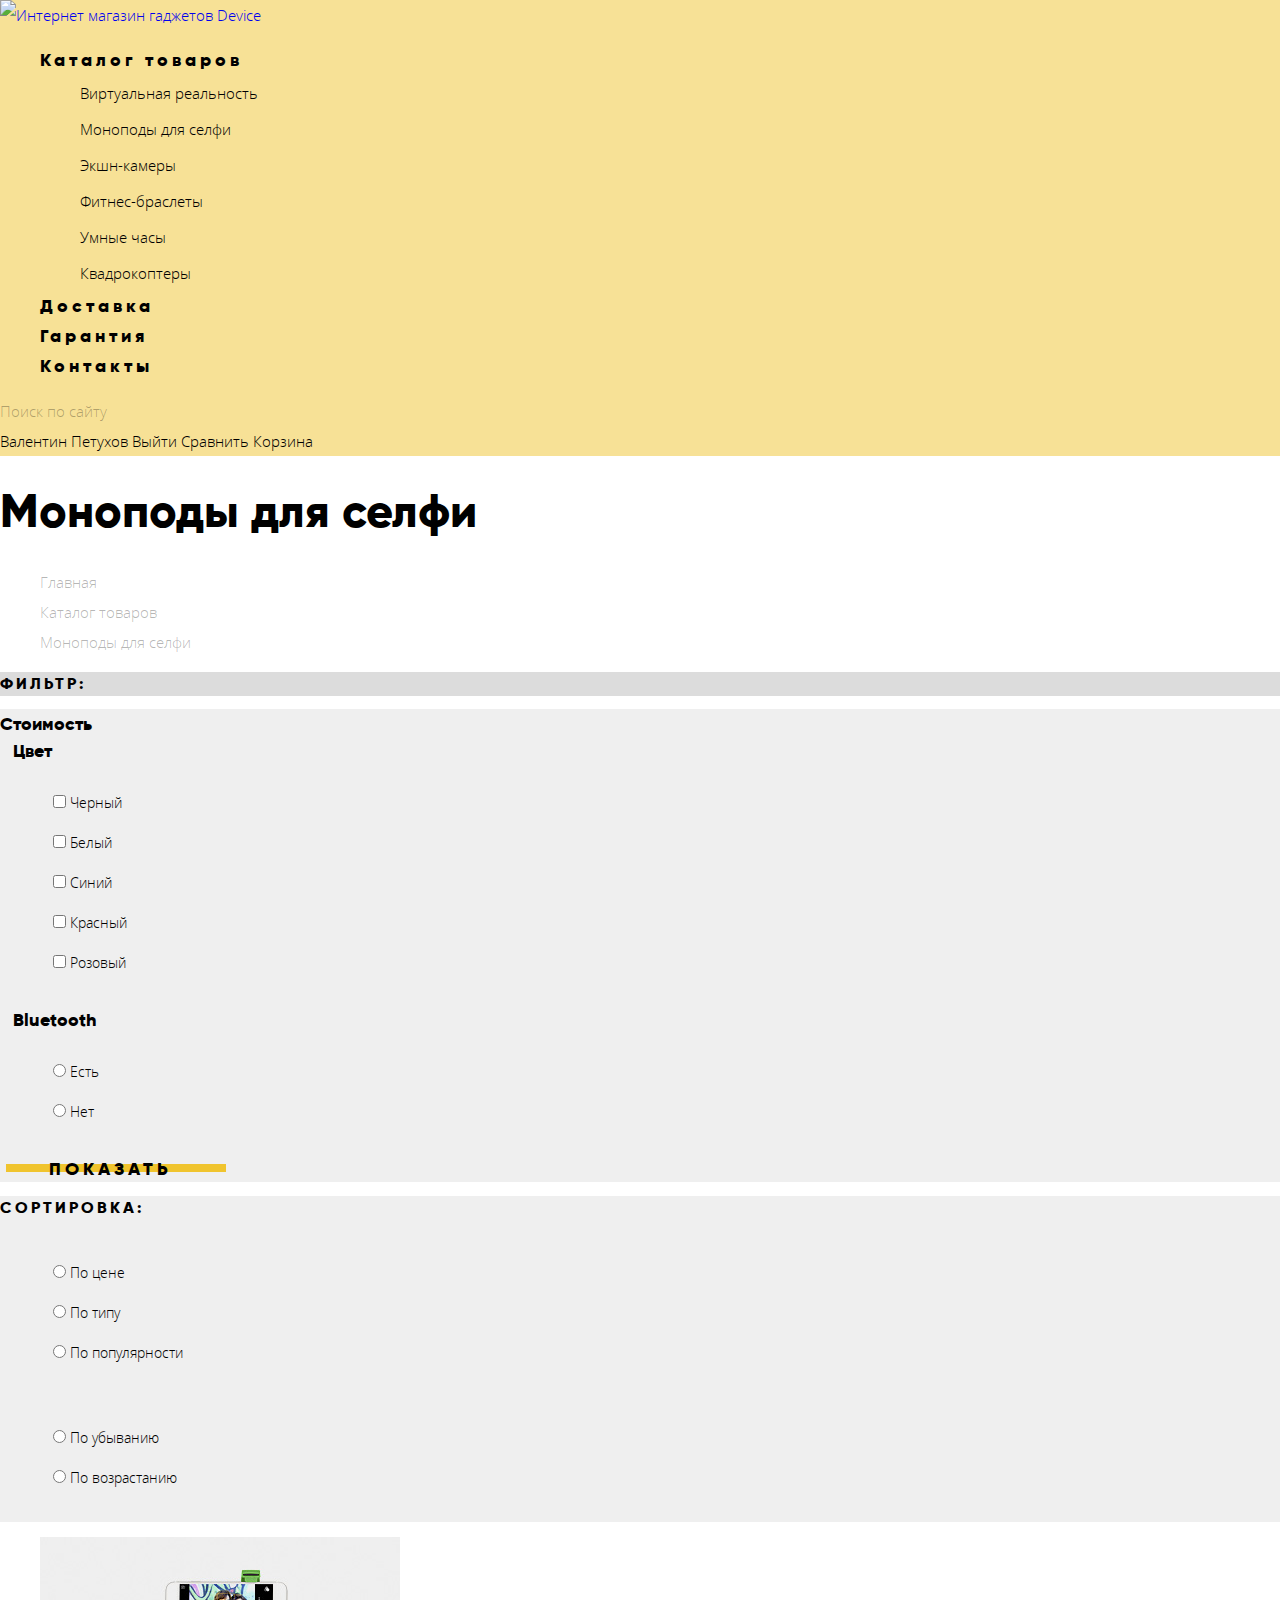
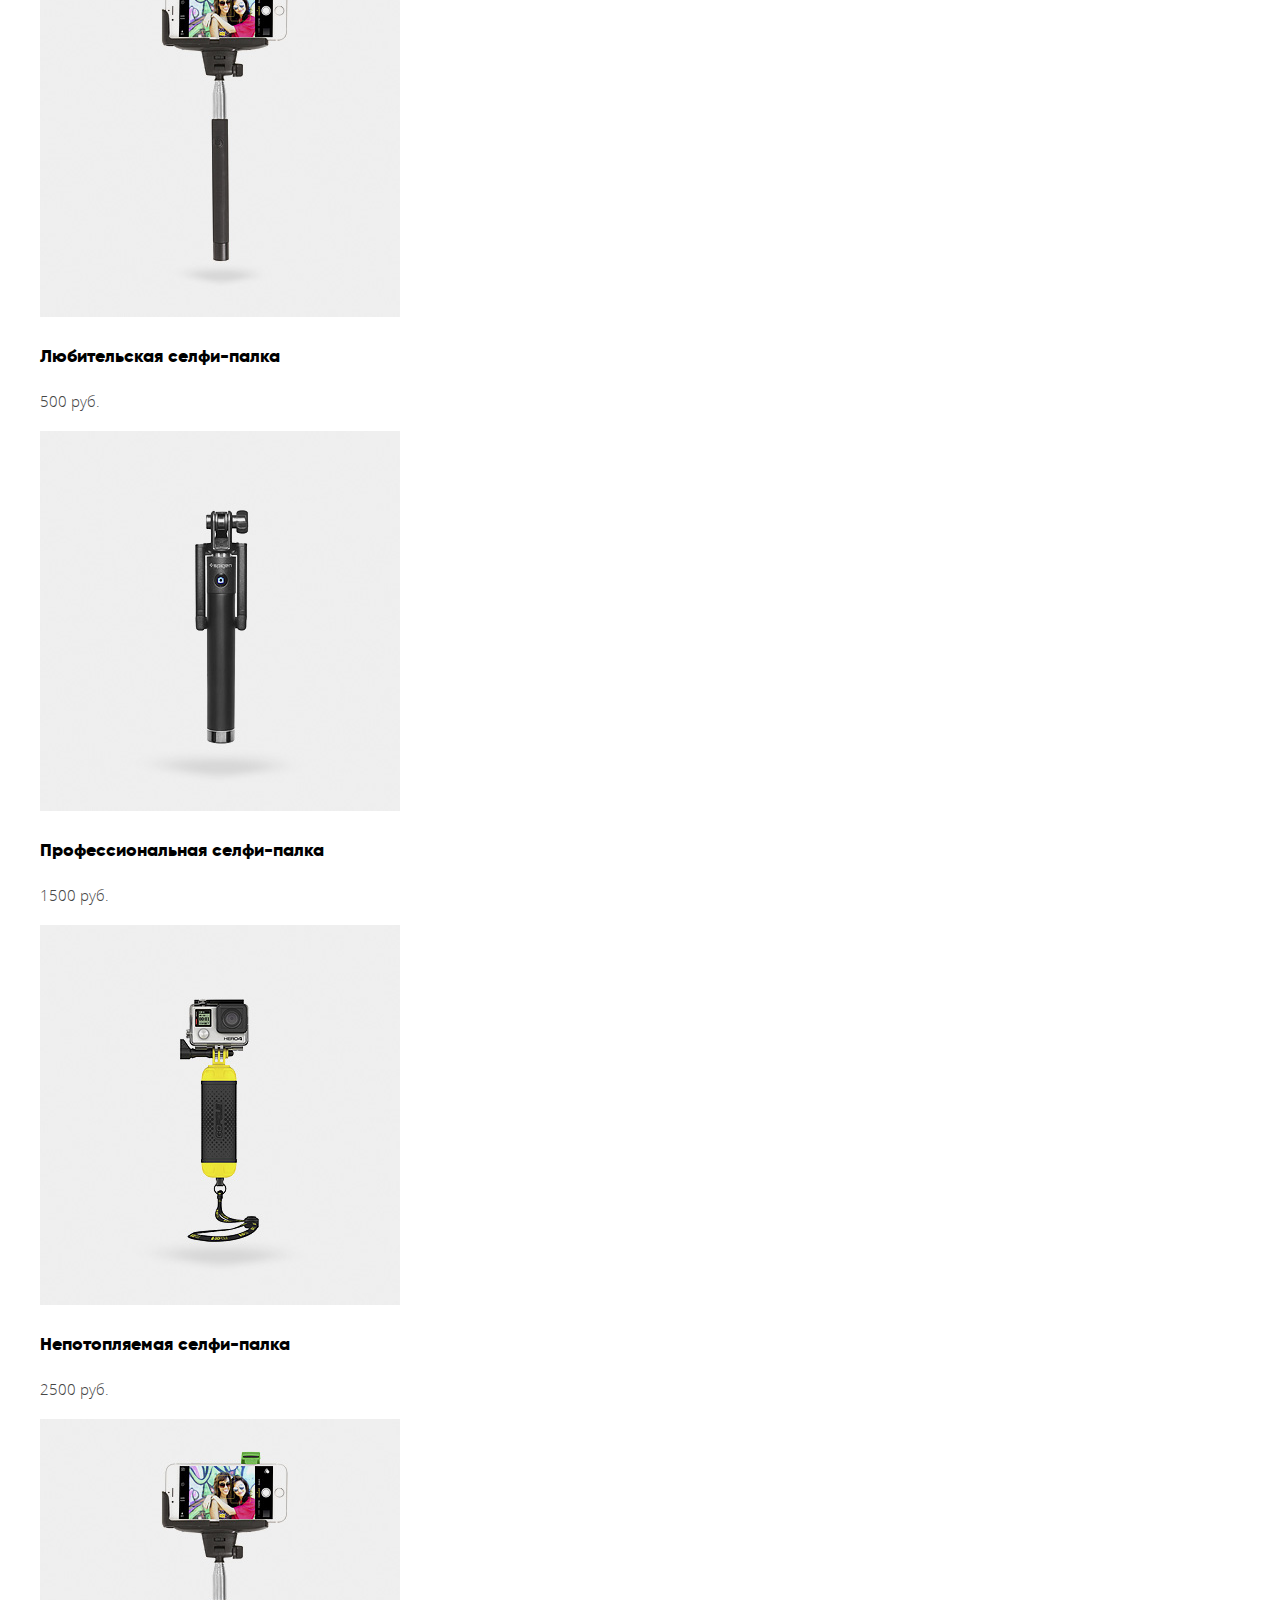
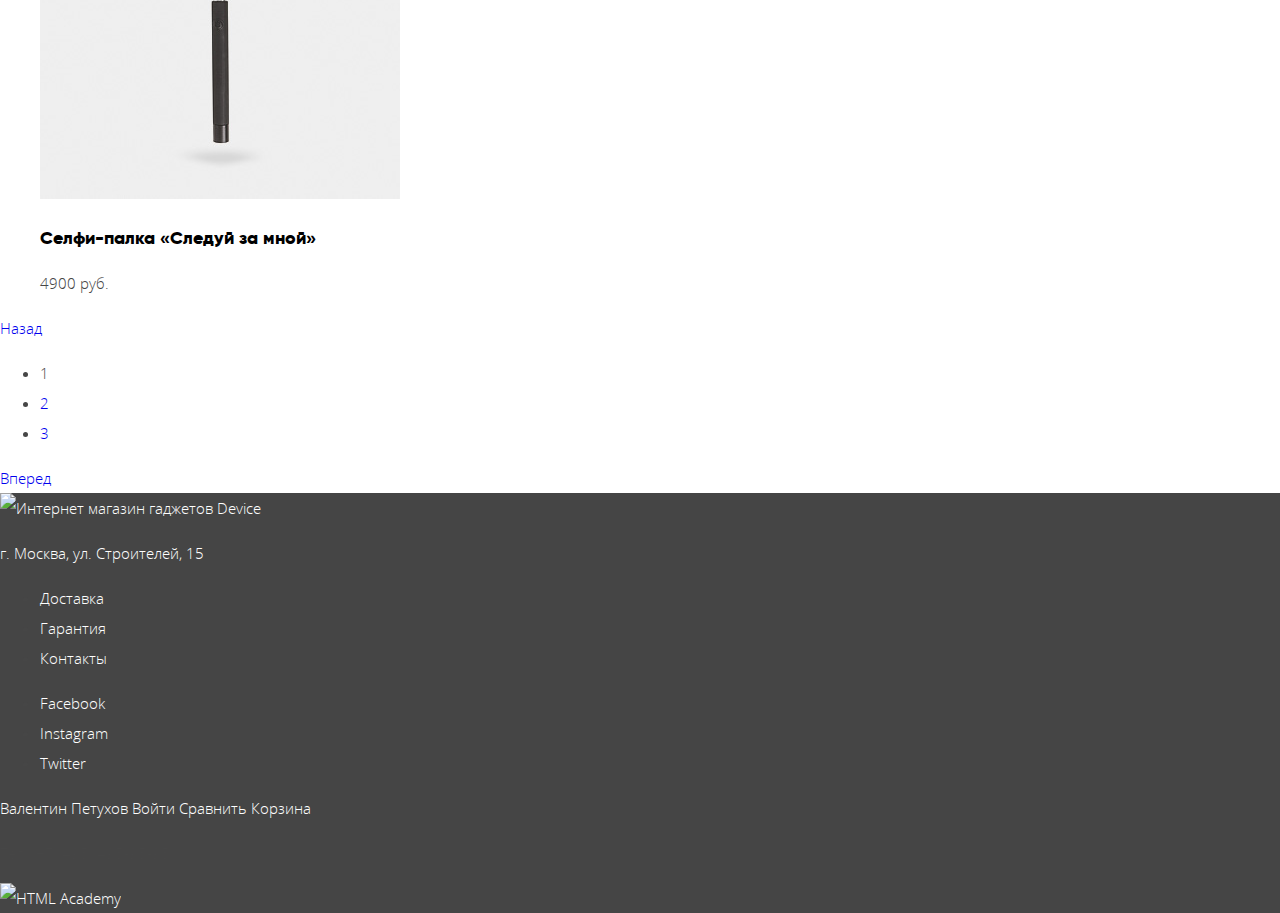
==== catalog-monopods.html @ 1bd2a0da "Внесены изменения" ====
<!DOCTYPE html>
<html lang="ru">

<head>
  <meta charset="utf-8">
  <title>HTML Academy: Девайс</title>
  <link rel="stylesheet" href="css/normalize.css">
  <link rel="stylesheet" href="css/style.css">
</head>

<body>
  <header class="page-header">
    <nav class="page-navigation">
      <a href="index.html">
        <img class="logo page-header__logo" src="img/logo.svg" width="163" height="35"
          alt="Интернет магазин гаджетов Device">
      </a>
      <ul class="main-menu list-format">
        <li class="main-menu__item">
          <a href="#">Каталог товаров</a>
          <ul class="sub-menu list-format">
            <li class="sub-menu__item"><a href="#">Виртуальная реальность</a></li>
            <li class="sub-menu__item"><a href="#">Моноподы для селфи</a></li>
            <li class="sub-menu__item"><a href="#">Экшн-камеры</a></li>
            <li class="sub-menu__item"><a href="#">Фитнес-браслеты</a></li>
            <li class="sub-menu__item"><a href="#">Умные часы</a></li>
            <li class="sub-menu__item"><a href="#">Квадрокоптеры</a></li>
          </ul>
        </li>
        <li class="main-menu__item"><a href="#">Доставка</a></li>
        <li class="main-menu__item"><a href="#">Гарантия</a></li>
        <li class="main-menu__item"><a href="#">Контакты</a></li>
      </ul>

      <form class="search-form" action="#" method="get">
        <label class="search-form__label" for="search-field">Поиск по сайту</label>
        <input class="search-form__field" type="search" name="search" id="search-field" placeholder="Введите текст">
        <button class="search-form__button" type="submit">Найти</button>
      </form>

      <a class="user-button page-navigation__button" href="#">Валентин Петухов</a>
      <a class="logout-button page-navigation__button" href="#">Выйти</a>
      <a class="compare-button page-navigation__button" href="#">Сравнить</a>
      <a class="cart-button page-navigation__button" href="#">Корзина</a>
    </nav>
  </header>

  <main class="content">
    <h1 class="content__page-title">Моноподы для селфи</h1>
    <ul class="breadcrumbs list-format">
      <li class="breadcrumbs__item"><a href="index.html">Главная</a></li>
      <li class="breadcrumbs__item"><a href="#">Каталог товаров</a></li>
      <li class="breadcrumbs__item">Моноподы для селфи</li>
    </ul>

    <section class="filters">
      <h2 class="content__section-title filter-sorting-title filters__title">Фильтр:</h2>

      <form class="filter form" action="#" method="get">

        <label class="form__title">Стоимость</label>

        <fieldset class="form__fields">
          <legend class="form__title">Цвет</legend>
          <ul class="form__list list-format">
            <li class="form__item">
              <label>
                <input class="form__input" type="checkbox" name="color" value="black">
                <span class="form__label">Черный</span>
              </label>
            </li>

            <li class="form__item">
              <label>
                <input class="form__input" type="checkbox" name="color" value="white">
                <span class="form__label">Белый</span>
              </label>
            </li>

            <li class="form__item">
              <label>
                <input class="form__input" type="checkbox" name="color" value="blue">
                <span class="form__label">Синий</span>
              </label>
            </li>

            <li class="form__item">
              <label>
                <input class="form__input" type="checkbox" name="color" value="red">
                <span class="form__label">Красный</span>
              </label>
            </li>

            <li class="form__item">
              <label>
                <input class="form__input" type="checkbox" name="color" value="pink">
                <span class="form__label">Розовый</span>
              </label>
            </li>
          </ul>
        </fieldset>

        <fieldset class="form__fields">
          <legend class="form__title">Bluetooth</legend>
          <ul class="form__list list-format">
            <li class="form__item">
              <label>
                <input class="form__input" type="radio" name="bluetooth" value="yes">
                <span class="form__label">Есть</span>
              </label>
            </li>
            <li class="form__item">
              <label>
                <input class="form__input" type="radio" name="bluetooth" value="no">
                <span class="form__label">Нет</span>
              </label>
            </li>
          </ul>
        </fieldset>

        <button class="filters__button content__button" type="submit">Показать</button>

      </form>
    </section>

    <section class="sorting">
      <h2 class="content__section-title filter-sorting-title">Сортировка:</h2>

      <form class="sort form" action="#" method="get">
        <fieldset class="form__fields">
          <legend class="form__title visually-hidden">Сортировать:</legend>
          <ul class="form__list list-format">
            <li class="form__item">
              <label>
                <input class="form__input" type="radio" name="sorting-type">
                <span class="form__label">По цене</span>
              </label>
            </li>

            <li class="form__item">
              <label>
                <input class="form__input" type="radio" name="sorting-type">
                <span class="form__label">По типу</span>
              </label>
            </li>

            <li class="form__item">
              <label>
                <input class="form__input" type="radio" name="sorting-type">
                <span class="form__label">По популярности</span>
              </label>
            </li>
          </ul>
        </fieldset>


        <fieldset class="form__fields">
          <legend class="sorting__fieldset-title visually-hidden">Направления сортировки</legend>
          <ul class="form__list list-format">
            <li class="form__item">
              <label>
                <input class="form__input" type="radio" name="sorting-direction">
                <span class="form__label">По убыванию</span>
              </label>
            </li>

            <li class="form__item">
              <label>
                <input class="form__input" type="radio" name="sorting-direction">
                <span class="form__label">По возрастанию</span>
              </label>
            </li>
          </ul>
        </fieldset>

        <button class="visually-hidden">Отсортировать</button>

      </form>
    </section>

    <section class="products">
      <h2 class="content__section-title visually-hidden">Карточки товаров "Моноподы для селфи"</h2>
      <ul class="products-list list-format">
        <li class="product-item">

          <img class="product-item__image" src="img/item-1.jpg" width="360" height="380" alt="Любительская селфи-палка">

          <h3 class="product-item__title">
            <a href="#">Любительская селфи-палка</a>
          </h3>

          <p class="product-item__price">500 руб.</p>

          <div class="product-item__hover visually-hidden">
            <a class="content__button" href="#">В корзину</a>
            <a class="add-to-compare-button" href="#">Добавить к сравнению</a>
          </div>

        </li>

        <li class="product-item">

          <img class="product-item__image" src="img/item-2.jpg" width="360" height="380"
            alt="Профессиональная селфи-палка">

          <h3 class="product-item__title">
            <a href="#">Профессиональная селфи-палка</a>
          </h3>

          <p class="product-item__price">1500 руб.</p>

          <div class="product-item__hover visually-hidden">
            <a class="content__button" href="#">В корзину</a>
            <a class="add-to-compare-button" href="#">Добавить к сравнению</a>
          </div>

        </li>

        <li class="product-item">

          <img class="product-item__image" src="img/item-3.jpg" width="360" height="380"
            alt="Непотопляемая селфи-палка">

          <h3 class="product-item__title">
            <a href="#">Непотопляемая селфи-палка</a>
          </h3>
          <p class="product-item__price">2500 руб.</p>

          <div class="product-item__hover visually-hidden">
            <a class="content__button" href="#">В корзину</a>
            <a class="add-to-compare-button" href="#">Добавить к сравнению</a>
          </div>

        </li>

        <li class="product-item">

          <img class="product-item__image" src="img/item-1.jpg" width="360" height="380"
            alt="Селфи-палка «Следуй за мной»">

          <h3 class="product-item__title">
            <a href="#">Селфи-палка «Следуй за мной»</a>
          </h3>

          <p class="product-item__price">4900 руб.</p>

          <div class="product-item__hover">
            <a class="content__button" a="#">В корзину</a>
            <a class="add-to-compare-button" a="#">Добавить к сравнению</a>
          </div>

        </li>
      </ul>

      <div class="pagination">
        <a class="pagination__nav-back" href="#">Назад</a>
        <ul class="pagination__list">
          <li class="pagination__item">
            <a class="pagination_link">1</a>
          </li>
          <li class="pagination__item">
            <a class="pagination_link" href="#">2</a>
          </li>
          <li class="pagination__item">
            <a class="pagination_link" href="#">3</a>
          </li>
        </ul>
        <a class="pagination__nav-front" href="#">Вперед</a>
      </div>
    </section>
  </main>

  <footer class="page-footer">
    <div class="page-footer__left-side">
      <a href="index.html">
        <img class="logo page-footer__logo" src="img/logo.svg" width="163" height="35"
          alt="Интернет магазин гаджетов Device">
      </a>
      <p class="page-footer__text">г. Москва, ул. Строителей, 15</p>
    </div>

    <div class="page-footer__mid-side">
      <ul>
        <li><a href="#">Доставка</a></li>
        <li><a href="#">Гарантия</a></li>
        <li><a href="#">Контакты</a></li>
      </ul>
      <ul>
        <li><a href="#">Facebook</a></li>
        <li><a href="#">Instagram</a></li>
        <li><a href="#">Twitter</a></li>
      </ul>
    </div>

    <div>
      <a class="user-button page-footer__button" href="#">Валентин Петухов</a>
      <a class="logout-button page-footer__button" href="#">Войти</a>
      <a class="compare-button page-footer__button" href="#">Сравнить</a>
      <a class="cart-button page-footer__button" href="#">Корзина</a>
      <p>Тел.: +7 (495) 495-95-95</p>
      <a class="page-footer__dev-link" href="https://htmlacademy.ru/intensive/htmlcss">
        <img class="page-footer__dev-logo" src="img/logo-html-academy.svg" width="27" height="35" alt="HTML Academy">
      </a>
    </div>
  </footer>
</body>

</html>
---- css/style.css ----
@font-face {
  font-family: 'Gilroy';
  font-style: normal;
  font-weight: 800;
  src:
        url('../fonts/gilroyextrabold.woff2') format('woff2'),
        url('../fonts/gilroyextrabold.woff') format('woff');
}

@font-face {
  font-family: 'Gilroy';
  font-style: normal;
  font-weight: 300;
  src:
        url('../fonts/gilroylight.woff2') format('woff2'),
        url('../fonts/gilroylight.woff') format('woff');
}

@font-face {
  font-family: 'Open Sans';
  font-style: normal;
  font-weight: 300;
  src:
        url('../fonts/opensanslight.woff2') format('woff2'),
        url('../fonts/opensanslight.woff') format('woff');
}


body{
  font-family: "Open Sans", "Arial", sans-serif;
  font-size: 15px;
  line-height: 30px;
  font-weight: 300;
  color: #464646;
}

a {
  text-decoration: none;
}

.content__button {
  font-family: "Gilroy", "Arial", sans-serif;
  font-weight: 800;
  font-size: 18px;
  line-height: 24px;
  letter-spacing: 4px;
  text-align: center;
  text-transform: uppercase;
  position: relative;
  display: block;
  color: #000000;
  width: 220px;
  z-index: 1;
}

.content__button::after {
  content: "";
  width: inherit;
  height: 8px;
  background: #f0c42e;
  position: absolute;
  top: 8px;
  display: block;
  z-index: -1;
}

.content__button:hover::after {
  transform: scaleY(5);
}

.content__button:active {
  color: rgba(0, 0, 0, 0.3);
}

.list-format {
  list-style: none;
}

.visually-hidden {
  position: absolute;
  width: 1px;
  height: 1px;
  margin: -1px;
  border: 0;
  padding: 0;
  clip: rect(0 0 0 0);
  overflow: hidden;
}

/* Header */

.page-navigation{
  background-color: #f7e196;
}

.main-menu a {
  font-family: "Gilroy", "Arial", sans-serif;
  font-size: 18px;
  line-height: 24px;
  font-weight: 800;
  color: #000000;
  letter-spacing: 4px;
}

.sub-menu a {
  font-family: inherit;
  font-size: 15px;
  line-height: 36px;
  font-weight: 300;
  letter-spacing: 0;
}

.page-navigation__button {
  font-family: inherit;
  font-size: 15px;
  line-height: 30px;
  font-weight: 300;
  color: #000000;
}

.main-menu a:hover,
.sub-menu a:hover,
.page-navigation__button:hover,
.main-menu a:focus,
.sub-menu a:focus,
.page-navigation__button:focus {
  color: rgba(0, 0, 0, 0.6);
}

.main-menu a:active,
.sub-menu a:active,
.page-navigation__button:active {
  color: rgba(0, 0, 0, 0.3)
}

.search-form__label {
  color: rgba(0, 0, 0, 0.3);
}

.search-form__label:hover {
  color: rgba(0, 0, 0, 0.6);
}

.search-form__field {
  border: none;
  background-color: #f7e196;
}

.search-form__button {
  display: none;
  font: inherit;
  background-color: transparent;
  border: 2px solid #000000;
}

.search-form__field::placeholder {
  color: transparent;
}

.search-form__field:focus {
  border-bottom: 2px solid #000000;
}
.search-form__field:focus + .search-form__button {
  display: inline-block;
}

.search-form__field:focus::placeholder {
  color: #000000;

}

.search-form__button:hover,
.search-form__button:focus {
  color: #ffffff;
  background-color: #000000;
}

.search-form__button:active {
  color: rgba(255, 255, 255, 0.3);
  background-color: #000000;
}

/* Sliders */

.slider__motto {
  font-family: "Gilroy", "Arial", sans-serif;
  font-weight: 800;
  font-size: 47px;
  line-height: 56px;
}

.feature-item__text_big {
  font-family: "Gilroy", "Arial", sans-serif;
  font-weight: 300;
  font-size: 36px;
  line-height: 48px;
  color: #000000;

}

.feature-item__text_small {
  font-size: 13px;
  line-height: 20px;
  color: #464646;
  font-weight: 300;
}


/* Popular */

.popular__item a {
  color: #000000;
}

.popular__img-bg {
  height: 160px;
  width: 160px;
  background-color: rgba(240, 197, 46, 0.5);
}

.popular__img {
  height: 160px;
  width: 160px;
  background-repeat: no-repeat;
  background-position: 50% 50%;
}
.vr {
  background-image: url("../img/popular-1.svg");
}

.monopods {
  background-image: url("../img/popular-2.svg");
  background-position: 50% 100%;
}

.cameras {
  background-image: url("../img/popular-3.svg");
}

.fitness-trackers {
  background-image: url("../img/popular-4.svg");
}

.smart-watches {
  background-image: url("../img/popular-5.svg");
}

.copters {
  background-image: url("../img/popular-6.svg");
}

a:hover .popular__img-bg,
a:focus .popular__img-bg           {
  background-color: rgba(240, 197, 46, 1);
}

a:active .popular__img {
  filter: opacity(0.3);
}

.popular__item a:active {
  color: rgba(0, 0, 0, 0.3)
}

.popular__title {
  font-family: "Gilroy", "Arial", sans-serif;
  font-size: 18px;
  line-height: 24px;
}


/* Services */

.services {
  background-color: #e5e5e5;
}

.services__button {
  margin-left: 50px;
  font-family: "Gilroy", "Arial", sans-serif;
  font-weight: 800;
  font-size: 18px;
  line-height: 24px;
  letter-spacing: 4px;
  text-transform: uppercase;
  color: #000000;
  padding: 10px;
  position: relative;
  z-index: 1;
}

.content__page-title,
.content__section-title {
    font-family: "Gilroy", "Arial", sans-serif;
  font-weight: 800;
  font-size: 47px;
  line-height: 48px;
  color: #000000;
}

.content__text {
  font-weight: 300;
  font-size: 15px;
  line-height: 30px;
  color: #464646;
}

/* Brands */

.brands__item a{
  filter: opacity(.3) grayscale(1);
}

.brands__item a:hover,
.brands__item a:focus {
  filter: none;
}


/* About */

.about__list-item{
  font-family: "Gilroy", "Arial", sans-serif;
  font-weight: 800;
  font-size: 15px;
  line-height: 30px;
  color: #000000;
}

/* Footer */

.page-footer {
  background-color: #454545;
}

.page-footer__text{
  color: #ffffff;
}

.page-footer a {
  color: #ffffff;
}

.page-footer__menu-item a {
  font-family: "Gilroy", "Arial", sans-serif;
  font-weight: 800;
  font-size: 18px;
  line-height: 24px;
  text-transform: uppercase;
  letter-spacing: 4px;
}

.about__button,
.contacts__button {
  width: 260px;
}

/*  write us */

.write-us__label {
  font-family: "Gilroy", "Arial", sans-serif;
  font-weight: 800;
  font-size: 18px;
  line-height: 24px;
  color: #000000;
}

.write-us__field {
  border: none;
  background-color: #f1f1f1;
  font-size: 14px;
  line-height: 18px;
}

.write-us__field:hover {
  background-color: #eaeaea;
}

.write-us__field:focus {
  background-color: #ffffff;
  border: 3px solid #f0c52e;
}

.write-us__field:invalid {
  background-color: #edb5b5;
}

.write-us__button {
  background-color: transparent;
  border: none;
}


/* breadcrumbs */
.breadcrumbs,
.breadcrumbs__item a{
  color: rgba(0, 0, 0, 0.3);
}


/* Filters */

.filter-sorting-title {
  font-family: "Gilroy", "Arial", sans-serif;
  font-weight: 800;
  font-size: 16px;
  line-height: 24px;
  text-transform: uppercase;
  letter-spacing: 3px;
  color: #000000;
}

.filters__title {
  background-color: #dcdcdc;
}

.filter {
  background-color: #efefef;
  z-index: -2;
}

.filters__button {
  border: none;
  background-color: transparent;
  z-index: 1;
}

.form__title {
  font-family: "Gilroy", "Arial", sans-serif;
  font-weight: 800;
  font-size: 18px;
  line-height: 24px;
  letter-spacing: 0px;
  color: #000000;
}

.form__fields {
  border: none;
}

.form__input {
  background-color: transparent;
}

.form__label {
  font-weight: 300;
  font-size: 14px;
  line-height: 40px;
  letter-spacing: 0px;
  color: #000000;

}

/* Sorting */

.sorting {
  background: #efefef;
}


/* Products */
.product-item__hover {
  display: none;
}
.product-item__image:hover ~ .product-item__hover {
  display: block;
  position: absolute;
}

.product-item__title {
  font-family: "Gilroy", "Arial", sans-serif;
  font-weight: 800;
  font-size: 18px;
  line-height: 24px;
  letter-spacing: 0px;

}

.product-item__title a {
  color: #000000;
}

.product-item__image {}
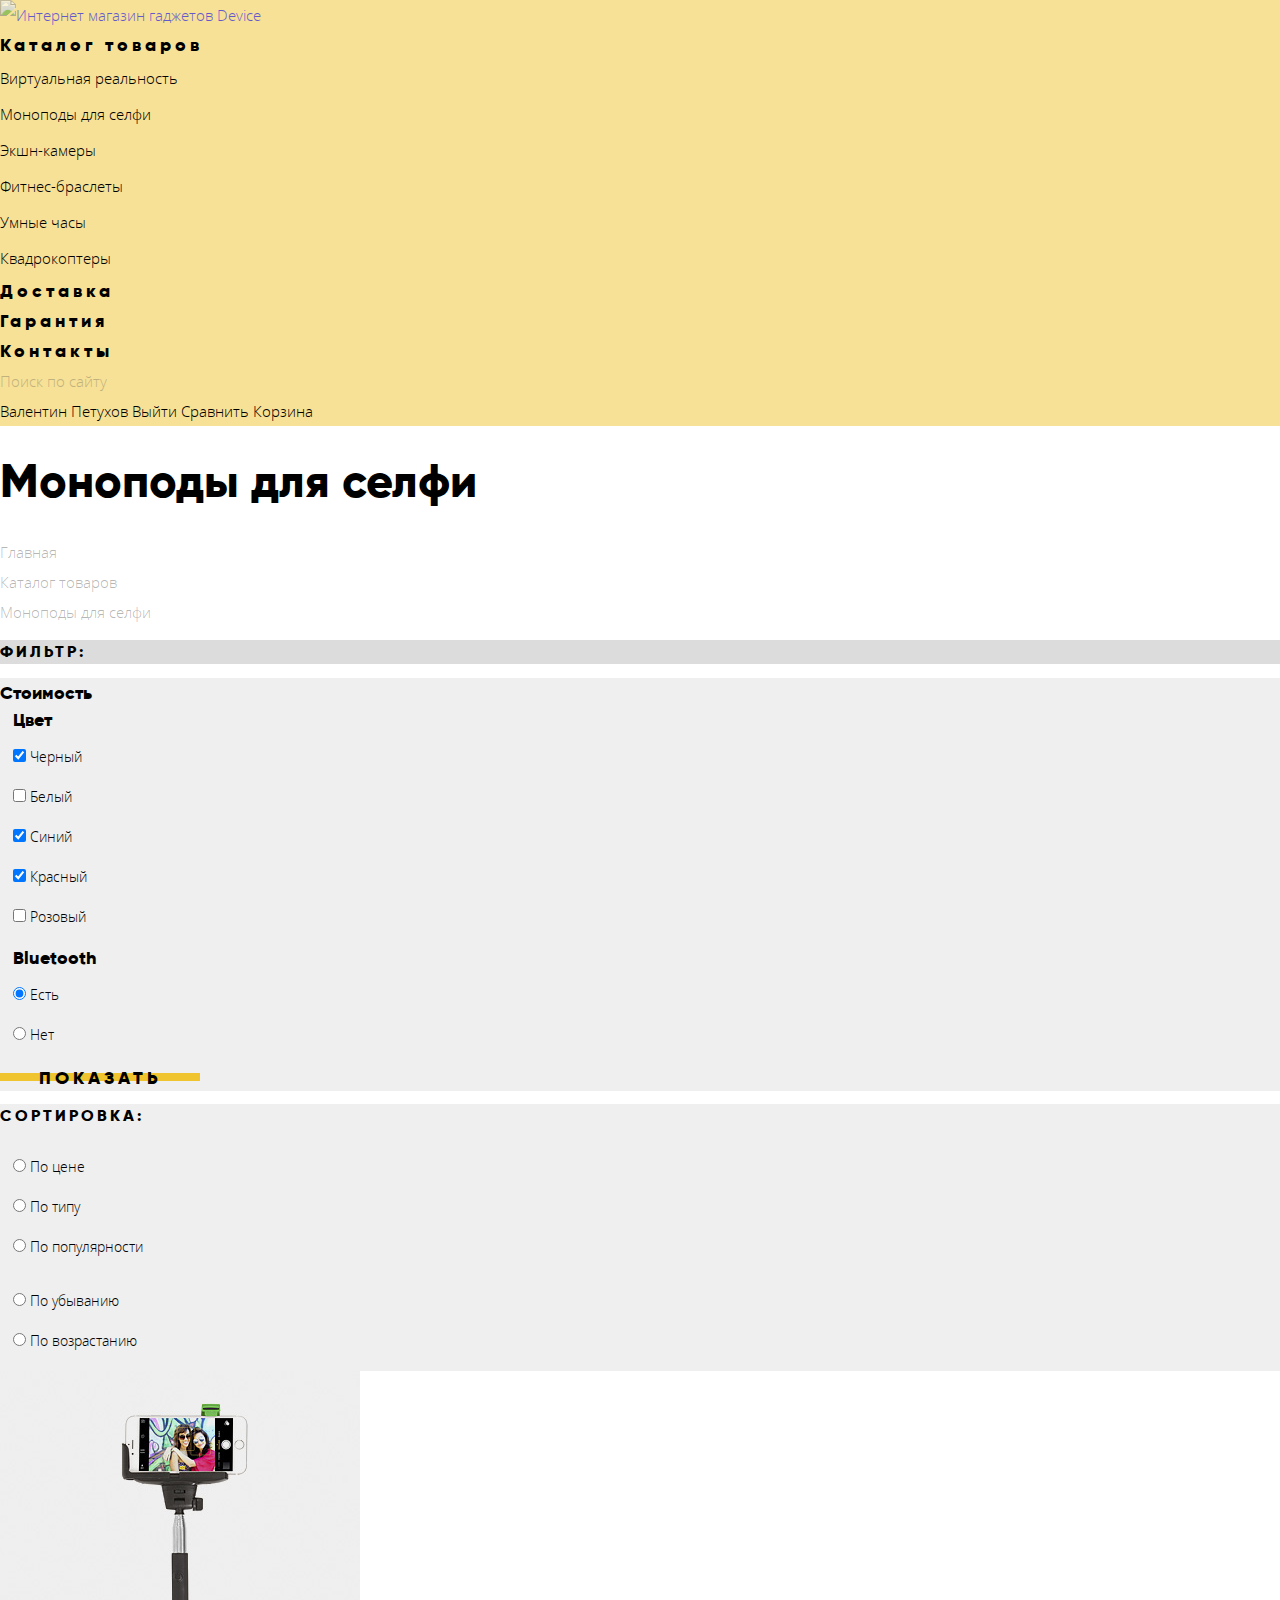
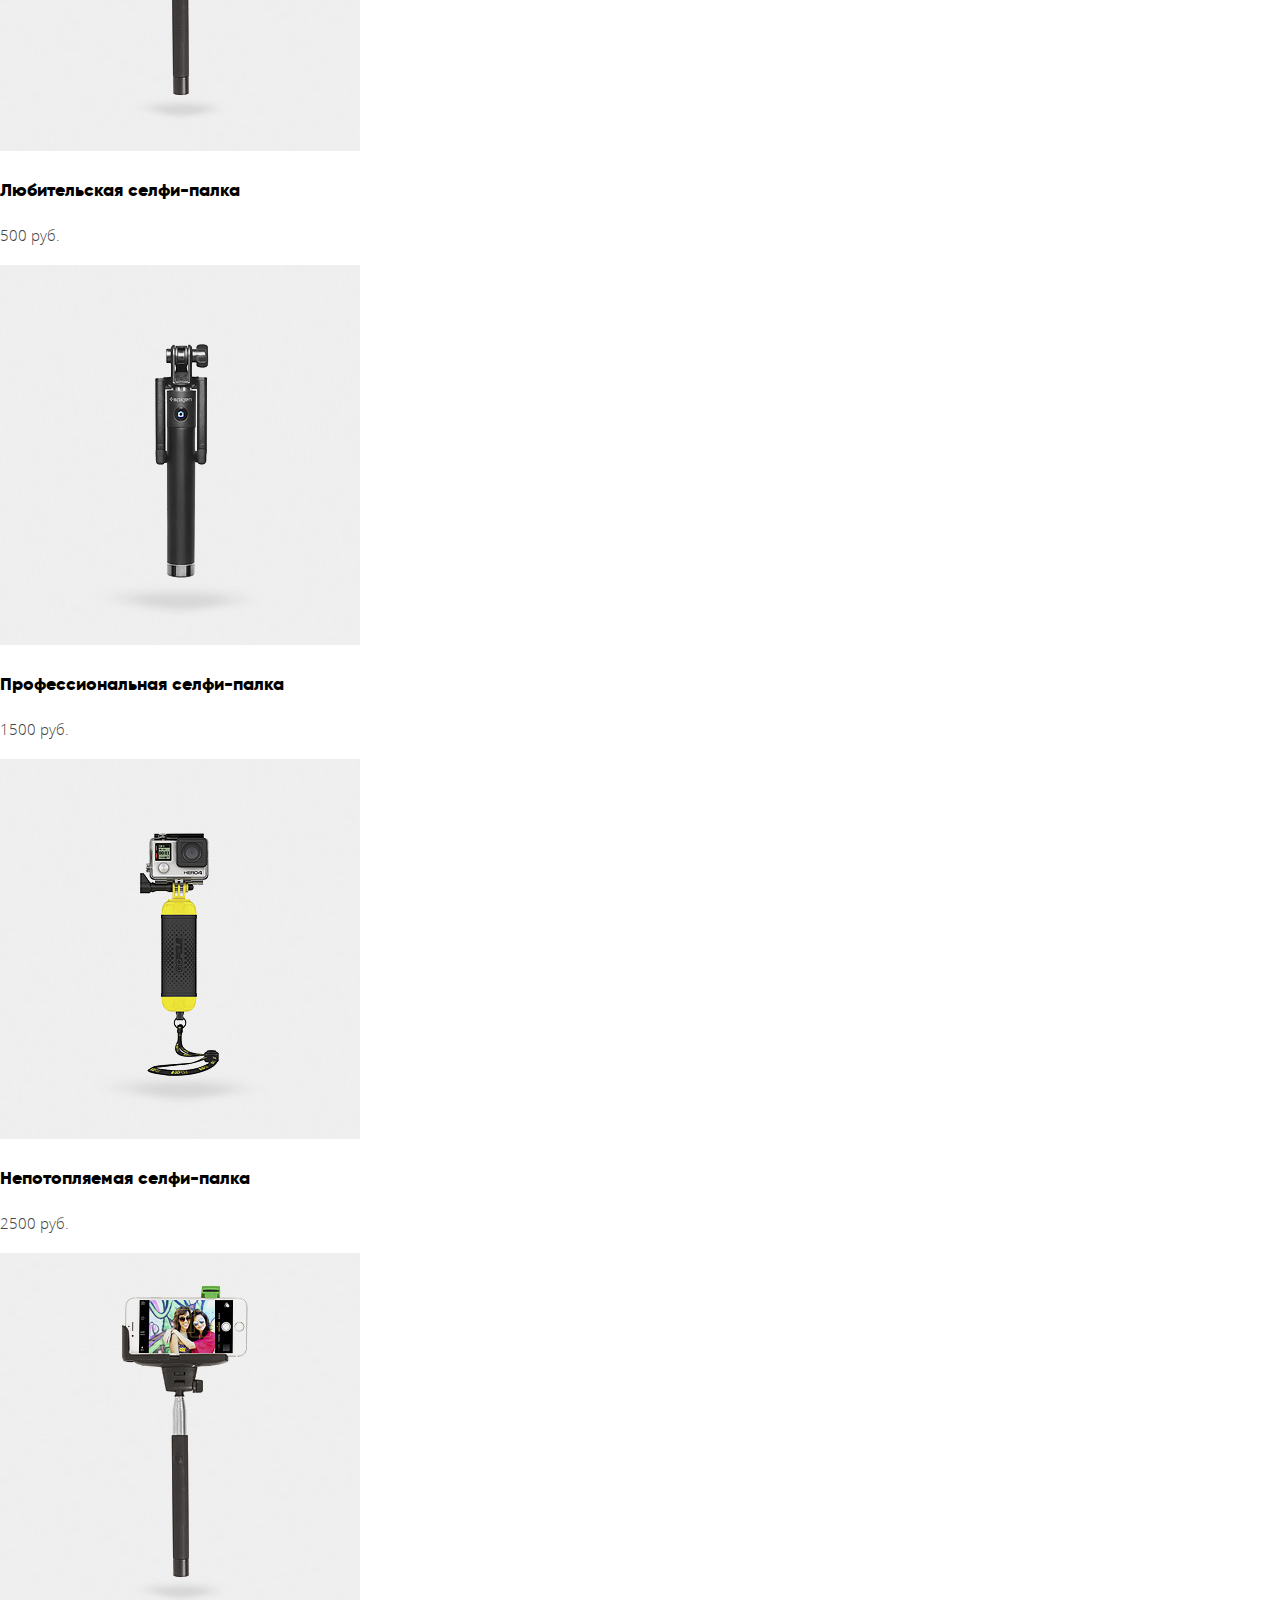
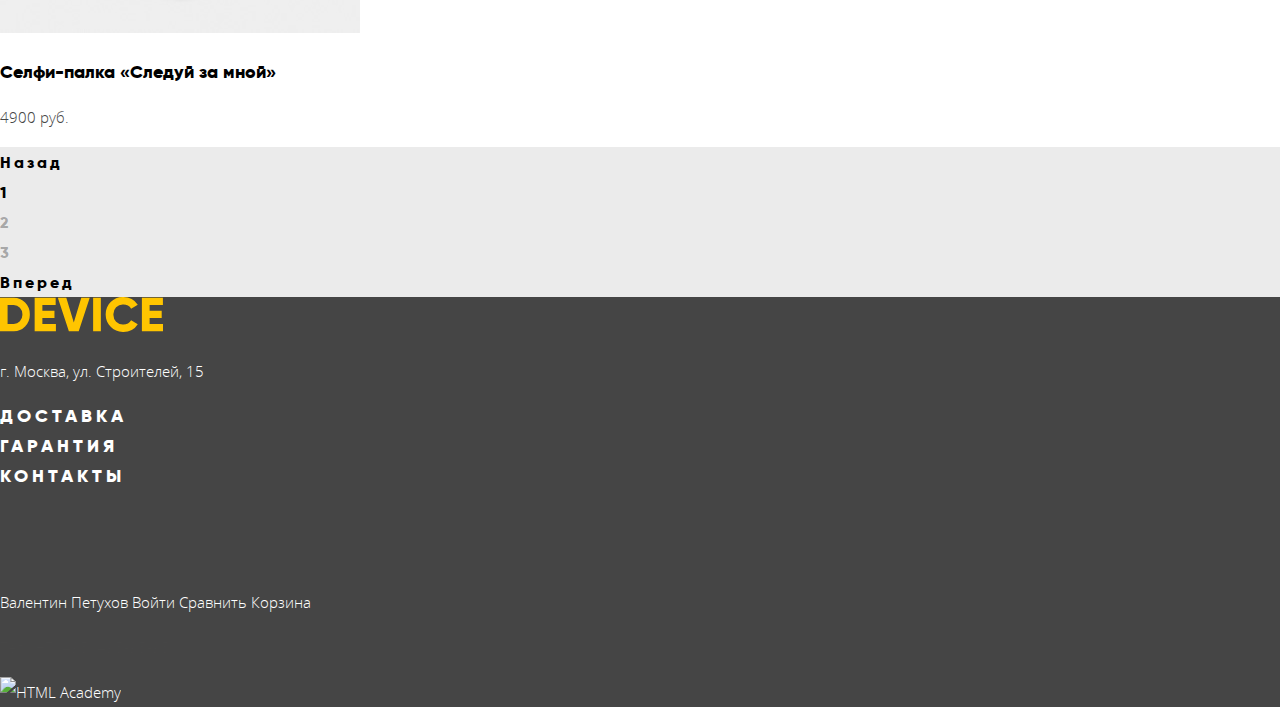
==== commit e54c7c05: "Внесены небольшие изменения" ====
--- a/catalog-monopods.html
+++ b/catalog-monopods.html
@@ -12,7 +12,7 @@
   <header class="page-header">
     <nav class="page-navigation">
       <a href="index.html">
-        <img class="logo page-header__logo" src="img/logo.svg" width="163" height="35"
+        <img class="page-header__logo page-header__logo--clickable" src="img/logo.svg" width="163" height="35"
           alt="Интернет магазин гаджетов Device">
       </a>
       <ul class="main-menu list-format">
@@ -38,22 +38,34 @@
         <button class="search-form__button" type="submit">Найти</button>
       </form>
 
-      <a class="user-button page-navigation__button" href="#">Валентин Петухов</a>
-      <a class="logout-button page-navigation__button" href="#">Выйти</a>
-      <a class="compare-button page-navigation__button" href="#">Сравнить</a>
-      <a class="cart-button page-navigation__button" href="#">Корзина</a>
+      <a class="user-button header-user-menu__button" href="#">Валентин Петухов</a>
+      <a class="logout-button header-user-menu__button" href="#">Выйти</a>
+      <a class="compare-button header-user-menu__button" href="#">Сравнить</a>
+      <a class="cart-button header-user-menu__button" href="#">Корзина</a>
     </nav>
   </header>
 
   <main class="content">
+
     <h1 class="content__page-title">Моноподы для селфи</h1>
-    <ul class="breadcrumbs list-format">
-      <li class="breadcrumbs__item"><a href="index.html">Главная</a></li>
-      <li class="breadcrumbs__item"><a href="#">Каталог товаров</a></li>
-      <li class="breadcrumbs__item">Моноподы для селфи</li>
+
+    <ul class="breadcrumbs list-format" aria-label="Меню хлебные крошки">
+      <li class="breadcrumbs__item">
+        <a href="index.html">Главная</a>
+      </li>
+
+      <li class="breadcrumbs__item">
+        <a href="#">Каталог товаров</a>
+      </li>
+
+      <li class="breadcrumbs__item">
+        <span class="visually-hidden">Текущий пункт:</span>
+        Моноподы для селфи
+      </li>
     </ul>
 
     <section class="filters">
+
       <h2 class="content__section-title filter-sorting-title filters__title">Фильтр:</h2>
 
       <form class="filter form" action="#" method="get">
@@ -65,7 +77,7 @@
           <ul class="form__list list-format">
             <li class="form__item">
               <label>
-                <input class="form__input" type="checkbox" name="color" value="black">
+                <input class="form__input" type="checkbox" name="color" value="black" checked>
                 <span class="form__label">Черный</span>
               </label>
             </li>
@@ -79,14 +91,14 @@
 
             <li class="form__item">
               <label>
-                <input class="form__input" type="checkbox" name="color" value="blue">
+                <input class="form__input" type="checkbox" name="color" value="blue" checked>
                 <span class="form__label">Синий</span>
               </label>
             </li>
 
             <li class="form__item">
               <label>
-                <input class="form__input" type="checkbox" name="color" value="red">
+                <input class="form__input" type="checkbox" name="color" value="red" checked>
                 <span class="form__label">Красный</span>
               </label>
             </li>
@@ -105,10 +117,11 @@
           <ul class="form__list list-format">
             <li class="form__item">
               <label>
-                <input class="form__input" type="radio" name="bluetooth" value="yes">
+                <input class="form__input" type="radio" name="bluetooth" value="yes" checked>
                 <span class="form__label">Есть</span>
               </label>
             </li>
+
             <li class="form__item">
               <label>
                 <input class="form__input" type="radio" name="bluetooth" value="no">
@@ -118,12 +131,13 @@
           </ul>
         </fieldset>
 
-        <button class="filters__button content__button" type="submit">Показать</button>
+        <button class="content__button filters__button" type="submit">Показать</button>
 
       </form>
     </section>
 
     <section class="sorting">
+
       <h2 class="content__section-title filter-sorting-title">Сортировка:</h2>
 
       <form class="sort form" action="#" method="get">
@@ -179,84 +193,67 @@
     </section>
 
     <section class="products">
+
       <h2 class="content__section-title visually-hidden">Карточки товаров "Моноподы для селфи"</h2>
+
       <ul class="products-list list-format">
         <li class="product-item">
-
           <img class="product-item__image" src="img/item-1.jpg" width="360" height="380" alt="Любительская селфи-палка">
-
           <h3 class="product-item__title">
             <a href="#">Любительская селфи-палка</a>
           </h3>
-
           <p class="product-item__price">500 руб.</p>
-
-          <div class="product-item__hover visually-hidden">
-            <a class="content__button" href="#">В корзину</a>
+          <div class="product-item__hover">
+            <a class="content__button add-to-cart-button" href="#">В корзину</a>
             <a class="add-to-compare-button" href="#">Добавить к сравнению</a>
           </div>
-
         </li>
 
         <li class="product-item">
-
           <img class="product-item__image" src="img/item-2.jpg" width="360" height="380"
             alt="Профессиональная селфи-палка">
-
           <h3 class="product-item__title">
             <a href="#">Профессиональная селфи-палка</a>
           </h3>
-
           <p class="product-item__price">1500 руб.</p>
-
-          <div class="product-item__hover visually-hidden">
-            <a class="content__button" href="#">В корзину</a>
+          <div class="product-item__hover">
+            <a class="content__button add-to-cart-button" href="#">В корзину</a>
             <a class="add-to-compare-button" href="#">Добавить к сравнению</a>
           </div>
-
         </li>
 
         <li class="product-item">
-
           <img class="product-item__image" src="img/item-3.jpg" width="360" height="380"
             alt="Непотопляемая селфи-палка">
-
           <h3 class="product-item__title">
             <a href="#">Непотопляемая селфи-палка</a>
           </h3>
           <p class="product-item__price">2500 руб.</p>
-
-          <div class="product-item__hover visually-hidden">
-            <a class="content__button" href="#">В корзину</a>
+          <div class="product-item__hover ">
+            <a class="content__button add-to-cart-button" href="#">В корзину</a>
             <a class="add-to-compare-button" href="#">Добавить к сравнению</a>
           </div>
-
         </li>
 
         <li class="product-item">
-
           <img class="product-item__image" src="img/item-1.jpg" width="360" height="380"
             alt="Селфи-палка «Следуй за мной»">
-
           <h3 class="product-item__title">
             <a href="#">Селфи-палка «Следуй за мной»</a>
           </h3>
-
           <p class="product-item__price">4900 руб.</p>
-
           <div class="product-item__hover">
-            <a class="content__button" a="#">В корзину</a>
-            <a class="add-to-compare-button" a="#">Добавить к сравнению</a>
+            <a class="content__button add-to-cart-button" href="#">В корзину</a>
+            <a class="add-to-compare-button" href="#">Добавить к сравнению</a>
           </div>
-
         </li>
       </ul>
 
       <div class="pagination">
-        <a class="pagination__nav-back" href="#">Назад</a>
-        <ul class="pagination__list">
+        <a class="pagination__nav" href="#">Назад</a>
+        <ul class="pagination__list list-format">
           <li class="pagination__item">
-            <a class="pagination_link">1</a>
+            <a class="pagination_link current">1</a>
           </li>
           <li class="pagination__item">
             <a class="pagination_link" href="#">2</a>
@@ -265,7 +262,7 @@
             <a class="pagination_link" href="#">3</a>
           </li>
         </ul>
-        <a class="pagination__nav-front" href="#">Вперед</a>
+        <a class="pagination__nav" href="#">Вперед</a>
       </div>
     </section>
   </main>
@@ -273,36 +270,54 @@
   <footer class="page-footer">
     <div class="page-footer__left-side">
       <a href="index.html">
-        <img class="logo page-footer__logo" src="img/logo.svg" width="163" height="35"
+        <img class="logo page-footer__logo--clickable" src="img/logo-footer.svg" width="163" height="35"
           alt="Интернет магазин гаджетов Device">
       </a>
       <p class="page-footer__text">г. Москва, ул. Строителей, 15</p>
     </div>
 
     <div class="page-footer__mid-side">
-      <ul>
-        <li><a href="#">Доставка</a></li>
-        <li><a href="#">Гарантия</a></li>
-        <li><a href="#">Контакты</a></li>
+      <ul class="page-footer__menu list-format">
+        <li class="page-footer__menu-item">
+          <a href="#">Доставка</a>
+        </li>
+
+        <li class="page-footer__menu-item">
+          <a href="#">Гарантия</a>
+        </li>
+
+        <li class="page-footer__menu-item">
+          <a href="#">Контакты</a>
+        </li>
       </ul>
-      <ul>
-        <li><a href="#">Facebook</a></li>
-        <li><a href="#">Instagram</a></li>
-        <li><a href="#">Twitter</a></li>
+
+      <ul class="page-footer__social list-format">
+        <li>
+          <a class="page-footer__social-item facebook" href="#" aria-label="facebook"></a>
+        </li>
+
+        <li>
+          <a class="page-footer__social-item instagram" href="#" aria-label="instagram"></a>
+        </li>
+
+        <li>
+          <a class="page-footer__social-item twitter" href="#" aria-label="twitter"></a>
+        </li>
       </ul>
     </div>
 
     <div>
-      <a class="user-button page-footer__button" href="#">Валентин Петухов</a>
-      <a class="logout-button page-footer__button" href="#">Войти</a>
-      <a class="compare-button page-footer__button" href="#">Сравнить</a>
-      <a class="cart-button page-footer__button" href="#">Корзина</a>
+      <a class="user-button footer-user-menu__button" href="#">Валентин Петухов</a>
+      <a class="logout-button footer-user-menu__button" href="#">Войти</a>
+      <a class="compare-button footer-user-menu__button" href="#">Сравнить</a>
+      <a class="cart-button footer-user-menu__button" href="#">Корзина</a>
       <p>Тел.: +7 (495) 495-95-95</p>
       <a class="page-footer__dev-link" href="https://htmlacademy.ru/intensive/htmlcss">
         <img class="page-footer__dev-logo" src="img/logo-html-academy.svg" width="27" height="35" alt="HTML Academy">
       </a>
     </div>
   </footer>
+
 </body>
 
 </html>
--- a/css/style.css
+++ b/css/style.css
@@ -60,11 +60,13 @@
   background: #f0c42e;
   position: absolute;
   top: 8px;
+  left: 0;
   display: block;
   z-index: -1;
 }
 
-.content__button:hover::after {
+.content__button:hover::after,
+.content__button:focus::after {
   transform: scaleY(5);
 }
 
@@ -73,6 +75,8 @@
 }
 
 .list-format {
+  margin: 0;
+  padding: 0;
   list-style: none;
 }
 
@@ -102,6 +106,15 @@
   letter-spacing: 4px;
 }
 
+.main-menu a:hover,
+.main-menu a:focus {
+  opacity: 0.6;
+}
+
+.main-menu a:active {
+  opacity: 0.3;
+}
+
 .sub-menu a {
   font-family: inherit;
   font-size: 15px;
@@ -110,7 +123,16 @@
   letter-spacing: 0;
 }
 
-.page-navigation__button {
+.sub-menu a:hover,
+.sub-menu a:focus {
+  opacity: 0.6;
+}
+
+.sub-menu a:active {
+  opacity: 0.3;
+}
+
+.header-user-menu__button {
   font-family: inherit;
   font-size: 15px;
   line-height: 30px;
@@ -118,27 +140,36 @@
   color: #000000;
 }
 
-.main-menu a:hover,
-.sub-menu a:hover,
-.page-navigation__button:hover,
-.main-menu a:focus,
-.sub-menu a:focus,
-.page-navigation__button:focus {
-  color: rgba(0, 0, 0, 0.6);
-}
-
-.main-menu a:active,
-.sub-menu a:active,
-.page-navigation__button:active {
-  color: rgba(0, 0, 0, 0.3)
-}
+.header-user-menu__button:hover,
+.header-user-menu__button:focus {
+  opacity: 0.6;
+}
+
+.header-user-menu__button:active {
+  opacity: 0.3;
+}
+
+.page-header__logo--clickable:hover,
+.page-header__logo--clickable:focus {
+  opacity: 0.6;
+}
+
+.page-header__logo--clickable:active {
+  opacity: 0.3;
+}
+
+/* ------------------!!!--------------------
+
+                Search Form
+
+  ------------------!!!-------------------- */
 
 .search-form__label {
-  color: rgba(0, 0, 0, 0.3);
+  opacity: 0.3;
 }
 
 .search-form__label:hover {
-  color: rgba(0, 0, 0, 0.6);
+  opacity: 0.6;
 }
 
 .search-form__field {
@@ -180,6 +211,11 @@
   background-color: #000000;
 }
 
+
+/* ------------------!!!-------------------- */
+
+
+
 /* Sliders */
 
 .slider__motto {
@@ -189,7 +225,11 @@
   line-height: 56px;
 }
 
-.feature-item__text_big {
+.slider__button {
+  width: 220px;
+}
+
+.feature-item__text--big {
   font-family: "Gilroy", "Arial", sans-serif;
   font-weight: 300;
   font-size: 36px;
@@ -198,7 +238,7 @@
 
 }
 
-.feature-item__text_small {
+.feature-item__text--small {
   font-size: 13px;
   line-height: 20px;
   color: #464646;
@@ -224,6 +264,7 @@
   background-repeat: no-repeat;
   background-position: 50% 50%;
 }
+
 .vr {
   background-image: url("../img/popular-1.svg");
 }
@@ -276,22 +317,21 @@
 }
 
 .services__button {
-  margin-left: 50px;
-  font-family: "Gilroy", "Arial", sans-serif;
-  font-weight: 800;
-  font-size: 18px;
-  line-height: 24px;
-  letter-spacing: 4px;
-  text-transform: uppercase;
-  color: #000000;
-  padding: 10px;
-  position: relative;
-  z-index: 1;
+  width: 160px;
+}
+
+.services__button:active {
+  color: #f7e184;
+}
+
+.services__button:active::after {
+  width: 278px;
+  background-color: #000000;
 }
 
 .content__page-title,
 .content__section-title {
-    font-family: "Gilroy", "Arial", sans-serif;
+  font-family: "Gilroy", "Arial", sans-serif;
   font-weight: 800;
   font-size: 47px;
   line-height: 48px;
@@ -327,12 +367,31 @@
   color: #000000;
 }
 
+.about__button {
+  width: 260px;
+}
+
+/* Contacts */
+
+.contacts__button {
+  width: 260px;
+}
+
 /* Footer */
 
 .page-footer {
   background-color: #454545;
 }
 
+.page-footer__logo--clickable:hover,
+.page-footer__logo--clickable:focus {
+  opacity: 0.6;
+}
+
+.page-footer__logo--clickable:active {
+  opacity: 0.3;
+}
+
 .page-footer__text{
   color: #ffffff;
 }
@@ -350,12 +409,91 @@
   letter-spacing: 4px;
 }
 
-.about__button,
-.contacts__button {
-  width: 260px;
-}
+.page-footer__menu-item a:hover,
+.page-footer__menu-item a:focus {
+  color: rgba(255, 255, 255, 0.6)
+}
+
+.page-footer__menu-item a:active {
+  color: rgba(255, 255, 255, 0.3)
+}
+
+.page-footer__social-item {
+  display: block;
+  width: 32px;
+  height: 32px;
+  background-repeat: no-repeat;
+  background-position: 50% 50%;
+  opacity: 0.3;
+}
+
+.page-footer__social-item:hover,
+.page-footer__social-item:focus {
+  opacity: 0.6;
+}
+
+.page-footer__social-item:active {
+  opacity: 0.1;
+}
+
+.facebook {
+  background-image: url("../img/facebook.svg");
+}
+.instagram {
+  background-image: url("../img/instagram.svg");
+}
+.twitter {
+  background-image: url("../img/twetter.svg");
+}
+
+.footer-user-menu__button {
+  font-family: inherit;
+  font-size: 15px;
+  line-height: 30px;
+  font-weight: 300;
+  color: #ffffff;
+}
+
+.footer-user-menu__button:hover,
+.footer-user-menu__button:focus {
+  opacity: 0.6;
+}
+
+.footer-user-menu__button:active {
+  opacity: 0.3;
+}
+
+.page-footer__dev-link:hover,
+.page-footer__dev-link:focus {
+  opacity: 0.6;
+}
+
+.page-footer__dev-link:active {
+  opacity: 0.3;
+}
+
 
 /*  write us */
+
+.close_button {
+  width: 55px;
+  height: 55px;
+  border: none;
+  background-color: transparent;
+  background-image: url("../img/modal-close.svg");
+  background-repeat: no-repeat;
+  background-position: 50% 50%;
+  opacity: .5;
+}
+
+.close_button:hover,
+.close_button:focus {
+  opacity: 1;
+}
+
+.close_button:active {
+  opacity: .3;
+}
 
 .write-us__label {
   font-family: "Gilroy", "Arial", sans-serif;
@@ -386,6 +524,7 @@
 }
 
 .write-us__button {
+  width: 200px;
   background-color: transparent;
   border: none;
 }
@@ -397,6 +536,17 @@
   color: rgba(0, 0, 0, 0.3);
 }
 
+.breadcrumbs__item a:hover,
+.breadcrumbs__item a:focus{
+  color: rgba(0, 0, 0, 0.6);
+}
+
+.breadcrumbs__item a:active {
+  color: rgba(0, 0, 0, 0.2);
+}
+
+
+
 
 /* Filters */
 
@@ -416,13 +566,13 @@
 
 .filter {
   background-color: #efefef;
-  z-index: -2;
+
 }
 
 .filters__button {
+  width: 200px;
   border: none;
   background-color: transparent;
-  z-index: 1;
 }
 
 .form__title {
@@ -459,12 +609,52 @@
 
 
 /* Products */
+
+.product-item {
+  position: relative;
+}
+
 .product-item__hover {
-  display: none;
-}
-.product-item__image:hover ~ .product-item__hover {
-  display: block;
   position: absolute;
+  width: 360px;
+  height: 380px;
+  top: 0;
+  display: flex;
+  flex-direction: column;
+  justify-content: center;
+  align-items: center;
+
+  opacity: 0;
+}
+
+.product-item__hover a {
+  margin-bottom: 20px;
+}
+
+.add-to-cart-button {
+  width: 200px;
+}
+
+.add-to-compare-button {
+  font-size: 13px;
+  letter-spacing: 0px;
+  line-height: 20px;
+  color: rgba(0, 0, 0, 0.5);
+  font-weight: 300;
+}
+
+.add-to-compare-button:hover,
+.add-to-compare-button:focus {
+  color: rgba(0, 0, 0, 1);
+}
+
+.add-to-compare-button:active {
+  color: rgba(0, 0, 0, 0.2);
+}
+
+.product-item__hover:hover {
+  background-color: rgba(238, 238, 238, 0.7);
+  opacity: 1;
 }
 
 .product-item__title {
@@ -480,7 +670,38 @@
   color: #000000;
 }
 
-.product-item__image {}
-
-
-
+
+/* Pagination */
+
+.pagination {
+  background-color: #ebebeb;
+}
+
+.pagination__nav,
+.pagination_link {
+  font-family: "Gilroy", "Arial", sans-serif;
+  font-weight: 800;
+  font-size: 16px;
+  letter-spacing: 3px;
+  line-height: 24px;
+  color: #000000;
+}
+
+.pagination_link {
+  color: rgba(0, 0, 0, 0.3);
+}
+
+.current {
+  color: #000000;
+}
+
+.pagination__nav:hover,
+.pagination__nav:focus {
+  background-color: #d8d8d8;
+}
+
+.pagination__nav:active {
+  color: rgba(0, 0, 0, 0.3);
+}
+
+
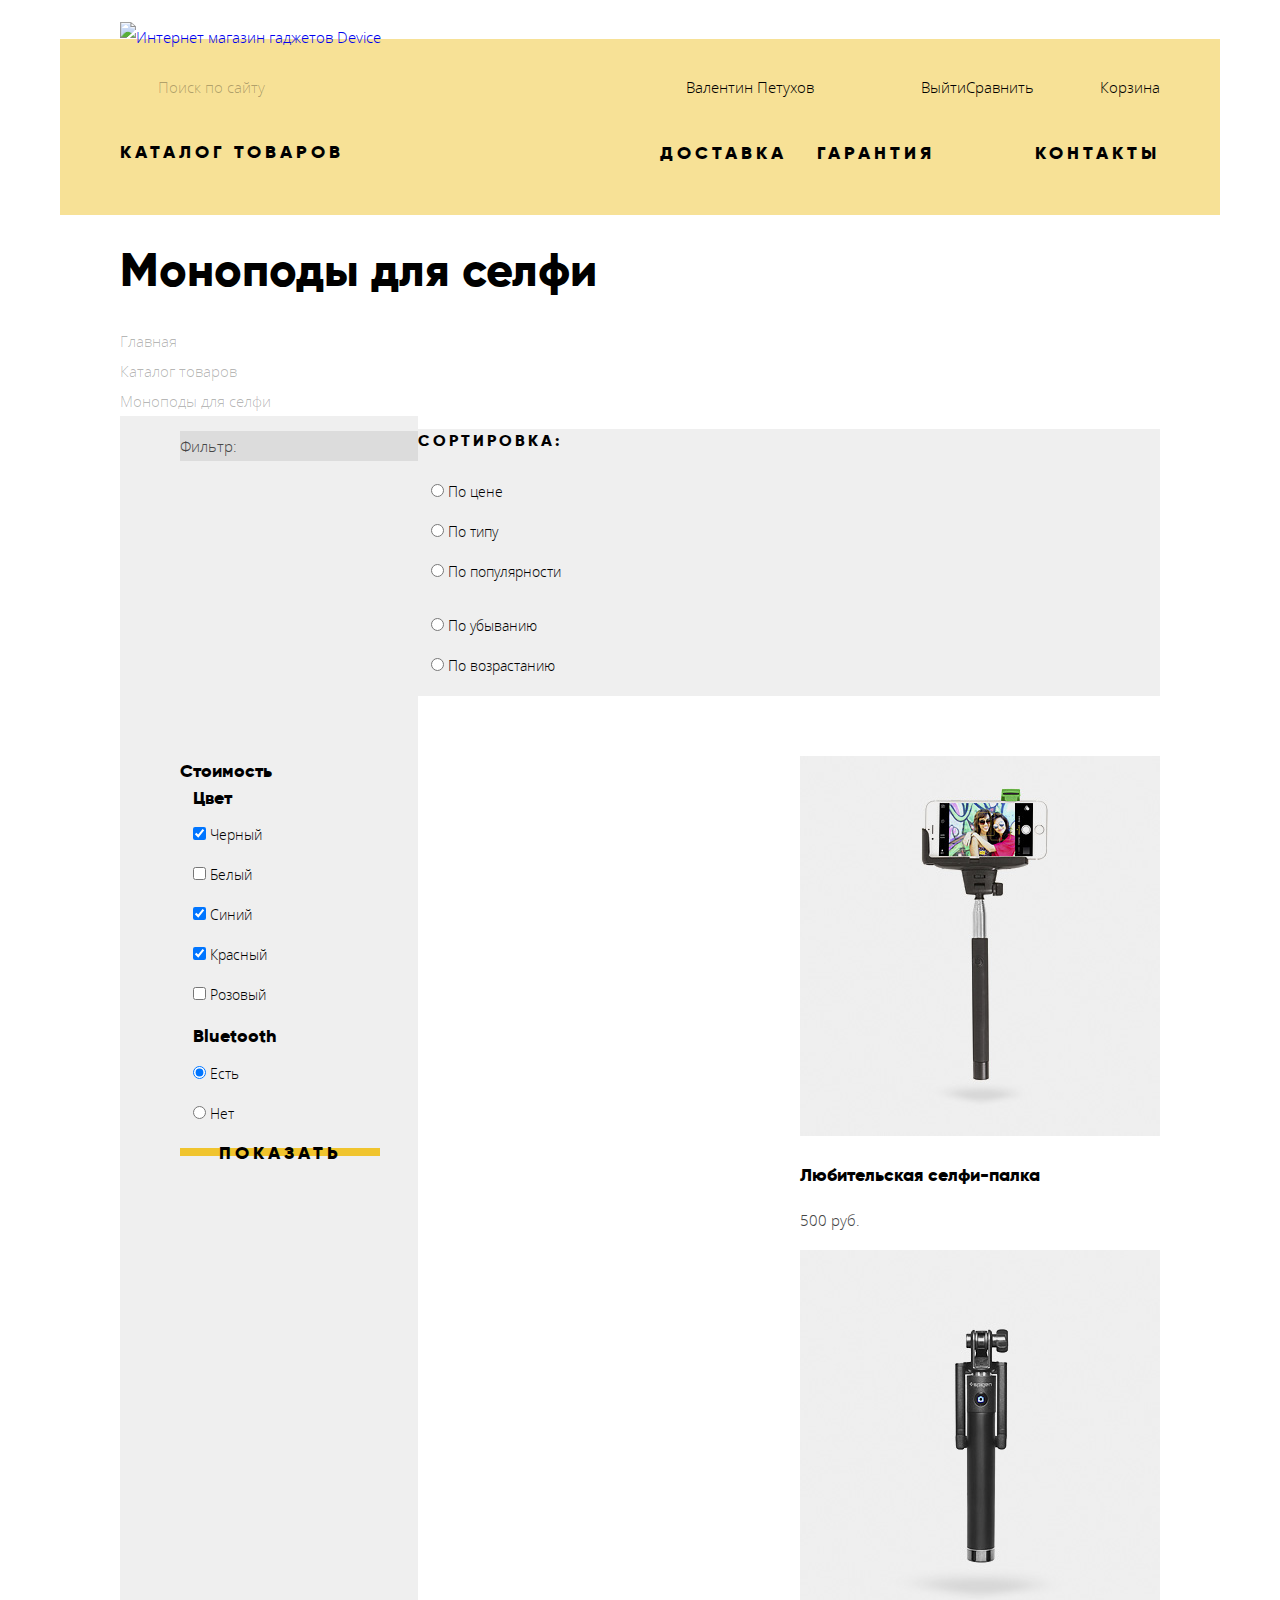
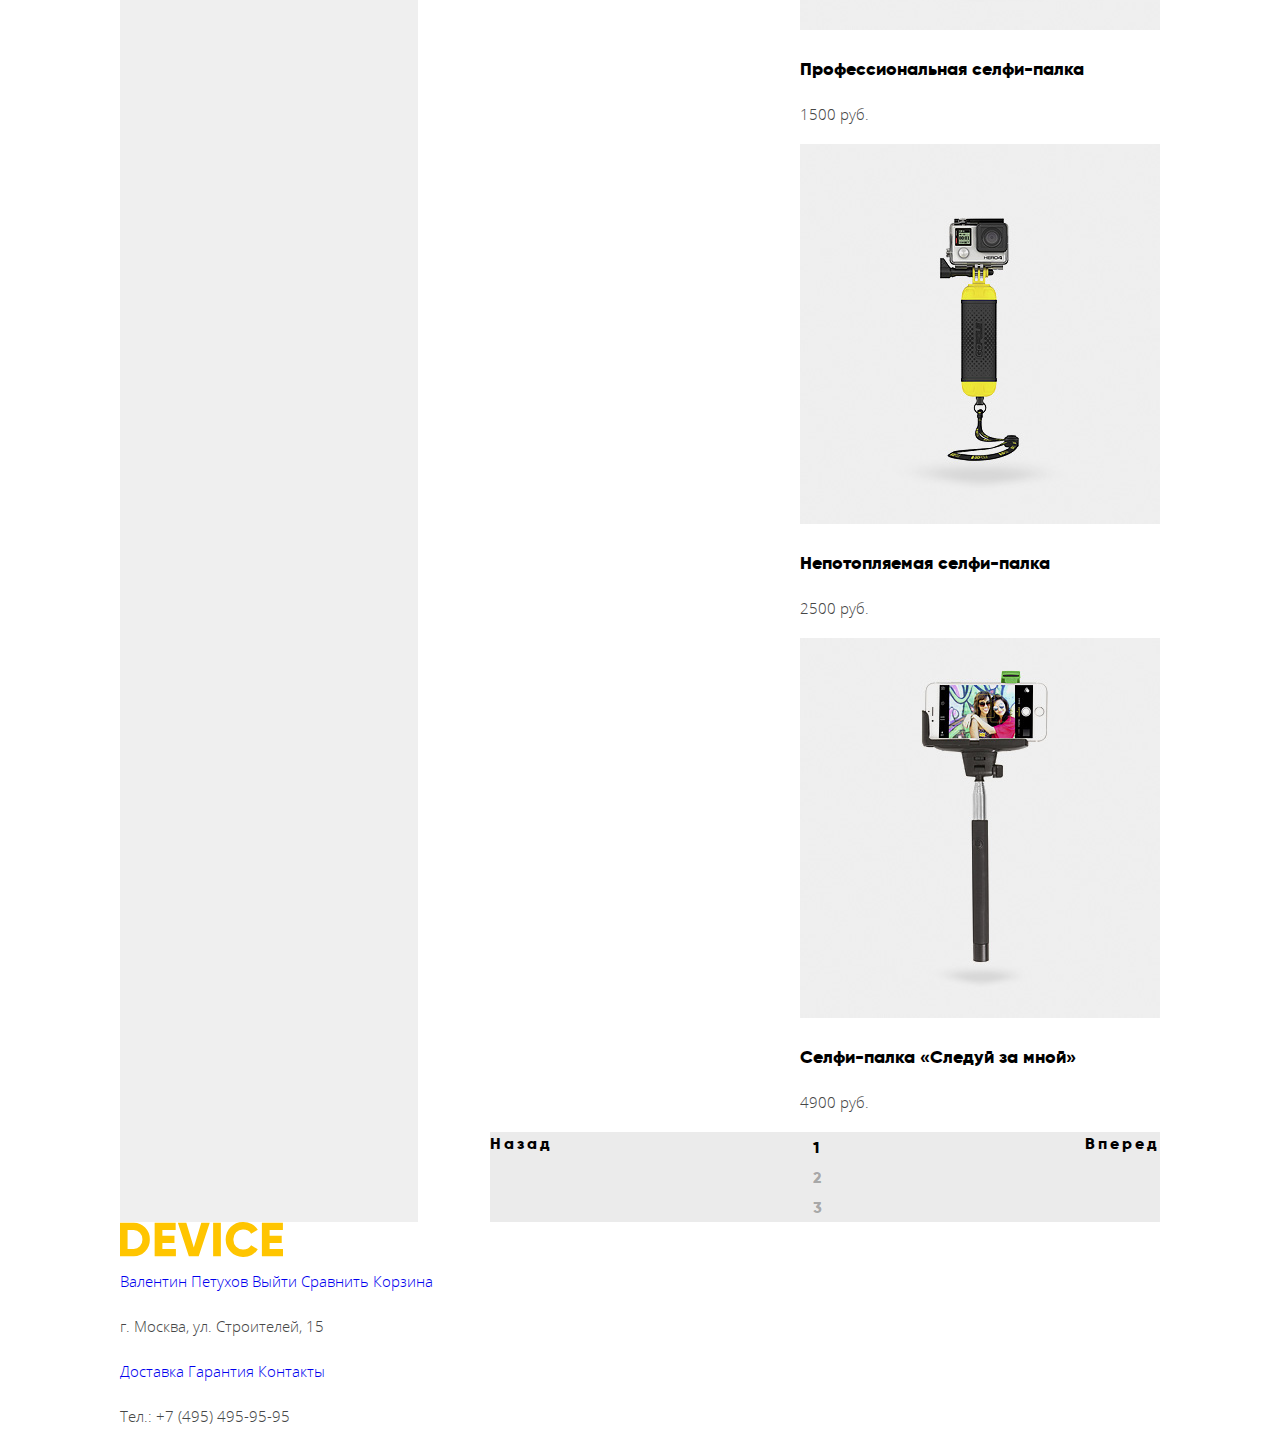
==== commit 682013f6: "Внесены изменения для финальной стилизации страницы" ====
--- a/catalog-monopods.html
+++ b/catalog-monopods.html
@@ -8,316 +8,415 @@
   <link rel="stylesheet" href="css/style.css">
 </head>
 
-<body>
+<body class="inner-page">
+
   <header class="page-header">
-    <nav class="page-navigation">
-      <a href="index.html">
-        <img class="page-header__logo page-header__logo--clickable" src="img/logo.svg" width="163" height="35"
+    <nav class="page-navigation container">
+      <a class="page-header__logo-container" href="index.html">
+        <img class="page-header__logo" src="img/logo.svg" width="163" height="35"
           alt="Интернет магазин гаджетов Device">
       </a>
-      <ul class="main-menu list-format">
-        <li class="main-menu__item">
-          <a href="#">Каталог товаров</a>
-          <ul class="sub-menu list-format">
-            <li class="sub-menu__item"><a href="#">Виртуальная реальность</a></li>
-            <li class="sub-menu__item"><a href="#">Моноподы для селфи</a></li>
-            <li class="sub-menu__item"><a href="#">Экшн-камеры</a></li>
-            <li class="sub-menu__item"><a href="#">Фитнес-браслеты</a></li>
-            <li class="sub-menu__item"><a href="#">Умные часы</a></li>
-            <li class="sub-menu__item"><a href="#">Квадрокоптеры</a></li>
-          </ul>
-        </li>
-        <li class="main-menu__item"><a href="#">Доставка</a></li>
-        <li class="main-menu__item"><a href="#">Гарантия</a></li>
-        <li class="main-menu__item"><a href="#">Контакты</a></li>
-      </ul>
-
-      <form class="search-form" action="#" method="get">
-        <label class="search-form__label" for="search-field">Поиск по сайту</label>
-        <input class="search-form__field" type="search" name="search" id="search-field" placeholder="Введите текст">
-        <button class="search-form__button" type="submit">Найти</button>
-      </form>
-
-      <a class="user-button header-user-menu__button" href="#">Валентин Петухов</a>
-      <a class="logout-button header-user-menu__button" href="#">Выйти</a>
-      <a class="compare-button header-user-menu__button" href="#">Сравнить</a>
-      <a class="cart-button header-user-menu__button" href="#">Корзина</a>
+
+      <div class="top">
+        <div class="columns">
+          <div class="column left-column">
+            <form class="search-form" action="#" method="get">
+
+              <label class="search-form__label visually-hidden" for="search-field">Поиск по сайту</label>
+
+              <input class="search-form__field" type="search" name="search" id="search-field"
+                placeholder="Поиск по сайту">
+
+              <button class="search-form__button" type="button">Найти</button>
+
+            </form>
+          </div>
+
+          <div class="column right-column">
+            <a class="login-button header-user-menu__button" href="#">Валентин Петухов</a>
+            <a class="logout-button header-user-menu__button" href="#">Выйти</a>
+            <a class="compare-button header-user-menu__button" href="#">Сравнить</a>
+            <a class="cart-button header-user-menu__button" href="#">Корзина</a>
+          </div>
+        </div>
+      </div>
+
+      <div class="main-menu columns">
+        <div class="column left-column">
+          <div class="main-menu__wrapper">
+            <a class="main-menu__item main-menu__catalog" href="#">Каталог товаров</a>
+            <div class="sub-menu container">
+              <div class="columns">
+                <div class="column left-side">
+                  <a class="sub-menu__item" href="#">Виртуальная реальность</a>
+                  <a class="sub-menu__item" href="catalog-monopods.html">Моноподы для селфи</a>
+                  <a class="sub-menu__item" href="#">Экшн-камеры</a>
+                </div>
+                <div class="column middle-side">
+                  <a class="sub-menu__item" href="#">Фитнес-браслеты</a>
+                  <a class="sub-menu__item" href="">Умные часы</a>
+                </div>
+                <div class="column right-side">
+                  <a class="sub-menu__item" href="#">Квадрокоптеры</a>
+                </div>
+              </div>
+            </div>
+          </div>
+        </div>
+
+        <div class="column right-column">
+          <a class="main-menu__item" href="#">Доставка</a>
+          <a class="main-menu__item" href="#">Гарантия</a>
+          <a class="main-menu__item" href="#">Контакты</a>
+        </div>
+
+      </div>
     </nav>
   </header>
 
   <main class="content">
 
-    <h1 class="content__page-title">Моноподы для селфи</h1>
-
-    <ul class="breadcrumbs list-format" aria-label="Меню хлебные крошки">
-      <li class="breadcrumbs__item">
-        <a href="index.html">Главная</a>
-      </li>
-
-      <li class="breadcrumbs__item">
-        <a href="#">Каталог товаров</a>
-      </li>
-
-      <li class="breadcrumbs__item">
-        <span class="visually-hidden">Текущий пункт:</span>
-        Моноподы для селфи
-      </li>
-    </ul>
-
-    <section class="filters">
-
-      <h2 class="content__section-title filter-sorting-title filters__title">Фильтр:</h2>
-
-      <form class="filter form" action="#" method="get">
-
-        <label class="form__title">Стоимость</label>
-
-        <fieldset class="form__fields">
-          <legend class="form__title">Цвет</legend>
-          <ul class="form__list list-format">
-            <li class="form__item">
-              <label>
-                <input class="form__input" type="checkbox" name="color" value="black" checked>
-                <span class="form__label">Черный</span>
-              </label>
-            </li>
-
-            <li class="form__item">
-              <label>
-                <input class="form__input" type="checkbox" name="color" value="white">
-                <span class="form__label">Белый</span>
-              </label>
-            </li>
-
-            <li class="form__item">
-              <label>
-                <input class="form__input" type="checkbox" name="color" value="blue" checked>
-                <span class="form__label">Синий</span>
-              </label>
-            </li>
-
-            <li class="form__item">
-              <label>
-                <input class="form__input" type="checkbox" name="color" value="red" checked>
-                <span class="form__label">Красный</span>
-              </label>
-            </li>
-
-            <li class="form__item">
-              <label>
-                <input class="form__input" type="checkbox" name="color" value="pink">
-                <span class="form__label">Розовый</span>
-              </label>
-            </li>
-          </ul>
-        </fieldset>
-
-        <fieldset class="form__fields">
-          <legend class="form__title">Bluetooth</legend>
-          <ul class="form__list list-format">
-            <li class="form__item">
-              <label>
-                <input class="form__input" type="radio" name="bluetooth" value="yes" checked>
-                <span class="form__label">Есть</span>
-              </label>
-            </li>
-
-            <li class="form__item">
-              <label>
-                <input class="form__input" type="radio" name="bluetooth" value="no">
-                <span class="form__label">Нет</span>
-              </label>
-            </li>
-          </ul>
-        </fieldset>
-
-        <button class="content__button filters__button" type="submit">Показать</button>
-
-      </form>
-    </section>
-
-    <section class="sorting">
-
-      <h2 class="content__section-title filter-sorting-title">Сортировка:</h2>
-
-      <form class="sort form" action="#" method="get">
-        <fieldset class="form__fields">
-          <legend class="form__title visually-hidden">Сортировать:</legend>
-          <ul class="form__list list-format">
-            <li class="form__item">
-              <label>
-                <input class="form__input" type="radio" name="sorting-type">
-                <span class="form__label">По цене</span>
-              </label>
-            </li>
-
-            <li class="form__item">
-              <label>
-                <input class="form__input" type="radio" name="sorting-type">
-                <span class="form__label">По типу</span>
-              </label>
-            </li>
-
-            <li class="form__item">
-              <label>
-                <input class="form__input" type="radio" name="sorting-type">
-                <span class="form__label">По популярности</span>
-              </label>
-            </li>
-          </ul>
-        </fieldset>
-
-
-        <fieldset class="form__fields">
-          <legend class="sorting__fieldset-title visually-hidden">Направления сортировки</legend>
-          <ul class="form__list list-format">
-            <li class="form__item">
-              <label>
-                <input class="form__input" type="radio" name="sorting-direction">
-                <span class="form__label">По убыванию</span>
-              </label>
-            </li>
-
-            <li class="form__item">
-              <label>
-                <input class="form__input" type="radio" name="sorting-direction">
-                <span class="form__label">По возрастанию</span>
-              </label>
-            </li>
-          </ul>
-        </fieldset>
-
-        <button class="visually-hidden">Отсортировать</button>
-
-      </form>
-    </section>
-
-    <section class="products">
-
-      <h2 class="content__section-title visually-hidden">Карточки товаров "Моноподы для селфи"</h2>
-
-      <ul class="products-list list-format">
-        <li class="product-item">
-          <img class="product-item__image" src="img/item-1.jpg" width="360" height="380" alt="Любительская селфи-палка">
-          <h3 class="product-item__title">
-            <a href="#">Любительская селфи-палка</a>
-          </h3>
-          <p class="product-item__price">500 руб.</p>
-          <div class="product-item__hover">
-            <a class="content__button add-to-cart-button" href="#">В корзину</a>
-            <a class="add-to-compare-button" href="#">Добавить к сравнению</a>
-          </div>
+    <div class="container">
+
+      <h1 class="content__page-title">Моноподы для селфи</h1>
+
+      <ul class="breadcrumbs list-format" aria-label="Меню хлебные крошки">
+        <li class="breadcrumbs__item">
+          <a href="index.html">Главная</a>
         </li>
 
-        <li class="product-item">
-          <img class="product-item__image" src="img/item-2.jpg" width="360" height="380"
-            alt="Профессиональная селфи-палка">
-          <h3 class="product-item__title">
-            <a href="#">Профессиональная селфи-палка</a>
-          </h3>
-          <p class="product-item__price">1500 руб.</p>
-          <div class="product-item__hover">
-            <a class="content__button add-to-cart-button" href="#">В корзину</a>
-            <a class="add-to-compare-button" href="#">Добавить к сравнению</a>
-          </div>
+        <li class="breadcrumbs__item">
+          <a href="#">Каталог товаров</a>
         </li>
 
-        <li class="product-item">
-          <img class="product-item__image" src="img/item-3.jpg" width="360" height="380"
-            alt="Непотопляемая селфи-палка">
-          <h3 class="product-item__title">
-            <a href="#">Непотопляемая селфи-палка</a>
-          </h3>
-          <p class="product-item__price">2500 руб.</p>
-          <div class="product-item__hover ">
-            <a class="content__button add-to-cart-button" href="#">В корзину</a>
-            <a class="add-to-compare-button" href="#">Добавить к сравнению</a>
-          </div>
-        </li>
-
-        <li class="product-item">
-          <img class="product-item__image" src="img/item-1.jpg" width="360" height="380"
-            alt="Селфи-палка «Следуй за мной»">
-          <h3 class="product-item__title">
-            <a href="#">Селфи-палка «Следуй за мной»</a>
-          </h3>
-          <p class="product-item__price">4900 руб.</p>
-          <div class="product-item__hover">
-            <a class="content__button add-to-cart-button" href="#">В корзину</a>
-            <a class="add-to-compare-button" href="#">Добавить к сравнению</a>
-          </div>
-        </li>
-      </ul>
-
-      <div class="pagination">
-        <a class="pagination__nav" href="#">Назад</a>
-        <ul class="pagination__list list-format">
-          <li class="pagination__item">
-            <a class="pagination_link current">1</a>
-          </li>
-          <li class="pagination__item">
-            <a class="pagination_link" href="#">2</a>
-          </li>
-          <li class="pagination__item">
-            <a class="pagination_link" href="#">3</a>
-          </li>
-        </ul>
-        <a class="pagination__nav" href="#">Вперед</a>
-      </div>
-    </section>
-  </main>
-
-  <footer class="page-footer">
-    <div class="page-footer__left-side">
-      <a href="index.html">
-        <img class="logo page-footer__logo--clickable" src="img/logo-footer.svg" width="163" height="35"
-          alt="Интернет магазин гаджетов Device">
-      </a>
-      <p class="page-footer__text">г. Москва, ул. Строителей, 15</p>
-    </div>
-
-    <div class="page-footer__mid-side">
-      <ul class="page-footer__menu list-format">
-        <li class="page-footer__menu-item">
-          <a href="#">Доставка</a>
-        </li>
-
-        <li class="page-footer__menu-item">
-          <a href="#">Гарантия</a>
-        </li>
-
-        <li class="page-footer__menu-item">
-          <a href="#">Контакты</a>
-        </li>
-      </ul>
-
-      <ul class="page-footer__social list-format">
-        <li>
-          <a class="page-footer__social-item facebook" href="#" aria-label="facebook"></a>
-        </li>
-
-        <li>
-          <a class="page-footer__social-item instagram" href="#" aria-label="instagram"></a>
-        </li>
-
-        <li>
-          <a class="page-footer__social-item twitter" href="#" aria-label="twitter"></a>
+        <li class="breadcrumbs__item">
+          <span class="visually-hidden">Текущий пункт:</span>
+          Моноподы для селфи
         </li>
       </ul>
     </div>
 
-    <div>
-      <a class="user-button footer-user-menu__button" href="#">Валентин Петухов</a>
-      <a class="logout-button footer-user-menu__button" href="#">Войти</a>
-      <a class="compare-button footer-user-menu__button" href="#">Сравнить</a>
-      <a class="cart-button footer-user-menu__button" href="#">Корзина</a>
-      <p>Тел.: +7 (495) 495-95-95</p>
-      <a class="page-footer__dev-link" href="https://htmlacademy.ru/intensive/htmlcss">
-        <img class="page-footer__dev-logo" src="img/logo-html-academy.svg" width="27" height="35" alt="HTML Academy">
-      </a>
+
+    <div class="bg-wrapper-sorting">
+      <div class="container">
+        <div class="columns">
+          <div class="column column--left-side">
+            <p class="filters__title">Фильтр:</p>
+          </div>
+          <div class="column column--right-side">
+            <section class="sorting ">
+
+              <h2 class="content__section-title filter-sorting-title">Сортировка:</h2>
+
+              <form class="sort form" action="#" method="get">
+                <fieldset class="form__fields">
+                  <legend class="form__title visually-hidden">Сортировать:</legend>
+                  <ul class="form__list list-format">
+                    <li class="form__item">
+                      <label>
+                        <input class="form__input" type="radio" name="sorting-type">
+                        <span class="form__label">По цене</span>
+                      </label>
+                    </li>
+
+                    <li class="form__item">
+                      <label>
+                        <input class="form__input" type="radio" name="sorting-type">
+                        <span class="form__label">По типу</span>
+                      </label>
+                    </li>
+
+                    <li class="form__item">
+                      <label>
+                        <input class="form__input" type="radio" name="sorting-type">
+                        <span class="form__label">По популярности</span>
+                      </label>
+                    </li>
+                  </ul>
+                </fieldset>
+
+
+                <fieldset class="form__fields">
+                  <legend class="sorting__fieldset-title visually-hidden">Направления сортировки</legend>
+                  <ul class="form__list list-format">
+                    <li class="form__item">
+                      <label>
+                        <input class="form__input" type="radio" name="sorting-direction">
+                        <span class="form__label">По убыванию</span>
+                      </label>
+                    </li>
+
+                    <li class="form__item">
+                      <label>
+                        <input class="form__input" type="radio" name="sorting-direction">
+                        <span class="form__label">По возрастанию</span>
+                      </label>
+                    </li>
+                  </ul>
+                </fieldset>
+
+                <button class="visually-hidden">Отсортировать</button>
+
+              </form>
+            </section>
+          </div>
+        </div>
+      </div>
+    </div>
+    <div class="bg-wrapper">
+
+      <div class="container">
+
+        <div class="columns">
+
+          <div class="column column--left-side ">
+
+            <section class="filters">
+
+              <h2 class="content__section-title filter-sorting-title filters__title visually-hidden">Фильтр:</h2>
+
+              <form class="filter form" action="#" method="get">
+
+                <label class="form__title">Стоимость</label>
+
+                <fieldset class="form__fields">
+                  <legend class="form__title">Цвет</legend>
+                  <ul class="form__list list-format">
+                    <li class="form__item">
+                      <label>
+                        <input class="form__input" type="checkbox" name="color" value="black" checked>
+                        <span class="form__label">Черный</span>
+                      </label>
+                    </li>
+
+                    <li class="form__item">
+                      <label>
+                        <input class="form__input" type="checkbox" name="color" value="white">
+                        <span class="form__label">Белый</span>
+                      </label>
+                    </li>
+
+                    <li class="form__item">
+                      <label>
+                        <input class="form__input" type="checkbox" name="color" value="blue" checked>
+                        <span class="form__label">Синий</span>
+                      </label>
+                    </li>
+
+                    <li class="form__item">
+                      <label>
+                        <input class="form__input" type="checkbox" name="color" value="red" checked>
+                        <span class="form__label">Красный</span>
+                      </label>
+                    </li>
+
+                    <li class="form__item">
+                      <label>
+                        <input class="form__input" type="checkbox" name="color" value="pink">
+                        <span class="form__label">Розовый</span>
+                      </label>
+                    </li>
+                  </ul>
+                </fieldset>
+
+                <fieldset class="form__fields">
+                  <legend class="form__title">Bluetooth</legend>
+                  <ul class="form__list list-format">
+                    <li class="form__item">
+                      <label>
+                        <input class="form__input" type="radio" name="bluetooth" value="yes" checked>
+                        <span class="form__label">Есть</span>
+                      </label>
+                    </li>
+
+                    <li class="form__item">
+                      <label>
+                        <input class="form__input" type="radio" name="bluetooth" value="no">
+                        <span class="form__label">Нет</span>
+                      </label>
+                    </li>
+                  </ul>
+                </fieldset>
+
+                <button class="content__button filters__button" type="submit">Показать</button>
+
+              </form>
+            </section>
+          </div>
+
+          <div class="column column--right-side">
+
+
+            <section class="products">
+
+              <h2 class="content__section-title visually-hidden">Карточки товаров "Моноподы для селфи"</h2>
+
+              <ul class="products-list list-format">
+                <li class="product-item">
+                  <img class="product-item__image" src="img/item-1.jpg" width="360" height="380"
+                    alt="Любительская селфи-палка">
+                  <h3 class="product-item__title">
+                    <a href="#">Любительская селфи-палка</a>
+                  </h3>
+                  <p class="product-item__price">500 руб.</p>
+                  <div class="product-item__hover">
+                    <a class="content__button add-to-cart-button" href="#">В корзину</a>
+                    <a class="add-to-compare-button" href="#">Добавить к сравнению</a>
+                  </div>
+                </li>
+
+                <li class="product-item">
+                  <img class="product-item__image" src="img/item-2.jpg" width="360" height="380"
+                    alt="Профессиональная селфи-палка">
+                  <h3 class="product-item__title">
+                    <a href="#">Профессиональная селфи-палка</a>
+                  </h3>
+                  <p class="product-item__price">1500 руб.</p>
+                  <div class="product-item__hover">
+                    <a class="content__button add-to-cart-button" href="#">В корзину</a>
+                    <a class="add-to-compare-button" href="#">Добавить к сравнению</a>
+                  </div>
+                </li>
+
+                <li class="product-item">
+                  <img class="product-item__image" src="img/item-3.jpg" width="360" height="380"
+                    alt="Непотопляемая селфи-палка">
+                  <h3 class="product-item__title">
+                    <a href="#">Непотопляемая селфи-палка</a>
+                  </h3>
+                  <p class="product-item__price">2500 руб.</p>
+                  <div class="product-item__hover ">
+                    <a class="content__button add-to-cart-button" href="#">В корзину</a>
+                    <a class="add-to-compare-button" href="#">Добавить к сравнению</a>
+                  </div>
+                </li>
+
+                <li class="product-item">
+                  <img class="product-item__image" src="img/item-1.jpg" width="360" height="380"
+                    alt="Селфи-палка «Следуй за мной»">
+                  <h3 class="product-item__title">
+                    <a href="#">Селфи-палка «Следуй за мной»</a>
+                  </h3>
+                  <p class="product-item__price">4900 руб.</p>
+                  <div class="product-item__hover">
+                    <a class="content__button add-to-cart-button" href="#">В корзину</a>
+                    <a class="add-to-compare-button" href="#">Добавить к сравнению</a>
+                  </div>
+                </li>
+              </ul>
+
+              <div class="pagination">
+                <a class="pagination__nav" href="#">Назад</a>
+                <ul class="pagination__list list-format">
+                  <li class="pagination__item">
+                    <a class="pagination_link current">1</a>
+                  </li>
+                  <li class="pagination__item">
+                    <a class="pagination_link" href="#">2</a>
+                  </li>
+                  <li class="pagination__item">
+                    <a class="pagination_link" href="#">3</a>
+                  </li>
+                </ul>
+                <a class="pagination__nav" href="#">Вперед</a>
+              </div>
+
+            </section>
+          </div>
+        </div>
+      </div>
+    </div>
+  </main>
+
+
+  <footer class="test-page-footer">
+    <div class="container">
+      <div class="rows">
+        <div class="row row--top">
+          <a class href="index.html">
+            <img class="test-page-footer__logo" src="img/logo-footer.svg" width="163" height="35"
+              alt="Интернет магазин гаджетов Device">
+          </a>
+          <div class="test-page-footer__user-menu">
+            <a class="test-page-footer__user-menu-item" href="#">Валентин Петухов</a>
+            <a class="test-page-footer__user-menu-item" href="#">Выйти</a>
+            <a class="test-page-footer__user-menu-item" href="#">Сравнить</a>
+            <a class="test-page-footer__user-menu-item" href="#">Корзина</a>
+          </div>
+        </div>
+        <div class="row row--mid">
+          <p class="test-page-footer__address">г. Москва, ул. Строителей, 15</p>
+          <div class="test-page-footer__main-menu">
+            <a class="test-page-footer__main-menu-item" href="#">Доставка</a>
+            <a class="test-page-footer__main-menu-item" href="#">Гарантия</a>
+            <a class="test-page-footer__main-menu-item" href="#">Контакты</a>
+          </div>
+          <p class="test-page-footer__phone">Тел.: +7 (495) 495-95-95</p>
+        </div>
+        <div class="row row--bott">
+          <div class="social-menu">
+            <a class="social-menu__item facebook" href="#" aria-label="facebook"></a>
+            <a class="social-menu__item instagram" href="#" aria-label="instagram"></a>
+            <a class="social-menu__item twitter" href="#" aria-label="twitter"></a>
+          </div>
+
+          <a class="test-page-footer__dev-link" href="#" aria-label="HTML Academy"></a>
+        </div>
+      </div>
     </div>
   </footer>
 
+  <!-- <footer class="page-footer">
+    <div class="container">
+      <div class="columns">
+        <div class="page-footer__left-side">
+          <a>
+            <img class="page-footer__logo" src="img/logo-footer.svg" width="163" height="35"
+              alt="Интернет магазин гаджетов Device">
+          </a>
+          <p class="page-footer__text">г. Москва, ул. Строителей, 15</p>
+        </div>
+
+        <div class="page-footer__mid-side">
+          <ul class="page-footer__menu list-format">
+            <li class="page-footer__menu-item">
+              <a href="#">Доставка</a></li>
+            <li class="page-footer__menu-item">
+              <a href="#">Гарантия</a></li>
+            <li class="page-footer__menu-item">
+              <a href="#">Контакты</a></li>
+          </ul>
+
+          <ul class="page-footer__social list-format">
+            <li>
+              <a class="page-footer__social-item facebook" href="#" aria-label="facebook"></a>
+            </li>
+
+            <li>
+              <a class="page-footer__social-item instagram" href="#" aria-label="instagram"></a>
+            </li>
+
+            <li>
+              <a class="page-footer__social-item twitter" href="#" aria-label="twitter"></a>
+            </li>
+          </ul>
+        </div>
+
+        <div class="page-footer__right-side">
+          <div class="page-footer__user-menu">
+            <a class="login-button page-footer__button" href="#">Войти</a>
+            <a class="compare-button page-footer__button" href="#">Сравнить</a>
+            <a class="cart-button page-footer__button" href="#">Корзина</a>
+          </div>
+          <p class="page-footer__text page-footer__phone">Тел.: +7 (495) 495-95-95</p>
+          <a class=" page-footer__dev-link" href="https://htmlacademy.ru/intensive/htmlcss">
+            <img class="page-footer__dev-logo" src="img/logo-html-academy.svg" width="27" height="35"
+              alt="HTML Academy">
+          </a>
+        </div>
+      </div>
+    </div>
+  </footer> -->
 </body>
 
 </html>
--- a/css/style.css
+++ b/css/style.css
@@ -42,7 +42,7 @@
   font-family: "Gilroy", "Arial", sans-serif;
   font-weight: 800;
   font-size: 18px;
-  line-height: 24px;
+  line-height: 18px;
   letter-spacing: 4px;
   text-align: center;
   text-transform: uppercase;
@@ -59,7 +59,7 @@
   height: 8px;
   background: #f0c42e;
   position: absolute;
-  top: 8px;
+  top: 5px;
   left: 0;
   display: block;
   z-index: -1;
@@ -91,14 +91,130 @@
   overflow: hidden;
 }
 
+.container {
+  width: 1160px;
+  margin: 0 auto;
+}
+
+.columns {
+  display: flex;
+}
+
+.column {
+  width: 50%;
+}
+
 /* Header */
 
-.page-navigation{
+.page-navigation {
+  position: relative;
+  box-sizing: border-box;
+  display: flex;
+  flex-direction: column;
+  padding-left: 60px;
+  padding-right: 60px;
+  padding-bottom: 48px;
   background-color: #f7e196;
-}
-
-.main-menu a {
+  /* box-shadow: inset 0 39px 0 0 #ffffff; */
+  background-image: linear-gradient(#ffffff 18%, #f7e196 18%);
+}
+
+.page-header__logo-container {
+  order: 0;
+  margin-top: 22px;
+  margin-bottom: 20px;
+}
+
+.top {
+  margin-bottom: 29px;
+}
+
+.main-menu .left-column {
+  margin-top: -4px;
+}
+
+.main-menu__catalog {
+  position: relative;
+}
+
+.main-menu__catalog::after {
+  content: "";
+  width: 20px;
+  height: 20px;
+  position: absolute;
+  top: 3px;
+  right: -26px;
+  background-image: url("../img/plus.svg");
+  background-repeat: no-repeat;
+}
+
+.page-navigation .right-column {
+  display: flex;
+}
+
+.sub-menu .column {
+  width: 200px;
+  margin-right: 40px;
+}
+
+.right-column .main-menu__item:first-child {
+  margin-left: 20px;
+  margin-right: 30px;
+}
+
+.right-column .main-menu__item:last-child {
+  margin-left: auto;
+}
+
+.header-user-menu__button {
+  position: relative;
+}
+
+.right-column .header-user-menu__button:first-child {
+  margin-right: auto;
+  margin-left: 46px;
+}
+
+.login-button::before {
+  content: "";
+  width: 15px;
+  height: 15px;
+  position: absolute;
+  top: 7px;
+  left: -26px;
+  background-image: url("../img/user.svg");
+  background-repeat: no-repeat;
+}
+
+.right-column .header-user-menu__button:last-child {
+  margin-left: 66px;
+}
+
+.compare-button::before {
+  content: "";
+  width: 15px;
+  height: 15px;
+  position: absolute;
+  top: 10px;
+  left: -20px;
+  background-image: url("../img/compare.svg");
+  background-repeat: no-repeat;
+}
+
+.cart-button::before {
+  content: "";
+  width: 15px;
+  height: 15px;
+  position: absolute;
+  top: 9px;
+  left: -24px;
+  background-image: url("../img/cart.svg");
+  background-repeat: no-repeat;
+}
+
+.main-menu__item {
   font-family: "Gilroy", "Arial", sans-serif;
+  text-transform: uppercase;
   font-size: 18px;
   line-height: 24px;
   font-weight: 800;
@@ -106,29 +222,55 @@
   letter-spacing: 4px;
 }
 
-.main-menu a:hover,
-.main-menu a:focus {
+.main-menu__item:hover,
+.main-menu__item:focus {
   opacity: 0.6;
 }
 
-.main-menu a:active {
+.main-menu__item:active {
   opacity: 0.3;
 }
 
-.sub-menu a {
+
+.sub-menu {
+  display: none;
+  position: absolute;
+  padding-left: 60px;
+  padding-top: 20px;
+  width: 1100px;
+  min-height: 144px;
+  top: 180px;
+  left: 0;
+  z-index: 10;
+  background-color: #f7e196;
+}
+
+.main-menu__wrapper {
+  width: inherit;
+}
+
+.main-menu__wrapper:hover  .sub-menu,
+.main-menu__wrapper:focus  .sub-menu {
+  display: block;
+}
+
+.sub-menu__item {
+  display: block;
+  margin-bottom: 9px;
   font-family: inherit;
   font-size: 15px;
   line-height: 36px;
   font-weight: 300;
   letter-spacing: 0;
-}
-
-.sub-menu a:hover,
-.sub-menu a:focus {
+  color: #000000;
+}
+
+.sub-menu__item:hover,
+.sub-menu__item:focus {
   opacity: 0.6;
 }
 
-.sub-menu a:active {
+.sub-menu__item:active {
   opacity: 0.3;
 }
 
@@ -163,21 +305,37 @@
                 Search Form
 
   ------------------!!!-------------------- */
-
-.search-form__label {
-  opacity: 0.3;
-}
-
-.search-form__label:hover {
-  opacity: 0.6;
+.search-form {
+  margin-top: -10px;
+  display: flex;
 }
 
 .search-form__field {
-  border: none;
-  background-color: #f7e196;
+  width: 355px;
+  padding: 8px 36px;
+  font-size: 15px;
+  letter-spacing: 0px;
+  line-height: 30px;
+  color: #000000;
+  font-family: "Open Sans";
+  font-weight: 300;
+  border: 2px solid transparent;
+  background-color: transparent;
+  background-image: url("../img/search.svg");
+  background-repeat: no-repeat;
+  background-position: 1px 14px;
+
 }
 
 .search-form__button {
+  font-size: 15px;
+  letter-spacing: 0px;
+  line-height: 30px;
+  font-family: "Open Sans";
+  font-weight: 300;
+  text-align: center;
+  padding-left: 20px;
+  padding-right: 20px;
   display: none;
   font: inherit;
   background-color: transparent;
@@ -185,19 +343,18 @@
 }
 
 .search-form__field::placeholder {
-  color: transparent;
-}
-
+  color: rgba(0, 0, 0, 0.3);
+}
+
+.search-form__field:hover::placeholder {
+  color: rgba(0, 0, 0, 0.6);
+}
 .search-form__field:focus {
   border-bottom: 2px solid #000000;
 }
+
 .search-form__field:focus + .search-form__button {
-  display: inline-block;
-}
-
-.search-form__field:focus::placeholder {
-  color: #000000;
-
+  display: block;
 }
 
 .search-form__button:hover,
@@ -218,23 +375,135 @@
 
 /* Sliders */
 
+.slider {
+  margin-bottom: 100px;
+}
+
+.slider__border {
+  background-image: linear-gradient(#f7e196 23%, #ffffff 23%);
+  position: relative;
+}
+
+
+.slider .left-side {
+  width: 560px;
+  max-height: 485px;
+  margin-right: 39px;
+
+}
+
+.slider__item--one .slider__image {
+  padding-left: 90px;
+}
+
+.slider__item--two .slider__image {
+  padding-left: 117px;
+  padding-top: 12px;
+}
+
+.slider__item--three .slider__image {
+  padding-top: 65px;
+  padding-left: 30px;
+}
+
+.slider .right-side {
+  width: 500px;
+  position: relative;
+  padding-top: 33px;
+}
+
+.slider .right-side::after {
+  content: "";
+  position: absolute;
+  right: -14px;
+  top: -11px;
+  font-family: "Gilroy", "Arial", sans-serif;
+  font-size: 179px;
+  letter-spacing: 2px;
+  line-height: 179px;
+  color: #ffffff;
+  font-weight: 800;
+}
+
+.slider .right-side::before {
+  content: "";
+  position: absolute;
+  left: 1px;
+  top: 38px;
+  width: 100px;
+  height: 7px;
+  background-color: #ffffff;
+}
+
+.slider__item--one .right-side::after {
+  content: "01";
+}
+
+.slider__item--two .right-side::after {
+  content: "02";
+}
+
+.slider__item--three .right-side::after {
+  content: "03";
+}
+
+
+.slider__item:nth-of-type(1) {
+  display: none;
+}
+
+.slider__item:nth-of-type(2) {
+  display: none;
+}
+
+.slider__item:nth-of-type(3) {
+  display: none;
+}
+
 .slider__motto {
+  position: relative;
+  z-index: 1;
+  margin-bottom: 20px;
   font-family: "Gilroy", "Arial", sans-serif;
   font-weight: 800;
   font-size: 47px;
   line-height: 56px;
+  letter-spacing: 0;
+}
+
+.slider__text {
+  width: 500px;
+  margin-bottom: 57px;
 }
 
 .slider__button {
   width: 220px;
+  margin-bottom: 34px;
+}
+
+.features {
+  display: flex;
+}
+
+.feature-item {
+  margin-right: auto;
+}
+
+.feature-item:last-child {
+  margin-right: 71px;
+}
+
+.slider__item--three .feature-item:first-child {
+  margin-right: 48px;
 }
 
 .feature-item__text--big {
   font-family: "Gilroy", "Arial", sans-serif;
   font-weight: 300;
   font-size: 36px;
-  line-height: 48px;
-  color: #000000;
+  /* line-height: 48px; */
+  color: #000000;
+  margin-bottom: 17px;
 
 }
 
@@ -245,22 +514,106 @@
   font-weight: 300;
 }
 
+.slider__label {
+  box-sizing: border-box;
+  position: absolute;
+  bottom: 149px;
+  z-index: 20;
+  width: 20px;
+  height: 20px;
+  cursor: pointer;
+}
+
+.slider__label:nth-of-type(1) {
+  right: 146px;
+}
+
+.slider__label:nth-of-type(2) {
+  right: 113px;
+}
+
+.slider__label:nth-of-type(3) {
+  right: 80px;
+}
+
+.slider__label::before {
+  content: "";
+  position: absolute;
+  width: 10px;
+  height: 10px;
+  top: 4px;
+  right: 4px;
+  border-radius: 50%;
+  border: 1px solid #000000;
+
+}
+
+.slider__label::after {
+  display: none;
+  content: "";
+  position: absolute;
+  width: 4px;
+  height: 4px;
+  top: 7px;
+  right: 7px;
+  border-radius: 50%;
+  border: 1px solid #000000;
+}
+
+
+.slider__btn:nth-of-type(1):checked ~ .slider__label:nth-of-type(1)::after {
+  display: block;
+}
+
+.slider__btn:nth-of-type(2):checked ~ .slider__label:nth-of-type(2)::after {
+  display: block;
+}
+
+.slider__btn:nth-of-type(3):checked ~ .slider__label:nth-of-type(3)::after {
+  display: block;
+}
+
+.slider__btn:nth-of-type(1):checked ~ .slider__item:nth-of-type(1) {
+  display: flex;
+}
+
+.slider__btn:nth-of-type(2):checked ~ .slider__item:nth-of-type(2) {
+  display: flex;
+}
+
+.slider__btn:nth-of-type(3):checked ~ .slider__item:nth-of-type(3) {
+  display: flex;
+}
+
+
+
+
 
 /* Popular */
+.popular {
+  margin-top: 80px;
+  margin-bottom: 65px;
+}
+.popular__list {
+  justify-content: space-between;
+}
+
+.popular__item {
+  width: 160px;
+}
 
 .popular__item a {
   color: #000000;
 }
 
 .popular__img-bg {
-  height: 160px;
-  width: 160px;
   background-color: rgba(240, 197, 46, 0.5);
 }
 
 .popular__img {
   height: 160px;
   width: 160px;
+  margin-bottom: 35px;
   background-repeat: no-repeat;
   background-position: 50% 50%;
 }
@@ -276,18 +629,22 @@
 
 .cameras {
   background-image: url("../img/popular-3.svg");
+  background-position: 54% 52%;
 }
 
 .fitness-trackers {
   background-image: url("../img/popular-4.svg");
+  background-position: 50% 54%;
 }
 
 .smart-watches {
   background-image: url("../img/popular-5.svg");
+  background-position: 52% 52%;
 }
 
 .copters {
   background-image: url("../img/popular-6.svg");
+  background-position: 49% 54%;
 }
 
 a:hover .popular__img-bg,
@@ -314,7 +671,32 @@
 
 .services {
   background-color: #e5e5e5;
-}
+  box-shadow: inset 0 98px 0 0 #ffffff;
+  padding-bottom: 67px;
+  margin-bottom: 94px;
+}
+
+.services__left-side {
+  border-right: 7px solid #000000;
+  width: 280px;
+  margin-right: 100px;
+  padding-top: 50px;
+  padding-bottom: 83px;
+}
+
+.services__links {
+  padding-top: 41px;
+  padding-left: 6px;
+}
+
+.services__link-item {
+  margin-bottom: 46px;
+}
+
+.services__link-item:last-child {
+  margin-bottom: 0;
+}
+
 
 .services__button {
   width: 160px;
@@ -327,6 +709,41 @@
 .services__button:active::after {
   width: 278px;
   background-color: #000000;
+}
+
+.services__right-side {
+  width: 780px;
+
+}
+
+.services__list {
+  padding-left: 17px;
+}
+
+.services__item {
+  box-sizing: border-box;
+  position: relative;
+  /* padding-bottom: 1px; */
+}
+
+.delivery {
+  background-image: url("../img/delivery.svg");
+  background-repeat: no-repeat;
+  background-position: 557px 35px;
+}
+
+.warranty {
+  overflow: hidden;
+  background-image: url("../img/warranty.svg");
+  background-repeat: no-repeat;
+  background-position: 540px 60px;
+}
+
+.credit {
+  overflow: hidden;
+  background-image: url("../img/credit.svg");
+  background-repeat: no-repeat;
+  background-position: 531px 60px;
 }
 
 .content__page-title,
@@ -338,6 +755,11 @@
   color: #000000;
 }
 
+.services__title {
+  padding-top: 25px;
+  margin-bottom: 33px;
+}
+
 .content__text {
   font-weight: 300;
   font-size: 15px;
@@ -345,7 +767,18 @@
   color: #464646;
 }
 
+.services__text {
+  max-width: 420px;
+}
+
 /* Brands */
+.brands {
+  margin-bottom: 96px;
+}
+
+.brands__list {
+  justify-content: space-between;
+}
 
 .brands__item a{
   filter: opacity(.3) grayscale(1);
@@ -358,6 +791,23 @@
 
 
 /* About */
+.about {
+  width: 480px;
+  position: relative;
+}
+
+.about::before {
+  content: "";
+  position: absolute;
+  top: -12px;
+  width: 80px;
+  height: 7px;
+  background-color: #000000;
+}
+
+.about__title {
+  margin-bottom: 45px;
+}
 
 .about__list-item{
   font-family: "Gilroy", "Arial", sans-serif;
@@ -367,20 +817,96 @@
   color: #000000;
 }
 
+.about__text {
+  margin-bottom: 30px;
+}
+
+.about__list {
+  margin-top: 70px;
+  margin-bottom: 72px;
+  padding-left: 34px;
+}
+.about__list-item {
+  position: relative;
+  margin-bottom: 10px;
+}
+
+.about__list-item::before {
+  content: "";
+  width: 4px;
+  height: 4px;
+  position: absolute;
+  top: 12px;
+  left: -35px;
+  border-radius: 50%;
+  border: 2px solid #e5e5e5;
+}
+
 .about__button {
   width: 260px;
 }
 
 /* Contacts */
+.contacts {
+  margin-left: auto;
+  width: 560px;
+  position: relative;
+}
+
+.contacts::before {
+  content: "";
+  position: absolute;
+  top: -12px;
+  width: 80px;
+  height: 7px;
+  background-color: #000000;
+}
+
+.contacts__title {
+  margin-bottom: 46px;
+}
+
+.contacts__text {
+  margin-bottom: 38px;
+}
 
 .contacts__button {
+  margin-top: 70px;
   width: 260px;
 }
 
 /* Footer */
 
+.inner-page .page-footer .columns {
+  justify-content: space-between;
+}
+
 .page-footer {
+  margin-top: 91px;
+  padding-top: 65px;
+  padding-bottom: 56px;
   background-color: #454545;
+}
+
+.page-footer__left-side {
+  position: relative;
+  width: 260px;
+  margin-right:117px;
+}
+
+.page-footer__left-side::after {
+  content: "";
+  width: 80px;
+  height: 7px;
+  position: absolute;
+  top: 171px;
+  background-color: #ffc600;
+
+
+}
+
+.page-footer__logo {
+  margin-bottom: 7px;
 }
 
 .page-footer__logo--clickable:hover,
@@ -398,6 +924,19 @@
 
 .page-footer a {
   color: #ffffff;
+}
+
+.page-footer__mid-side {
+  width: 440px;
+  margin-top: 70px;
+}
+
+
+
+.page-footer__menu {
+  display: flex;
+  justify-content: space-between;
+  /* border: 1px solid red; */
 }
 
 .page-footer__menu-item a {
@@ -418,6 +957,14 @@
   color: rgba(255, 255, 255, 0.3)
 }
 
+.page-footer__social {
+  width: 145px;
+  margin: 0 auto;
+  display: flex;
+  justify-content: space-between;
+  margin-top: 58px;
+}
+
 .page-footer__social-item {
   display: block;
   width: 32px;
@@ -446,7 +993,21 @@
   background-image: url("../img/twetter.svg");
 }
 
-.footer-user-menu__button {
+.page-footer__right-side {
+  width:380px;
+  display: flex;
+  flex-direction: column;
+  align-items: flex-end;
+}
+
+
+.page-footer__user-menu {
+  margin-bottom: 21px;
+}
+
+.page-footer__button {
+  position: relative;
+  margin-left: 59px;
   font-family: inherit;
   font-size: 15px;
   line-height: 30px;
@@ -454,12 +1015,34 @@
   color: #ffffff;
 }
 
-.footer-user-menu__button:hover,
-.footer-user-menu__button:focus {
+.page-footer .login-button::before {
+  background-image: url("../img/user-footer.svg");
+  top: 4px;
+  left: -27px;
+}
+
+.page-footer .compare-button::before {
+  background-image: url("../img/compare-footer.svg");
+  top: 5px;
+  left: -20px;
+}
+
+.page-footer .cart-button::before {
+  background-image: url("../img/cart-footer.svg");
+  top: 4px;
+  left: -20px;
+}
+
+.page-footer__phone {
+  margin-bottom: 60px;
+}
+
+.page-footer__button:hover,
+.page-footer__button:focus {
   opacity: 0.6;
 }
 
-.footer-user-menu__button:active {
+.page-footer__button:active {
   opacity: 0.3;
 }
 
@@ -529,6 +1112,14 @@
   border: none;
 }
 
+/* inner-page */
+
+.inner-page .container:first-child {
+  box-sizing: border-box;
+  padding-left: 60px;
+  padding-right: 60px;
+}
+
 
 /* breadcrumbs */
 .breadcrumbs,
@@ -546,9 +1137,19 @@
 }
 
 
-
+.inner-page .columns {
+  justify-content: center;
+}
+
+.left-side-container {
+  width: 328px;
+}
 
 /* Filters */
+
+.filters {
+  width: 200px;
+}
 
 .filter-sorting-title {
   font-family: "Gilroy", "Arial", sans-serif;
@@ -566,7 +1167,6 @@
 
 .filter {
   background-color: #efefef;
-
 }
 
 .filters__button {
@@ -584,6 +1184,7 @@
   color: #000000;
 }
 
+
 .form__fields {
   border: none;
 }
@@ -601,17 +1202,41 @@
 
 }
 
+
+.column--left-side {
+  padding-left: 60px;
+  width: 267px;
+  background-color: #efefef;
+}
+
+.column--right-side {
+
+  width: 832px;
+  background-color: #ffffff;
+}
+
 /* Sorting */
 
 .sorting {
+  margin-bottom: 60px;
   background: #efefef;
 }
 
 
 /* Products */
 
+.products-list {
+
+display: flex;
+flex-wrap: wrap;
+justify-content: flex-end;
+}
 .product-item {
   position: relative;
+}
+
+.product-item:nth-of-type(2n) {
+  margin-left: 40px;
 }
 
 .product-item__hover {
@@ -674,6 +1299,9 @@
 /* Pagination */
 
 .pagination {
+  margin-left: 72px;
+  display: flex;
+  justify-content: space-between;
   background-color: #ebebeb;
 }
 
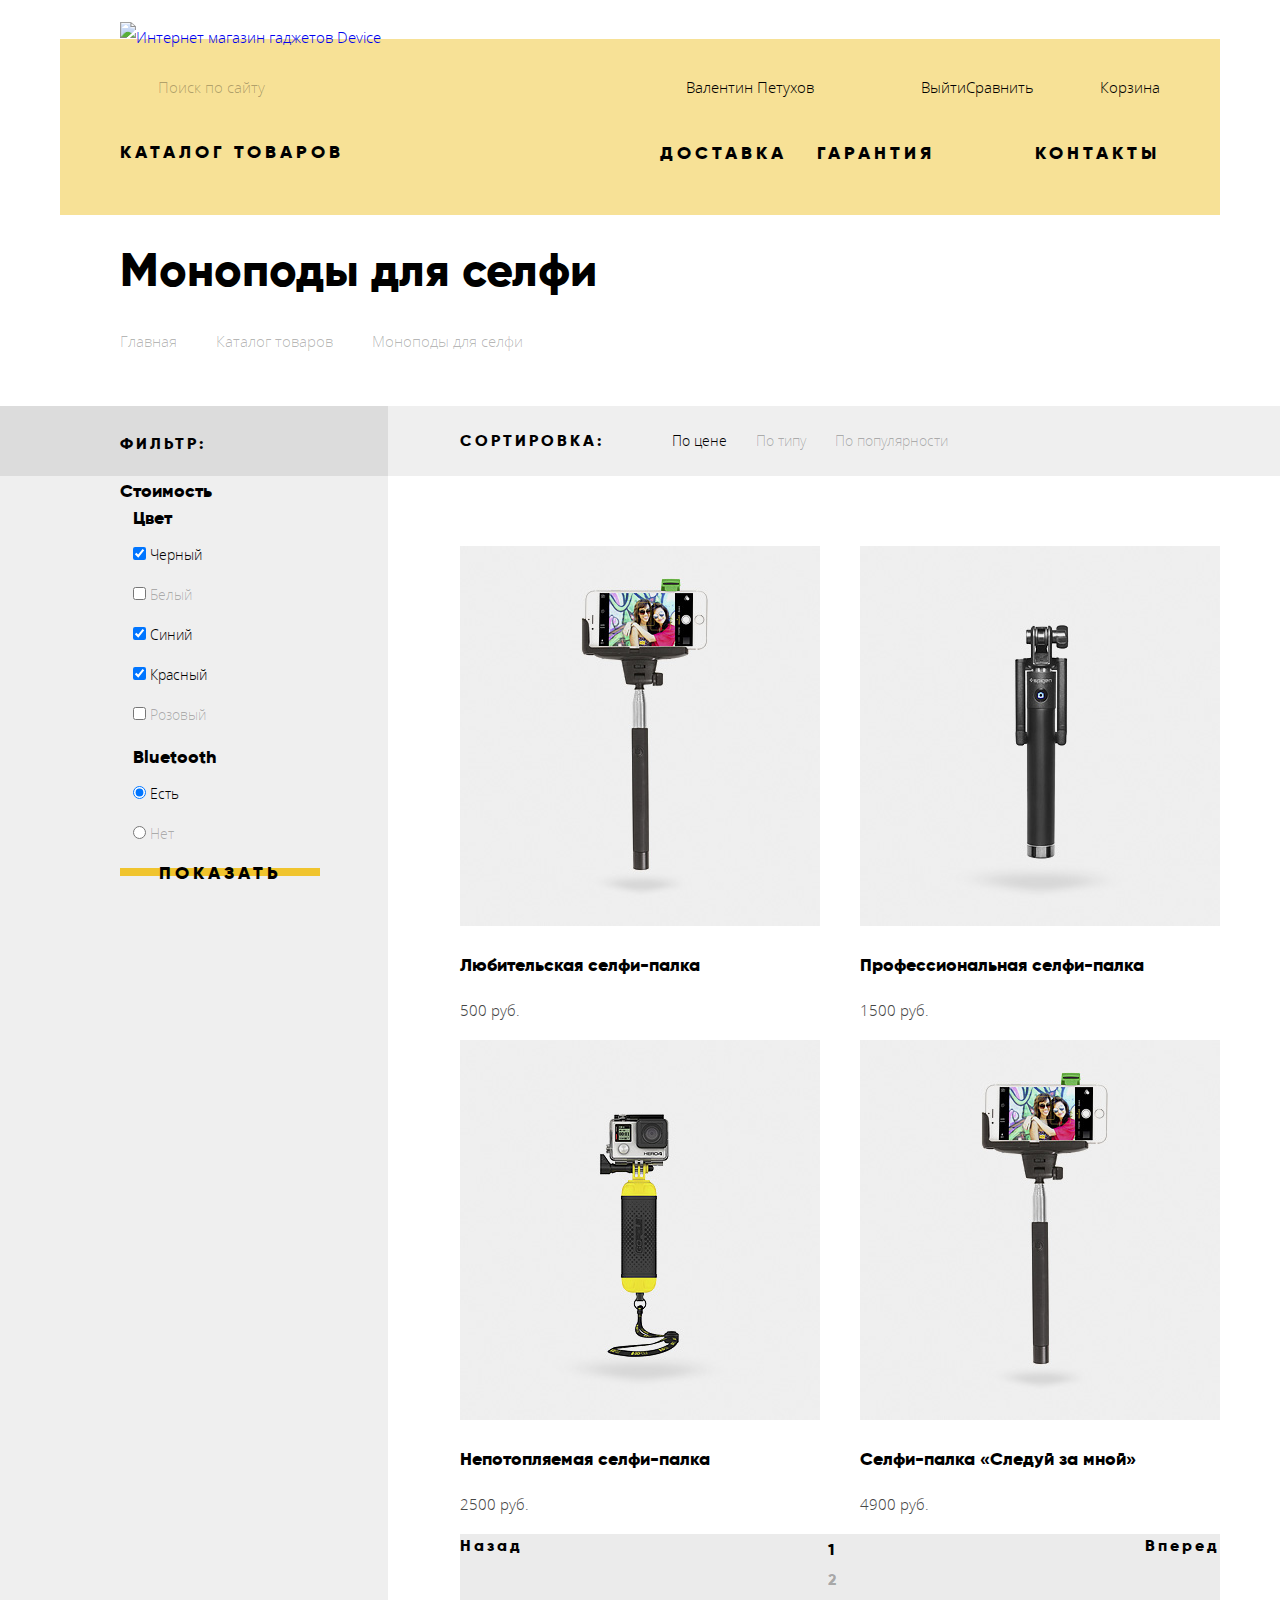
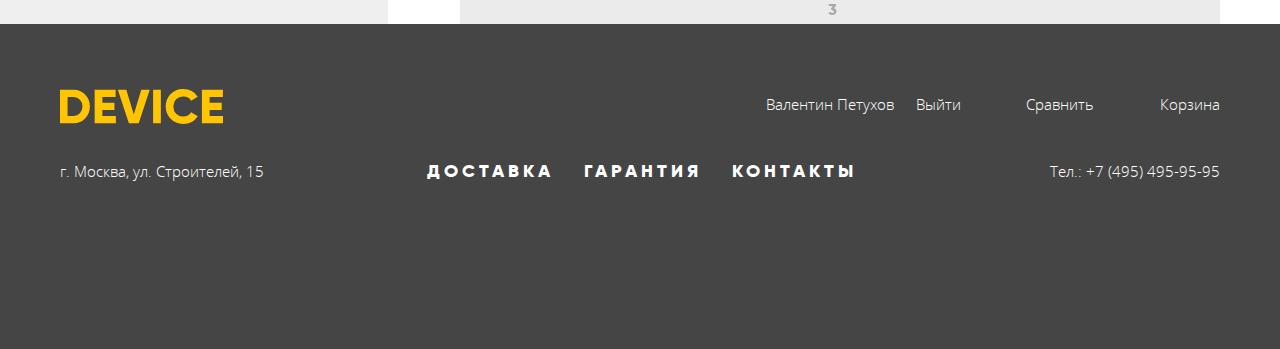
==== commit 1d92bdb9: "Продолжение стилизации страницы каталога" ====
--- a/catalog-monopods.html
+++ b/catalog-monopods.html
@@ -77,23 +77,24 @@
   <main class="content">
 
     <div class="container">
-
-      <h1 class="content__page-title">Моноподы для селфи</h1>
-
-      <ul class="breadcrumbs list-format" aria-label="Меню хлебные крошки">
-        <li class="breadcrumbs__item">
-          <a href="index.html">Главная</a>
-        </li>
-
-        <li class="breadcrumbs__item">
-          <a href="#">Каталог товаров</a>
-        </li>
-
-        <li class="breadcrumbs__item">
-          <span class="visually-hidden">Текущий пункт:</span>
-          Моноподы для селфи
-        </li>
-      </ul>
+      <div class="content__wrapper">
+        <h1 class="content__page-title">Моноподы для селфи</h1>
+
+        <ul class="breadcrumbs list-format" aria-label="Меню хлебные крошки">
+          <li class="breadcrumbs__item">
+            <a href="index.html">Главная</a>
+          </li>
+
+          <li class="breadcrumbs__item">
+            <a href="#">Каталог товаров</a>
+          </li>
+
+          <li class="breadcrumbs__item">
+            <span class="visually-hidden">Текущий пункт:</span>
+            Моноподы для селфи
+          </li>
+        </ul>
+      </div>
     </div>
 
 
@@ -106,7 +107,7 @@
           <div class="column column--right-side">
             <section class="sorting ">
 
-              <h2 class="content__section-title filter-sorting-title">Сортировка:</h2>
+              <h2 class="content__section-title filter-sorting-title sorting__title">Сортировка:</h2>
 
               <form class="sort form" action="#" method="get">
                 <fieldset class="form__fields">
@@ -114,21 +115,21 @@
                   <ul class="form__list list-format">
                     <li class="form__item">
                       <label>
-                        <input class="form__input" type="radio" name="sorting-type">
+                        <input class="form__input visually-hidden" type="radio" name="sorting-type" checked>
                         <span class="form__label">По цене</span>
                       </label>
                     </li>
 
                     <li class="form__item">
                       <label>
-                        <input class="form__input" type="radio" name="sorting-type">
+                        <input class="form__input visually-hidden" type="radio" name="sorting-type">
                         <span class="form__label">По типу</span>
                       </label>
                     </li>
 
                     <li class="form__item">
                       <label>
-                        <input class="form__input" type="radio" name="sorting-type">
+                        <input class="form__input visually-hidden" type="radio" name="sorting-type">
                         <span class="form__label">По популярности</span>
                       </label>
                     </li>
@@ -138,18 +139,21 @@
 
                 <fieldset class="form__fields">
                   <legend class="sorting__fieldset-title visually-hidden">Направления сортировки</legend>
-                  <ul class="form__list list-format">
-                    <li class="form__item">
-                      <label>
-                        <input class="form__input" type="radio" name="sorting-direction">
-                        <span class="form__label">По убыванию</span>
-                      </label>
-                    </li>
-
-                    <li class="form__item">
-                      <label>
-                        <input class="form__input" type="radio" name="sorting-direction">
-                        <span class="form__label">По возрастанию</span>
+                  <ul class="form__list form__direction-list list-format">
+                    <li class="form__item form__direction-item">
+                      <label>
+                        <input class="form__input form__direction-input visually-hidden" type="radio"
+                          name="sorting-direction">
+                        <span class="form__direction-label form__direction-label--up"
+                          aria-label="По возрастанию"></span>
+                      </label>
+                    </li>
+
+                    <li class="form__item form__direction-item">
+                      <label>
+                        <input class="form__input form__direction-input visually-hidden" type="radio"
+                          name="sorting-direction" checked>
+                        <span class="form__direction-label form__direction-label--down" aria-label="По убыванию"></span>
                       </label>
                     </li>
                   </ul>
--- a/css/style.css
+++ b/css/style.css
@@ -32,6 +32,11 @@
   line-height: 30px;
   font-weight: 300;
   color: #464646;
+}
+
+img {
+  max-width: 100%;
+  height: auto;
 }
 
 a {
@@ -115,7 +120,6 @@
   padding-right: 60px;
   padding-bottom: 48px;
   background-color: #f7e196;
-  /* box-shadow: inset 0 39px 0 0 #ffffff; */
   background-image: linear-gradient(#ffffff 18%, #f7e196 18%);
 }
 
@@ -189,6 +193,7 @@
 .right-column .header-user-menu__button:last-child {
   margin-left: 66px;
 }
+
 
 .compare-button::before {
   content: "";
@@ -592,7 +597,7 @@
 /* Popular */
 .popular {
   margin-top: 80px;
-  margin-bottom: 65px;
+  margin-bottom: 56px;
 }
 .popular__list {
   justify-content: space-between;
@@ -678,38 +683,51 @@
 
 .services__left-side {
   border-right: 7px solid #000000;
-  width: 280px;
+  width: 278px;
   margin-right: 100px;
-  padding-top: 50px;
-  padding-bottom: 83px;
-}
-
-.services__links {
-  padding-top: 41px;
-  padding-left: 6px;
-}
-
-.services__link-item {
-  margin-bottom: 46px;
-}
-
-.services__link-item:last-child {
-  margin-bottom: 0;
-}
-
+  padding-top: 93px;
+  padding-bottom: 35px
+}
 
 .services__button {
   width: 160px;
+  margin-bottom: 46px;
+
 }
 
 .services__button:active {
   color: #f7e184;
 }
 
-.services__button:active::after {
-  width: 278px;
-  background-color: #000000;
-}
+.services__input:nth-of-type(1):checked ~ .services__button:nth-of-type(1)::after {
+    width: 278px;
+    transform: scaleY(5);
+    background-color: #000000;
+}
+
+.services__input:nth-of-type(1):checked ~ .services__button:nth-of-type(1) {
+    color: #f7e184;
+}
+
+.services__input:nth-of-type(2):checked ~ .services__button:nth-of-type(2)::after {
+    width: 278px;
+    transform: scaleY(5);
+    background-color: #000000;
+}
+.services__input:nth-of-type(2):checked ~ .services__button:nth-of-type(2) {
+    color: #f7e184;
+}
+
+.services__input:nth-of-type(3):checked ~ .services__button:nth-of-type(3)::after {
+    width: 278px;
+    transform: scaleY(5);
+    background-color: #000000;
+}
+
+.services__input:nth-of-type(3):checked ~ .services__button:nth-of-type(3) {
+    color: #f7e184;
+}
+
 
 .services__right-side {
   width: 780px;
@@ -877,11 +895,8 @@
 
 /* Footer */
 
-.inner-page .page-footer .columns {
-  justify-content: space-between;
-}
-
 .page-footer {
+
   margin-top: 91px;
   padding-top: 65px;
   padding-bottom: 56px;
@@ -889,6 +904,7 @@
 }
 
 .page-footer__left-side {
+
   position: relative;
   width: 260px;
   margin-right:117px;
@@ -936,7 +952,6 @@
 .page-footer__menu {
   display: flex;
   justify-content: space-between;
-  /* border: 1px solid red; */
 }
 
 .page-footer__menu-item a {
@@ -1054,6 +1069,133 @@
 .page-footer__dev-link:active {
   opacity: 0.3;
 }
+
+
+
+
+
+/* ---------------------------- */
+
+/*       TEST PAGE FOOTER       */
+
+/* ---------------------------- */
+
+.test-page-footer .container {
+  width: 1160px;
+  padding-left: 0;
+  padding-right: 0;
+}
+
+.test-page-footer {
+  background-color: #454545;
+  padding-top: 50px;
+  padding-bottom: 65px;
+
+  color: white;
+}
+
+.test-page-footer a {
+  color: white;
+}
+
+.row {
+  display: flex;
+}
+
+.row--top {
+  padding-top: 15px;
+  margin-bottom: 8px;
+  justify-content: space-between;
+  flex-wrap: wrap;
+  align-items: center;
+}
+
+.test-page-footer__user-menu{
+  width: 454px;
+  display: flex;
+  align-self: flex-start;
+
+
+}
+
+.test-page-footer__user-menu-item:first-child {
+  margin-right: 22px;
+}
+
+.test-page-footer__user-menu-item:nth-child(3) {
+  margin-left: 65px;
+}
+
+.test-page-footer__user-menu-item:last-child {
+  margin-left: auto;
+}
+
+
+
+.row--mid {
+  /* justify-content: space-between; */
+  align-items: center;
+  margin-bottom: 48px;
+
+}
+
+.test-page-footer__main-menu {
+  margin-left: 163px;
+  width: 430px;
+  display: flex;
+  justify-content: space-between;
+
+  font-size: 18px;
+  letter-spacing: 4px;
+  line-height: 24px;
+  color: #ffffff;
+  font-family: "Gilroy";
+  font-weight: 800;
+  text-transform: uppercase;
+}
+
+
+.test-page-footer__phone {
+  margin-left: auto;
+}
+
+.row--bott {
+  display: flex;
+  justify-content: flex-end;
+}
+
+.social-menu {
+  width: 144px;
+  display: flex;
+  justify-content: space-between;
+  margin-right: 482px;
+}
+
+.social-menu__item {
+  display: block;
+  width: 33px;
+  height: 32px;
+  background-repeat: no-repeat;
+  background-position: 0 0;
+}
+
+.test-page-footer__dev-link {
+  width: 27px;
+  height: 35px;
+  background-image: url("../img/logo-html-academy.svg");
+  background-repeat: no-repeat
+  ;
+  background-position: 0 0;
+}
+
+/* ---------------------------- */
+
+/*       ----------------       */
+
+/* ---------------------------- */
+
+
+
 
 
 /*  write us */
@@ -1112,16 +1254,24 @@
   border: none;
 }
 
-/* inner-page */
-
-.inner-page .container:first-child {
-  box-sizing: border-box;
-  padding-left: 60px;
-  padding-right: 60px;
+
+
+.content__wrapper {
+  padding: 0 60px;
 }
 
 
 /* breadcrumbs */
+
+.breadcrumbs {
+  display: flex;
+  margin-bottom: 50px;
+}
+
+.breadcrumbs__item {
+  margin-right: 39px;
+}
+
 .breadcrumbs,
 .breadcrumbs__item a{
   color: rgba(0, 0, 0, 0.3);
@@ -1137,18 +1287,56 @@
 }
 
 
-.inner-page .columns {
-  justify-content: center;
-}
-
-.left-side-container {
-  width: 328px;
-}
-
 /* Filters */
+.bg-wrapper-sorting {
+  position: relative;
+  height: 70px;
+}
+
+.bg-wrapper-sorting .column--left-side {
+  background-color: #dcdcdc;
+}
+
+.bg-wrapper-sorting::before {
+  content: "";
+  position: absolute;
+  width: calc(50vw);
+  height: 100%;
+  top: 0;
+  left: 0;
+  background-color: #dcdcdc;
+  z-index: -1;
+}
+.bg-wrapper-sorting::after {
+  content: "";
+  position: absolute;
+  width: calc(50vw + 238px);
+  height: 100%;
+  top: 0;
+  right: 0;
+  background-color: #efefef;
+  z-index: -1;
+}
+
+
+.bg-wrapper {
+  position: relative;
+}
+
+.bg-wrapper::after {
+  width: calc(50vw - 328px);
+  height: 100%;
+  top: 0;
+  left: 0;
+  content: "";
+  position: absolute;
+  background-color: #efefef;
+  z-index: -1;
+}
 
 .filters {
   width: 200px;
+  margin-left: 60px;
 }
 
 .filter-sorting-title {
@@ -1204,32 +1392,114 @@
 
 
 .column--left-side {
-  padding-left: 60px;
-  width: 267px;
+  width: 328px;
   background-color: #efefef;
 }
 
 .column--right-side {
-
   width: 832px;
   background-color: #ffffff;
 }
 
 /* Sorting */
+.filters__title {
+  font-family: "Gilroy", "Arial", sans-serif;
+  font-size: 16px;
+  letter-spacing: 3px;
+  line-height: 24px;
+  color: #000000;
+  font-weight: 800;
+  display: inline-block;
+  text-transform: uppercase;
+  padding-left: 60px;
+  padding-top: 10px;
+
+}
 
 .sorting {
-  margin-bottom: 60px;
+  display: flex;
+  padding-left: 72px;
+  padding-top: 10px;
   background: #efefef;
 }
 
+.sort {
+  width: 600px;
+  display: flex;
+  justify-content: space-between;
+  min-height: 70px;
+}
+
+.sort .form__list {
+  display: flex;
+  margin-left: 55px;
+}
+
+.form__label {
+  margin-right: 29px;
+  color: rgba(0, 0, 0, 0.3);
+}
+
+.form__label:hover,
+.form__label:focus {
+  color: rgba(0, 0, 0, 0.6);
+}
+
+.form__label:active {
+  color: rgba(0, 0, 0, 1);
+}
+
+.form__input:checked + .form__label {
+  color: rgba(0, 0, 0, 1);
+}
+
+.form__direction-label {
+  position: relative;
+  opacity: 0.2;
+}
+
+.form__direction-label:hover,
+.form__direction-label:focus {
+  opacity: 0.4;
+}
+
+.form__direction-label:active {
+  opacity: 1;
+}
+
+.form__direction-input:checked + .form__direction-label {
+  opacity: 1;
+}
+
+
+.form__direction-label::before {
+  position: absolute;
+  content: "";
+  width: 11px;
+  height: 11px;
+  background-repeat: no-repeat;
+}
+
+.form__direction-label--up::before {
+  background-image: url("../img/icon-up-dir.svg");
+  top: 10px;
+  left:0
+}
+
+.form__direction-label--down::before {
+  background-image: url("../img/icon-down-dir.svg");
+  top: 10px;
+  left: 20px;
+}
 
 /* Products */
 
 .products-list {
-
+margin-top: 70px;
 display: flex;
 flex-wrap: wrap;
 justify-content: flex-end;
+
 }
 .product-item {
   position: relative;
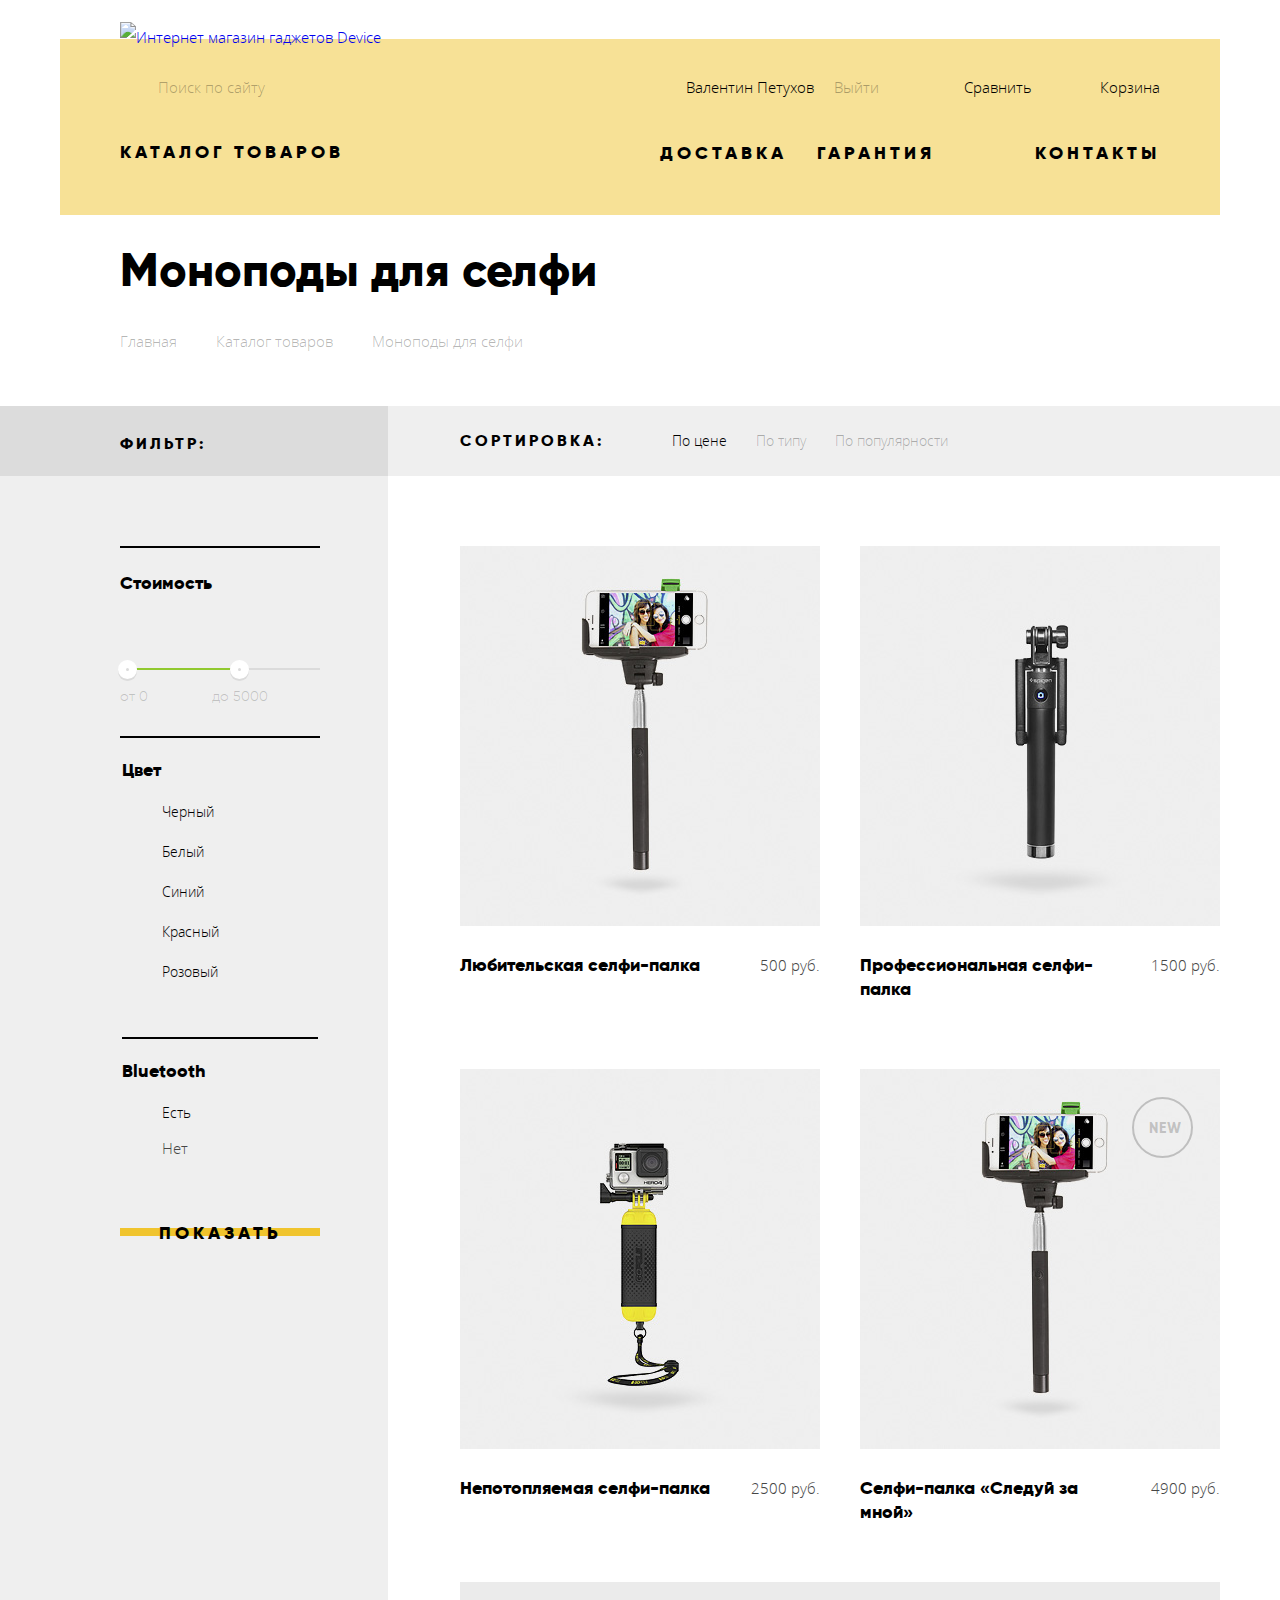
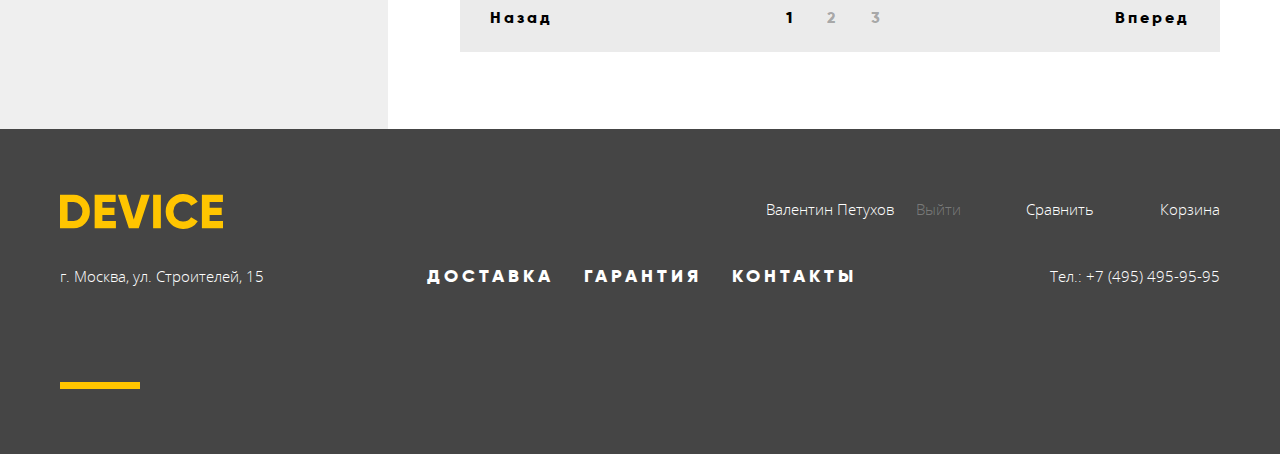
==== commit aa9bd382: "Завершение стилизации" ====
--- a/catalog-monopods.html
+++ b/catalog-monopods.html
@@ -82,11 +82,11 @@
 
         <ul class="breadcrumbs list-format" aria-label="Меню хлебные крошки">
           <li class="breadcrumbs__item">
-            <a href="index.html">Главная</a>
+            <a class="breadcrumbs__link" href="index.html">Главная</a>
           </li>
 
           <li class="breadcrumbs__item">
-            <a href="#">Каталог товаров</a>
+            <a class="breadcrumbs__link" href="#">Каталог товаров</a>
           </li>
 
           <li class="breadcrumbs__item">
@@ -182,61 +182,68 @@
               <form class="filter form" action="#" method="get">
 
                 <label class="form__title">Стоимость</label>
-
-                <fieldset class="form__fields">
-                  <legend class="form__title">Цвет</legend>
+                <div class="filter__price-range">
+                  <div class="price__line">
+                    <div class="price__range"></div>
+                  </div>
+                  <p class="price__text">от 0</p>
+                  <p class="price__text">до 5000</p>
+                </div>
+
+                <fieldset class="form__fields form__fields--color">
+                  <legend class="form__title form__title--color">Цвет</legend>
                   <ul class="form__list list-format">
                     <li class="form__item">
                       <label>
-                        <input class="form__input" type="checkbox" name="color" value="black" checked>
-                        <span class="form__label">Черный</span>
-                      </label>
-                    </li>
-
-                    <li class="form__item">
-                      <label>
-                        <input class="form__input" type="checkbox" name="color" value="white">
-                        <span class="form__label">Белый</span>
-                      </label>
-                    </li>
-
-                    <li class="form__item">
-                      <label>
-                        <input class="form__input" type="checkbox" name="color" value="blue" checked>
-                        <span class="form__label">Синий</span>
-                      </label>
-                    </li>
-
-                    <li class="form__item">
-                      <label>
-                        <input class="form__input" type="checkbox" name="color" value="red" checked>
-                        <span class="form__label">Красный</span>
-                      </label>
-                    </li>
-
-                    <li class="form__item">
-                      <label>
-                        <input class="form__input" type="checkbox" name="color" value="pink">
-                        <span class="form__label">Розовый</span>
+                        <input class="form__input visually-hidden" type="checkbox" name="color" value="black" checked>
+                        <span class="form__label form__label--color">Черный</span>
+                      </label>
+                    </li>
+
+                    <li class="form__item">
+                      <label>
+                        <input class="form__input visually-hidden" type="checkbox" name="color" value="black" checked>
+                        <span class="form__label form__label--color">Белый</span>
+                      </label>
+                    </li>
+
+                    <li class="form__item">
+                      <label>
+                        <input class="form__input visually-hidden" type="checkbox" name="color" value="black" checked>
+                        <span class="form__label form__label--color">Синий</span>
+                      </label>
+                    </li>
+
+                    <li class="form__item">
+                      <label>
+                        <input class="form__input visually-hidden" type="checkbox" name="color" value="black" checked>
+                        <span class="form__label form__label--color">Красный</span>
+                      </label>
+                    </li>
+
+                    <li class="form__item">
+                      <label>
+                        <input class="form__input visually-hidden" type="checkbox" name="color" value="black" checked>
+                        <span class="form__label form__label--color">Розовый</span>
                       </label>
                     </li>
                   </ul>
                 </fieldset>
 
-                <fieldset class="form__fields">
-                  <legend class="form__title">Bluetooth</legend>
+                <fieldset class="form__fields form__fields--bluetooth">
+                  <legend class="form__title form__title--bluetooth">Bluetooth</legend>
                   <ul class="form__list list-format">
                     <li class="form__item">
                       <label>
-                        <input class="form__input" type="radio" name="bluetooth" value="yes" checked>
-                        <span class="form__label">Есть</span>
-                      </label>
-                    </li>
-
-                    <li class="form__item">
-                      <label>
-                        <input class="form__input" type="radio" name="bluetooth" value="no">
-                        <span class="form__label">Нет</span>
+                        <input class="form__input visually-hidden" type="radio" name="bluetooth" value="yes" checked>
+                        <span class="form__label form__label--bluetooth">Есть</span>
+                      </label>
+                    </li>
+
+                    <li class="form__item">
+                      <label>
+                        <input class="form__input visually-hidden" type="radio" name="bluetooth" value="no">
+                        <span class="form__label--bluetooth">Нет</span>
                       </label>
                     </li>
                   </ul>
@@ -259,10 +266,13 @@
                 <li class="product-item">
                   <img class="product-item__image" src="img/item-1.jpg" width="360" height="380"
                     alt="Любительская селфи-палка">
-                  <h3 class="product-item__title">
-                    <a href="#">Любительская селфи-палка</a>
-                  </h3>
-                  <p class="product-item__price">500 руб.</p>
+                  <div class="product-item__wrapper">
+                    <h3 class="product-item__title">
+                      <a href="#">Любительская селфи-палка</a>
+                    </h3>
+                    <p class="product-item__price">500 руб.</p>
+                  </div>
+
                   <div class="product-item__hover">
                     <a class="content__button add-to-cart-button" href="#">В корзину</a>
                     <a class="add-to-compare-button" href="#">Добавить к сравнению</a>
@@ -272,10 +282,13 @@
                 <li class="product-item">
                   <img class="product-item__image" src="img/item-2.jpg" width="360" height="380"
                     alt="Профессиональная селфи-палка">
-                  <h3 class="product-item__title">
-                    <a href="#">Профессиональная селфи-палка</a>
-                  </h3>
-                  <p class="product-item__price">1500 руб.</p>
+                  <div class="product-item__wrapper">
+                    <h3 class="product-item__title">
+                      <a href="#">Профессиональная селфи-палка</a>
+                    </h3>
+                    <p class="product-item__price">1500 руб.</p>
+                  </div>
+
                   <div class="product-item__hover">
                     <a class="content__button add-to-cart-button" href="#">В корзину</a>
                     <a class="add-to-compare-button" href="#">Добавить к сравнению</a>
@@ -285,23 +298,29 @@
                 <li class="product-item">
                   <img class="product-item__image" src="img/item-3.jpg" width="360" height="380"
                     alt="Непотопляемая селфи-палка">
-                  <h3 class="product-item__title">
-                    <a href="#">Непотопляемая селфи-палка</a>
-                  </h3>
-                  <p class="product-item__price">2500 руб.</p>
+                  <div class="product-item__wrapper">
+                    <h3 class="product-item__title">
+                      <a href="#">Непотопляемая селфи-палка</a>
+                    </h3>
+                    <p class="product-item__price">2500 руб.</p>
+                  </div>
+
                   <div class="product-item__hover ">
                     <a class="content__button add-to-cart-button" href="#">В корзину</a>
                     <a class="add-to-compare-button" href="#">Добавить к сравнению</a>
                   </div>
                 </li>
 
-                <li class="product-item">
+                <li class="product-item new">
                   <img class="product-item__image" src="img/item-1.jpg" width="360" height="380"
                     alt="Селфи-палка «Следуй за мной»">
-                  <h3 class="product-item__title">
-                    <a href="#">Селфи-палка «Следуй за мной»</a>
-                  </h3>
-                  <p class="product-item__price">4900 руб.</p>
+                  <div class="product-item__wrapper">
+                    <h3 class="product-item__title">
+                      <a href="#">Селфи-палка «Следуй за мной»</a>
+                    </h3>
+                    <p class="product-item__price">4900 руб.</p>
+                  </div>
+
                   <div class="product-item__hover">
                     <a class="content__button add-to-cart-button" href="#">В корзину</a>
                     <a class="add-to-compare-button" href="#">Добавить к сравнению</a>
@@ -333,29 +352,28 @@
   </main>
 
 
-  <footer class="test-page-footer">
+  <footer class="inner-page-footer">
     <div class="container">
       <div class="rows">
         <div class="row row--top">
-          <a class href="index.html">
-            <img class="test-page-footer__logo" src="img/logo-footer.svg" width="163" height="35"
-              alt="Интернет магазин гаджетов Device">
+          <a class="inner-page-footer__logo" href="index.html">
+            <img src="img/logo-footer.svg" width="163" height="35" alt="Интернет магазин гаджетов Device">
           </a>
-          <div class="test-page-footer__user-menu">
-            <a class="test-page-footer__user-menu-item" href="#">Валентин Петухов</a>
-            <a class="test-page-footer__user-menu-item" href="#">Выйти</a>
-            <a class="test-page-footer__user-menu-item" href="#">Сравнить</a>
-            <a class="test-page-footer__user-menu-item" href="#">Корзина</a>
+          <div class="inner-page-footer__user-menu">
+            <a class="inner-page-footer__user-menu-item inner-page-footer__user-button" href="#">Валентин Петухов</a>
+            <a class="inner-page-footer__user-menu-item inner-page-footer__logout-button" href="#">Выйти</a>
+            <a class="inner-page-footer__user-menu-item inner-page-footer__compare-button" href="#">Сравнить</a>
+            <a class="inner-page-footer__user-menu-item inner-page-footer__cart-button" href="#">Корзина</a>
           </div>
         </div>
         <div class="row row--mid">
-          <p class="test-page-footer__address">г. Москва, ул. Строителей, 15</p>
-          <div class="test-page-footer__main-menu">
-            <a class="test-page-footer__main-menu-item" href="#">Доставка</a>
-            <a class="test-page-footer__main-menu-item" href="#">Гарантия</a>
-            <a class="test-page-footer__main-menu-item" href="#">Контакты</a>
-          </div>
-          <p class="test-page-footer__phone">Тел.: +7 (495) 495-95-95</p>
+          <p class="inner-page-footer__address">г. Москва, ул. Строителей, 15</p>
+          <div class="inner-page-footer__main-menu">
+            <a class="inner-page-footer__main-menu-item" href="#">Доставка</a>
+            <a class="inner-page-footer__main-menu-item" href="#">Гарантия</a>
+            <a class="inner-page-footer__main-menu-item" href="#">Контакты</a>
+          </div>
+          <p class="inner-page-footer__phone">Тел.: +7 (495) 495-95-95</p>
         </div>
         <div class="row row--bott">
           <div class="social-menu">
@@ -364,63 +382,11 @@
             <a class="social-menu__item twitter" href="#" aria-label="twitter"></a>
           </div>
 
-          <a class="test-page-footer__dev-link" href="#" aria-label="HTML Academy"></a>
+          <a class="inner-page-footer__dev-link" href="#" aria-label="HTML Academy"></a>
         </div>
       </div>
     </div>
   </footer>
-
-  <!-- <footer class="page-footer">
-    <div class="container">
-      <div class="columns">
-        <div class="page-footer__left-side">
-          <a>
-            <img class="page-footer__logo" src="img/logo-footer.svg" width="163" height="35"
-              alt="Интернет магазин гаджетов Device">
-          </a>
-          <p class="page-footer__text">г. Москва, ул. Строителей, 15</p>
-        </div>
-
-        <div class="page-footer__mid-side">
-          <ul class="page-footer__menu list-format">
-            <li class="page-footer__menu-item">
-              <a href="#">Доставка</a></li>
-            <li class="page-footer__menu-item">
-              <a href="#">Гарантия</a></li>
-            <li class="page-footer__menu-item">
-              <a href="#">Контакты</a></li>
-          </ul>
-
-          <ul class="page-footer__social list-format">
-            <li>
-              <a class="page-footer__social-item facebook" href="#" aria-label="facebook"></a>
-            </li>
-
-            <li>
-              <a class="page-footer__social-item instagram" href="#" aria-label="instagram"></a>
-            </li>
-
-            <li>
-              <a class="page-footer__social-item twitter" href="#" aria-label="twitter"></a>
-            </li>
-          </ul>
-        </div>
-
-        <div class="page-footer__right-side">
-          <div class="page-footer__user-menu">
-            <a class="login-button page-footer__button" href="#">Войти</a>
-            <a class="compare-button page-footer__button" href="#">Сравнить</a>
-            <a class="cart-button page-footer__button" href="#">Корзина</a>
-          </div>
-          <p class="page-footer__text page-footer__phone">Тел.: +7 (495) 495-95-95</p>
-          <a class=" page-footer__dev-link" href="https://htmlacademy.ru/intensive/htmlcss">
-            <img class="page-footer__dev-logo" src="img/logo-html-academy.svg" width="27" height="35"
-              alt="HTML Academy">
-          </a>
-        </div>
-      </div>
-    </div>
-  </footer> -->
 </body>
 
 </html>
--- a/css/style.css
+++ b/css/style.css
@@ -129,6 +129,15 @@
   margin-bottom: 20px;
 }
 
+.inner-page .page-header__logo-container:hover,
+.inner-page .page-header__logo-container:focus {
+  opacity: 0.6;
+}
+
+.inner-page .page-header__logo-container:active {
+  opacity: 0.3;
+}
+
 .top {
   margin-bottom: 29px;
 }
@@ -175,8 +184,30 @@
 }
 
 .right-column .header-user-menu__button:first-child {
-  margin-right: auto;
+  margin-right: 20px;
   margin-left: 46px;
+}
+
+.right-column .header-user-menu__button:nth-child(2) {
+  margin-right: 85px;
+}
+
+.right-column .header-user-menu__button:last-child {
+  margin-left: auto;
+}
+
+
+.right-column .header-user-menu__button-out:first-child {
+  margin-left: 46px;
+}
+
+.right-column .header-user-menu__button--out:nth-child(2) {
+  margin-left: auto;
+  margin-right: 68px;
+}
+
+.right-column .header-user-menu__button--out:last-child {
+  margin-left: 0;
 }
 
 .login-button::before {
@@ -190,10 +221,9 @@
   background-repeat: no-repeat;
 }
 
-.right-column .header-user-menu__button:last-child {
-  margin-left: 66px;
-}
-
+.logout-button {
+  opacity: 0.3;
+}
 
 .compare-button::before {
   content: "";
@@ -305,11 +335,8 @@
   opacity: 0.3;
 }
 
-/* ------------------!!!--------------------
-
-                Search Form
-
-  ------------------!!!-------------------- */
+/* search form */
+
 .search-form {
   margin-top: -10px;
   display: flex;
@@ -373,11 +400,6 @@
   background-color: #000000;
 }
 
-
-/* ------------------!!!-------------------- */
-
-
-
 /* Sliders */
 
 .slider {
@@ -675,6 +697,7 @@
 /* Services */
 
 .services {
+  width: 100vw;
   background-color: #e5e5e5;
   box-shadow: inset 0 98px 0 0 #ffffff;
   padding-bottom: 67px;
@@ -1018,11 +1041,14 @@
 
 .page-footer__user-menu {
   margin-bottom: 21px;
+  width: 300px;
+  display: flex;
+  justify-content: space-between;
 }
 
 .page-footer__button {
   position: relative;
-  margin-left: 59px;
+  /* margin-left: 59px; */
   font-family: inherit;
   font-size: 15px;
   line-height: 30px;
@@ -1032,20 +1058,20 @@
 
 .page-footer .login-button::before {
   background-image: url("../img/user-footer.svg");
-  top: 4px;
-  left: -27px;
+  top: 8px;
+  left: -25px;
 }
 
 .page-footer .compare-button::before {
   background-image: url("../img/compare-footer.svg");
-  top: 5px;
-  left: -20px;
+  top: 9px;
+  left: -19px;
 }
 
 .page-footer .cart-button::before {
   background-image: url("../img/cart-footer.svg");
-  top: 4px;
-  left: -20px;
+  top: 8px;
+  left: -23px;
 }
 
 .page-footer__phone {
@@ -1070,23 +1096,15 @@
   opacity: 0.3;
 }
 
-
-
-
-
-/* ---------------------------- */
-
-/*       TEST PAGE FOOTER       */
-
-/* ---------------------------- */
-
-.test-page-footer .container {
+/* Inner page menu */
+
+.inner-page-footer .container {
   width: 1160px;
   padding-left: 0;
   padding-right: 0;
 }
 
-.test-page-footer {
+.inner-page-footer {
   background-color: #454545;
   padding-top: 50px;
   padding-bottom: 65px;
@@ -1094,7 +1112,7 @@
   color: white;
 }
 
-.test-page-footer a {
+.inner-page-footer a {
   color: white;
 }
 
@@ -1110,41 +1128,86 @@
   align-items: center;
 }
 
-.test-page-footer__user-menu{
+.inner-page-footer__logo:hover,
+.inner-page-footer__logo:focus {
+  opacity: 0.6;
+}
+
+.inner-page-footer__logo:active {
+  opacity: 0.3;
+}
+
+.inner-page-footer__user-menu{
   width: 454px;
   display: flex;
   align-self: flex-start;
-
-
-}
-
-.test-page-footer__user-menu-item:first-child {
+}
+
+.inner-page-footer__user-menu-item{
+  position: relative;
+}
+
+.inner-page-footer__user-menu-item::before {
+  content: "";
+  position: absolute;
+  width: 13px;
+  height: 12px;
+  top: 8px;
+  left: -22px;
+  background-repeat: no-repeat;
+}
+
+
+.inner-page-footer__user-button::before {
+  background-image: url("../img/user-footer.svg");
+}
+
+.inner-page-footer__compare-button::before {
+  background-image: url("../img/compare-footer.svg");
+}
+
+.inner-page-footer__cart-button::before {
+  background-image: url("../img/cart-footer.svg");
+}
+
+.inner-page-footer__user-menu-item:first-child {
   margin-right: 22px;
 }
 
-.test-page-footer__user-menu-item:nth-child(3) {
+
+.inner-page-footer__user-menu-item:nth-child(3) {
   margin-left: 65px;
 }
 
-.test-page-footer__user-menu-item:last-child {
+.inner-page-footer__user-menu-item:last-child {
   margin-left: auto;
 }
 
+.inner-page-footer__user-menu-item:hover,
+.inner-page-footer__user-menu-item :focus {
+  color: rgba(255, 255, 255, 0.6);
+}
+
+.inner-page-footer__user-menu-item:active {
+  color: rgba(255, 255, 255, 0.3);
+}
+
+.inner-page-footer__user-menu .inner-page-footer__logout-button {
+  color: rgba(255, 255, 255, 0.3);
+}
 
 
 .row--mid {
-  /* justify-content: space-between; */
   align-items: center;
   margin-bottom: 48px;
 
 }
 
-.test-page-footer__main-menu {
+.inner-page-footer__main-menu {
   margin-left: 163px;
   width: 430px;
   display: flex;
   justify-content: space-between;
-
   font-size: 18px;
   letter-spacing: 4px;
   line-height: 24px;
@@ -1154,15 +1217,36 @@
   text-transform: uppercase;
 }
 
-
-.test-page-footer__phone {
+.inner-page-footer__main-menu-item:hover,
+.inner-page-footer__main-menu-item:focus {
+  color: rgba(255, 255, 255, 0.6);
+}
+
+.inner-page-footer__main-menu-item:active {
+  color: rgba(255, 255, 255, 0.3);
+}
+
+
+.inner-page-footer__phone {
   margin-left: auto;
 }
 
 .row--bott {
+  position: relative;
   display: flex;
   justify-content: flex-end;
 }
+
+.row--bott::before {
+  content: "";
+  position: absolute;
+  width: 80px;
+  height: 7px;
+  bottom: 0;
+  left: 0;
+  background-color: #ffc500;
+}
+
 
 .social-menu {
   width: 144px;
@@ -1177,9 +1261,19 @@
   height: 32px;
   background-repeat: no-repeat;
   background-position: 0 0;
-}
-
-.test-page-footer__dev-link {
+  opacity: 0.3;
+}
+
+.social-menu__item:hover,
+.social-menu__item:hover {
+  opacity: 0.6;
+}
+
+.social-menu__item:active {
+  opacity: 0.1;
+}
+
+.inner-page-footer__dev-link {
   width: 27px;
   height: 35px;
   background-image: url("../img/logo-html-academy.svg");
@@ -1188,15 +1282,14 @@
   background-position: 0 0;
 }
 
-/* ---------------------------- */
-
-/*       ----------------       */
-
-/* ---------------------------- */
-
-
-
-
+.inner-page-footer__dev-link:hover,
+.inner-page-footer__dev-link:focus {
+  opacity: 0.6;
+}
+
+.inner-page-footer__dev-link:active {
+  opacity: 0.3;
+}
 
 /*  write us */
 
@@ -1286,6 +1379,21 @@
   color: rgba(0, 0, 0, 0.2);
 }
 
+.breadcrumbs__link {
+  position: relative;
+}
+
+.breadcrumbs__link::after {
+  content: "";
+  position: absolute;
+  width: 7px;
+  height: 7px;
+  top: 9px;
+  right: -24px;
+  background-image: url("../img/nav-arrow.svg");
+  background-repeat: no-repeat;
+}
+
 
 /* Filters */
 .bg-wrapper-sorting {
@@ -1337,9 +1445,74 @@
 .filters {
   width: 200px;
   margin-left: 60px;
-}
+  padding-top: 70px;
+}
+
+.filter__price-range {
+  box-sizing: border-box;
+  margin-bottom: 20px;
+  min-height: 140px;
+  padding-top: 70px;
+  border-bottom: 2px solid #000000;
+}
+
+.price__line {
+  width: 100%;
+  height: 2px;
+  background-color: #dbdbdb;
+}
+
+.price__range {
+  position: relative;
+  width: 60%;
+  height: 100%;
+  background-color: #91c92f;
+}
+
+.price__range::before {
+  content: "";
+  position: absolute;
+  width: 3px;
+  height: 3px;
+  top: -8px;
+  left: -2px;
+  border-radius: 50%;
+  border: 8px solid #ffffff;
+  background-color: #dbdbdb;
+  box-shadow: 0 2px 0 0 #dbdbdb;
+}
+
+.price__range::after {
+  content: "";
+  position: absolute;
+  width: 3px;
+  height: 3px;
+  top: -8px;
+  left: 110px;
+  border-radius: 50%;
+  border: 8px solid #ffffff;
+  background-color: #dbdbdb;
+  box-shadow: 0 2px 0 0 #dbdbdb;
+}
+
+.price__text {
+  display: inline-block;
+  margin-right: 60px;
+  font-size: 14px;
+  line-height: 24px;
+  color: rgba(0, 0, 0, 0.2);
+  font-family: "Gilroy", "Arial", sans-serif;;
+  font-weight: 300;
+  text-align: center;
+}
+
+.price__text:last-child {
+  margin-right: 0;
+}
+
 
 .filter-sorting-title {
+
   font-family: "Gilroy", "Arial", sans-serif;
   font-weight: 800;
   font-size: 16px;
@@ -1354,7 +1527,9 @@
 }
 
 .filter {
+  padding-top: 20px;
   background-color: #efefef;
+  border-top: 2px solid #000000;
 }
 
 .filters__button {
@@ -1375,6 +1550,57 @@
 
 .form__fields {
   border: none;
+}
+
+.form__fields--color {
+  padding: 0;
+  padding-bottom: 45px;
+  margin-bottom: 20px;
+  border-bottom: 2px solid #000000;
+}
+
+.form__title--color {
+  margin-bottom: 10px;
+}
+
+.form__label--color {
+  padding-left: 40px;
+  position: relative;
+}
+
+.form__label--color::before {
+  content: "";
+  position: absolute;
+  width: 23px;
+  height: 23px;
+  top: 0;
+  left: 0;
+  background-image: url("../img/checkbox-off.svg");
+  background-repeat: no-repeat;
+}
+
+.form__fields--bluetooth {
+  padding: 0;
+  margin-bottom: 60px;
+}
+.form__title--bluetooth {
+  margin-bottom: 10px;
+}
+
+.form__label--bluetooth {
+  padding-left: 40px;
+  position: relative;
+}
+
+.form__label--bluetooth::before {
+  content: "";
+  position: absolute;
+  width: 25px;
+  height: 25px;
+  top: -2px;
+  left: 0;
+  background-image: url("../img/radio-off.svg");
+  background-repeat: no-repeat;
 }
 
 .form__input {
@@ -1495,7 +1721,7 @@
 /* Products */
 
 .products-list {
-margin-top: 70px;
+margin-top: 20px;
 display: flex;
 flex-wrap: wrap;
 justify-content: flex-end;
@@ -1503,6 +1729,7 @@
 }
 .product-item {
   position: relative;
+  margin-top: 50px;
 }
 
 .product-item:nth-of-type(2n) {
@@ -1551,6 +1778,10 @@
   background-color: rgba(238, 238, 238, 0.7);
   opacity: 1;
 }
+.product-item__wrapper {
+  display: flex;
+  justify-content: space-between;
+}
 
 .product-item__title {
   font-family: "Gilroy", "Arial", sans-serif;
@@ -1558,6 +1789,7 @@
   font-size: 18px;
   line-height: 24px;
   letter-spacing: 0px;
+  width: 260px;
 
 }
 
@@ -1565,14 +1797,61 @@
   color: #000000;
 }
 
+.new {
+  position: relative;
+  top: 0;
+  right: 0;
+}
+
+.new::before {
+  content: "New";
+  position: absolute;
+  top: 48px;
+  right: 38px;
+  font-size: 14px;
+  letter-spacing: 1px;
+  line-height: 24px;
+  color: rgb(0, 0, 0, 0.2);
+  font-family: "Gilroy", "Arial", sans-serif;
+  font-weight: 800;
+  text-transform: uppercase;
+}
+
+.new::after {
+  content: "";
+  position: absolute;
+  width: 57px;
+  height: 57px;
+  top: 28px;
+  right: 27px;
+  border: 2px solid rgba(0, 0, 0, 0.2);
+  border-radius: 50%;
+}
+
 
 /* Pagination */
 
 .pagination {
+  min-height: 70px;
   margin-left: 72px;
+  margin-bottom: 77px;
+  margin-top: 40px;
   display: flex;
   justify-content: space-between;
+  align-items: center;
   background-color: #ebebeb;
+}
+
+.pagination__list {
+  display: flex;
+}
+
+.pagination__item {
+  margin-right: 32px;
+}
+
+.pagination__item:last-child {
+  margin-right: 0;
 }
 
 .pagination__nav,
@@ -1585,13 +1864,26 @@
   color: #000000;
 }
 
+.pagination__nav {
+  box-sizing: border-box;
+  padding: 24px 30px;
+  height: 70px;
+}
+
 .pagination_link {
   color: rgba(0, 0, 0, 0.3);
 }
 
-.current {
-  color: #000000;
-}
+.pagination_link:hover,
+.pagination_link:focus {
+  color: rgba(0, 0, 0, 0.6);
+}
+
+.pagination_link:active {
+  color: rgba(0, 0, 0, 1);
+}
+
+
 
 .pagination__nav:hover,
 .pagination__nav:focus {
@@ -1602,4 +1894,9 @@
   color: rgba(0, 0, 0, 0.3);
 }
 
-
+.current {
+  color: #000000;
+}
+
+
+
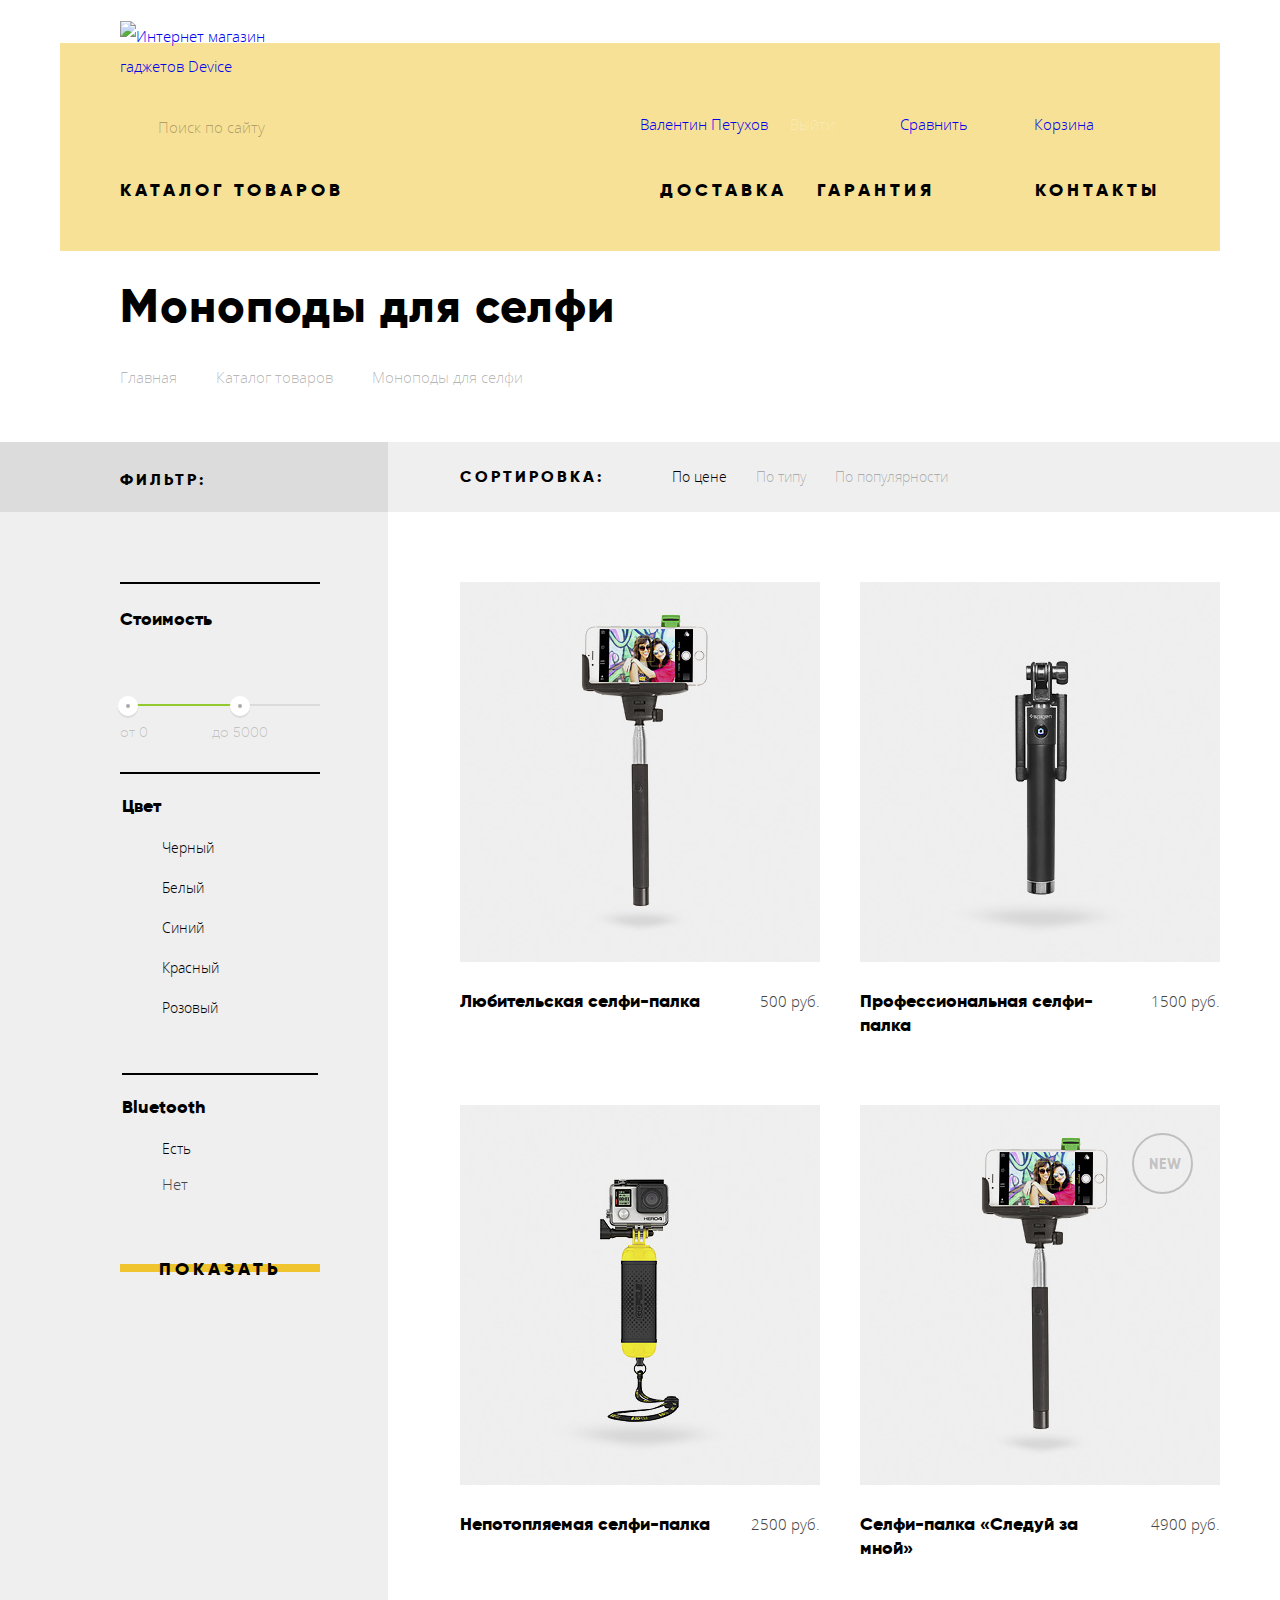
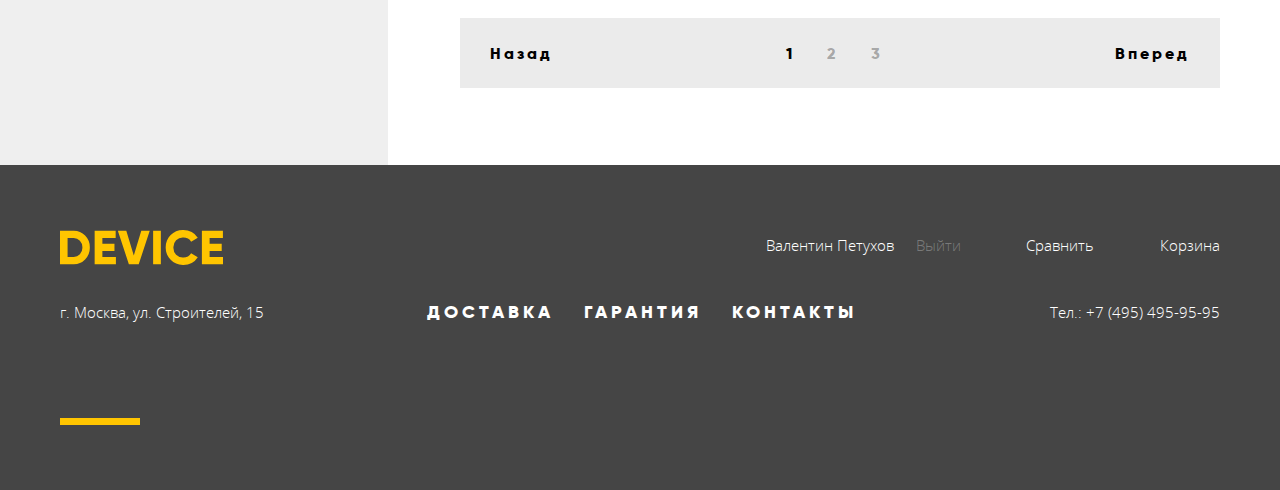
==== commit 5f6ba36c: "Исправилены сетки" ====
--- a/catalog-monopods.html
+++ b/catalog-monopods.html
@@ -9,8 +9,81 @@
 </head>
 
 <body class="inner-page">
-
   <header class="page-header">
+    <nav class="page-navigation">
+      <div class="container">
+        <div class="page-header__background">
+          <a class="page-header__logo-container" href="index.html">
+            <img class="page-header__logo" src="img/logo.svg" width="163" height="35"
+              alt="Интернет магазин гаджетов Device">
+          </a>
+
+          <div class="top">
+            <div class="columns">
+              <div class="column left-column">
+                <form class="search-form" action="#" method="get">
+
+                  <label class="search-form__label visually-hidden" for="search-field">Поиск по сайту</label>
+
+                  <input class="search-form__field" type="search" name="search" id="search-field"
+                    placeholder="Поиск по сайту">
+
+                  <button class="search-form__button" type="button">Найти</button>
+                </form>
+              </div>
+              <div class="inner-page-footer__user-menu">
+                <a class="inner-page-footer__user-menu-item inner-page-footer__user-button" href="#">Валентин
+                  Петухов</a>
+                <a class="inner-page-footer__user-menu-item inner-page-footer__logout-button" href="#">Выйти</a>
+                <a class="inner-page-footer__user-menu-item inner-page-footer__compare-button" href="#">Сравнить</a>
+                <a class="inner-page-footer__user-menu-item inner-page-footer__cart-button" href="#">Корзина</a>
+              </div>
+              <!-- <div class="column right-column">
+                <a class="login-button header-user-menu__button" href="#">Войти</a>
+                <a class="compare-button header-user-menu__button" href="#">Сравнить</a>
+                <a class="cart-button header-user-menu__button" href="#">Корзина</a>
+              </div> -->
+            </div>
+          </div>
+
+          <div class="main-menu">
+            <div class="columns">
+              <div class="column left-column">
+                <div class="main-menu__wrapper">
+                  <a class="main-menu__item main-menu__catalog" href="#">Каталог товаров</a>
+                  <div class="sub-menu">
+                    <div class="container">
+                      <div class="columns">
+                        <div class="column left-side">
+                          <a class="sub-menu__item" href="#">Виртуальная реальность</a>
+                          <a class="sub-menu__item" href="catalog-monopods.html">Моноподы для селфи</a>
+                          <a class="sub-menu__item" href="#">Экшн-камеры</a>
+                        </div>
+                        <div class="column middle-side">
+                          <a class="sub-menu__item" href="#">Фитнес-браслеты</a>
+                          <a class="sub-menu__item" href="">Умные часы</a>
+                        </div>
+                        <div class="column right-side">
+                          <a class="sub-menu__item" href="#">Квадрокоптеры</a>
+                        </div>
+                      </div>
+                    </div>
+                  </div>
+                </div>
+              </div>
+
+              <div class="column right-column">
+                <a class="main-menu__item" href="#">Доставка</a>
+                <a class="main-menu__item" href="#">Гарантия</a>
+                <a class="main-menu__item" href="#">Контакты</a>
+              </div>
+            </div>
+          </div>
+        </div>
+      </div>
+    </nav>
+  </header>
+  <!-- <header class="page-header">
     <nav class="page-navigation container">
       <a class="page-header__logo-container" href="index.html">
         <img class="page-header__logo" src="img/logo.svg" width="163" height="35"
@@ -72,28 +145,30 @@
 
       </div>
     </nav>
-  </header>
+  </header> -->
 
   <main class="content">
 
     <div class="container">
       <div class="content__wrapper">
         <h1 class="content__page-title">Моноподы для селфи</h1>
-
-        <ul class="breadcrumbs list-format" aria-label="Меню хлебные крошки">
-          <li class="breadcrumbs__item">
-            <a class="breadcrumbs__link" href="index.html">Главная</a>
-          </li>
-
-          <li class="breadcrumbs__item">
-            <a class="breadcrumbs__link" href="#">Каталог товаров</a>
-          </li>
-
-          <li class="breadcrumbs__item">
-            <span class="visually-hidden">Текущий пункт:</span>
-            Моноподы для селфи
-          </li>
-        </ul>
+        <nav>
+          <h2 class="visually-hidden">Дополнительная навигация</h2>
+          <ul class="breadcrumbs list-format">
+            <li class="breadcrumbs__item">
+              <a class="breadcrumbs__link" href="index.html">Главная</a>
+            </li>
+
+            <li class="breadcrumbs__item">
+              <a class="breadcrumbs__link" href="#">Каталог товаров</a>
+            </li>
+
+            <li class="breadcrumbs__item">
+              <span class="visually-hidden">Текущий пункт:</span>
+              Моноподы для селфи
+            </li>
+          </ul>
+        </nav>
       </div>
     </div>
 
@@ -144,8 +219,8 @@
                       <label>
                         <input class="form__input form__direction-input visually-hidden" type="radio"
                           name="sorting-direction">
-                        <span class="form__direction-label form__direction-label--up"
-                          aria-label="По возрастанию"></span>
+                        <span class="form__direction-label form__direction-label--up" aria-label="По
+                          возрастанию"></span>
                       </label>
                     </li>
 
@@ -153,7 +228,8 @@
                       <label>
                         <input class="form__input form__direction-input visually-hidden" type="radio"
                           name="sorting-direction" checked>
-                        <span class="form__direction-label form__direction-label--down" aria-label="По убыванию"></span>
+                        <span class="form__direction-label form__direction-label--down" aria-label="По
+                          убыванию"></span>
                       </label>
                     </li>
                   </ul>
--- a/css/style.css
+++ b/css/style.css
@@ -1,32 +1,28 @@
 @font-face {
-  font-family: 'Gilroy';
+  font-family: "Gilroy";
   font-style: normal;
   font-weight: 800;
-  src:
-        url('../fonts/gilroyextrabold.woff2') format('woff2'),
-        url('../fonts/gilroyextrabold.woff') format('woff');
+  src: url("../fonts/gilroyextrabold.woff2") format("woff2"),
+    url("../fonts/gilroyextrabold.woff") format("woff");
 }
 
 @font-face {
-  font-family: 'Gilroy';
+  font-family: "Gilroy";
   font-style: normal;
   font-weight: 300;
-  src:
-        url('../fonts/gilroylight.woff2') format('woff2'),
-        url('../fonts/gilroylight.woff') format('woff');
+  src: url("../fonts/gilroylight.woff2") format("woff2"),
+    url("../fonts/gilroylight.woff") format("woff");
 }
 
 @font-face {
-  font-family: 'Open Sans';
+  font-family: "Open Sans";
   font-style: normal;
   font-weight: 300;
-  src:
-        url('../fonts/opensanslight.woff2') format('woff2'),
-        url('../fonts/opensanslight.woff') format('woff');
-}
-
-
-body{
+  src: url("../fonts/opensanslight.woff2") format("woff2"),
+    url("../fonts/opensanslight.woff") format("woff");
+}
+
+body {
   font-family: "Open Sans", "Arial", sans-serif;
   font-size: 15px;
   line-height: 30px;
@@ -103,6 +99,7 @@
 
 .columns {
   display: flex;
+  flex-wrap: wrap;
 }
 
 .column {
@@ -111,22 +108,23 @@
 
 /* Header */
 
-.page-navigation {
-  position: relative;
-  box-sizing: border-box;
+.page-header__background {
   display: flex;
   flex-direction: column;
-  padding-left: 60px;
-  padding-right: 60px;
-  padding-bottom: 48px;
+  padding: 0 60px;
+  padding-bottom: 49px;
   background-color: #f7e196;
-  background-image: linear-gradient(#ffffff 18%, #f7e196 18%);
+  background-image: linear-gradient(#ffffff 17%, #f7e196 17%);
 }
 
 .page-header__logo-container {
   order: 0;
-  margin-top: 22px;
-  margin-bottom: 20px;
+  margin-top: 21px;
+  margin-bottom: 28px;
+}
+
+.page-header__logo {
+  display: block;
 }
 
 .inner-page .page-header__logo-container:hover,
@@ -139,11 +137,7 @@
 }
 
 .top {
-  margin-bottom: 29px;
-}
-
-.main-menu .left-column {
-  margin-top: -4px;
+  margin-bottom: 33px;
 }
 
 .main-menu__catalog {
@@ -156,13 +150,14 @@
   height: 20px;
   position: absolute;
   top: 3px;
-  right: -26px;
+  left: 230px;
   background-image: url("../img/plus.svg");
   background-repeat: no-repeat;
 }
 
 .page-navigation .right-column {
   display: flex;
+  flex-wrap: wrap;
 }
 
 .sub-menu .column {
@@ -189,25 +184,12 @@
 }
 
 .right-column .header-user-menu__button:nth-child(2) {
-  margin-right: 85px;
+  margin-left: auto;
 }
 
 .right-column .header-user-menu__button:last-child {
-  margin-left: auto;
-}
-
-
-.right-column .header-user-menu__button-out:first-child {
-  margin-left: 46px;
-}
-
-.right-column .header-user-menu__button--out:nth-child(2) {
-  margin-left: auto;
-  margin-right: 68px;
-}
-
-.right-column .header-user-menu__button--out:last-child {
-  margin-left: 0;
+  margin-right: 1px;
+  margin-left: 65px;
 }
 
 .login-button::before {
@@ -231,7 +213,7 @@
   height: 15px;
   position: absolute;
   top: 10px;
-  left: -20px;
+  left: -19px;
   background-image: url("../img/compare.svg");
   background-repeat: no-repeat;
 }
@@ -241,7 +223,7 @@
   width: 15px;
   height: 15px;
   position: absolute;
-  top: 9px;
+  top: 7px;
   left: -24px;
   background-image: url("../img/cart.svg");
   background-repeat: no-repeat;
@@ -266,7 +248,6 @@
   opacity: 0.3;
 }
 
-
 .sub-menu {
   display: none;
   position: absolute;
@@ -274,18 +255,19 @@
   padding-top: 20px;
   width: 1100px;
   min-height: 144px;
-  top: 180px;
-  left: 0;
+  top: 21;
+  left: -60px;
   z-index: 10;
   background-color: #f7e196;
 }
 
 .main-menu__wrapper {
-  width: inherit;
-}
-
-.main-menu__wrapper:hover  .sub-menu,
-.main-menu__wrapper:focus  .sub-menu {
+  position: relative;
+  /* width: inherit; */
+}
+
+.main-menu__wrapper:hover .sub-menu,
+.main-menu__wrapper:focus .sub-menu {
   display: block;
 }
 
@@ -312,7 +294,7 @@
 .header-user-menu__button {
   font-family: inherit;
   font-size: 15px;
-  line-height: 30px;
+  line-height: 28px;
   font-weight: 300;
   color: #000000;
 }
@@ -335,16 +317,28 @@
   opacity: 0.3;
 }
 
+/* -------------------- */
+
+.top .right-column {
+  display: flex;
+  flex-wrap: wrap;
+}
+
+.main-menu__item {
+  display: block;
+}
+
+/* -------------------- */
+
 /* search form */
 
 .search-form {
-  margin-top: -10px;
   display: flex;
 }
 
 .search-form__field {
   width: 355px;
-  padding: 8px 36px;
+  padding: 1px 36px;
   font-size: 15px;
   letter-spacing: 0px;
   line-height: 30px;
@@ -355,8 +349,7 @@
   background-color: transparent;
   background-image: url("../img/search.svg");
   background-repeat: no-repeat;
-  background-position: 1px 14px;
-
+  background-position: 2px 5px;
 }
 
 .search-form__button {
@@ -403,20 +396,18 @@
 /* Sliders */
 
 .slider {
-  margin-bottom: 100px;
+  margin-bottom: 101px;
 }
 
 .slider__border {
   background-image: linear-gradient(#f7e196 23%, #ffffff 23%);
   position: relative;
 }
-
 
 .slider .left-side {
   width: 560px;
   max-height: 485px;
   margin-right: 39px;
-
 }
 
 .slider__item--one .slider__image {
@@ -442,7 +433,7 @@
 .slider .right-side::after {
   content: "";
   position: absolute;
-  right: -14px;
+  right: -15px;
   top: -11px;
   font-family: "Gilroy", "Arial", sans-serif;
   font-size: 179px;
@@ -456,7 +447,7 @@
   content: "";
   position: absolute;
   left: 1px;
-  top: 38px;
+  top: 39px;
   width: 100px;
   height: 7px;
   background-color: #ffffff;
@@ -474,7 +465,6 @@
   content: "03";
 }
 
-
 .slider__item:nth-of-type(1) {
   display: none;
 }
@@ -489,18 +479,19 @@
 
 .slider__motto {
   position: relative;
+  width: 600px;
   z-index: 1;
-  margin-bottom: 20px;
+  margin-bottom: 19px;
   font-family: "Gilroy", "Arial", sans-serif;
   font-weight: 800;
   font-size: 47px;
-  line-height: 56px;
-  letter-spacing: 0;
+  line-height: 58px;
+  letter-spacing: 1px;
 }
 
 .slider__text {
   width: 500px;
-  margin-bottom: 57px;
+  margin-bottom: 54px;
 }
 
 .slider__button {
@@ -510,6 +501,7 @@
 
 .features {
   display: flex;
+  flex-wrap: wrap;
 }
 
 .feature-item {
@@ -531,7 +523,6 @@
   /* line-height: 48px; */
   color: #000000;
   margin-bottom: 17px;
-
 }
 
 .feature-item__text--small {
@@ -571,8 +562,7 @@
   top: 4px;
   right: 4px;
   border-radius: 50%;
-  border: 1px solid #000000;
-
+  border: 2px solid #000000;
 }
 
 .slider__label::after {
@@ -584,9 +574,8 @@
   top: 7px;
   right: 7px;
   border-radius: 50%;
-  border: 1px solid #000000;
-}
-
+  border: 2px solid #000000;
+}
 
 .slider__btn:nth-of-type(1):checked ~ .slider__label:nth-of-type(1)::after {
   display: block;
@@ -612,16 +601,14 @@
   display: flex;
 }
 
-
-
-
-
 /* Popular */
+
 .popular {
-  margin-top: 80px;
   margin-bottom: 56px;
 }
 .popular__list {
+  display: flex;
+  flex-wrap: wrap;
   justify-content: space-between;
 }
 
@@ -642,40 +629,40 @@
   width: 160px;
   margin-bottom: 35px;
   background-repeat: no-repeat;
+}
+
+.popular__item--vr .popular__img {
+  background-image: url("../img/popular-1.svg");
   background-position: 50% 50%;
 }
 
-.vr {
-  background-image: url("../img/popular-1.svg");
-}
-
-.monopods {
+.popular__item--monopods .popular__img {
   background-image: url("../img/popular-2.svg");
-  background-position: 50% 100%;
-}
-
-.cameras {
+  background-position: 51% 96%;
+}
+
+.popular__item--cameras .popular__img {
   background-image: url("../img/popular-3.svg");
-  background-position: 54% 52%;
-}
-
-.fitness-trackers {
+  background-position: 55% 52%;
+}
+
+.popular__item--fitness-trackers .popular__img {
   background-image: url("../img/popular-4.svg");
-  background-position: 50% 54%;
-}
-
-.smart-watches {
+  background-position: 50% 52%;
+}
+
+.popular__item--smart-watches .popular__img {
   background-image: url("../img/popular-5.svg");
   background-position: 52% 52%;
 }
 
-.copters {
+.popular__item--copters .popular__img {
   background-image: url("../img/popular-6.svg");
   background-position: 49% 54%;
 }
 
 a:hover .popular__img-bg,
-a:focus .popular__img-bg           {
+a:focus .popular__img-bg {
   background-color: rgba(240, 197, 46, 1);
 }
 
@@ -684,7 +671,7 @@
 }
 
 .popular__item a:active {
-  color: rgba(0, 0, 0, 0.3)
+  color: rgba(0, 0, 0, 0.3);
 }
 
 .popular__title {
@@ -693,78 +680,81 @@
   line-height: 24px;
 }
 
+.popular__item--monopods .popular__title {
+  width: 100px;
+}
 
 /* Services */
 
 .services {
-  width: 100vw;
   background-color: #e5e5e5;
-  box-shadow: inset 0 98px 0 0 #ffffff;
-  padding-bottom: 67px;
+  box-shadow: inset 0 105px 0 0 #ffffff;
+  padding-top: 5px;
+  padding-bottom: 69px;
   margin-bottom: 94px;
 }
 
 .services__left-side {
   border-right: 7px solid #000000;
   width: 278px;
-  margin-right: 100px;
-  padding-top: 93px;
-  padding-bottom: 35px
+  margin-right: 95px;
+  padding-top: 92px;
+  padding-bottom: 32px;
 }
 
 .services__button {
   width: 160px;
-  margin-bottom: 46px;
-
+  margin-bottom: 48px;
 }
 
 .services__button:active {
   color: #f7e184;
 }
 
-.services__input:nth-of-type(1):checked ~ .services__button:nth-of-type(1)::after {
-    width: 278px;
-    transform: scaleY(5);
-    background-color: #000000;
+.services__input:nth-of-type(1):checked
+  ~ .services__button:nth-of-type(1)::after {
+  width: 278px;
+  transform: scaleY(5);
+  background-color: #000000;
 }
 
 .services__input:nth-of-type(1):checked ~ .services__button:nth-of-type(1) {
-    color: #f7e184;
-}
-
-.services__input:nth-of-type(2):checked ~ .services__button:nth-of-type(2)::after {
-    width: 278px;
-    transform: scaleY(5);
-    background-color: #000000;
+  color: #f7e184;
+}
+
+.services__input:nth-of-type(2):checked
+  ~ .services__button:nth-of-type(2)::after {
+  width: 278px;
+  transform: scaleY(5);
+  background-color: #000000;
 }
 .services__input:nth-of-type(2):checked ~ .services__button:nth-of-type(2) {
-    color: #f7e184;
-}
-
-.services__input:nth-of-type(3):checked ~ .services__button:nth-of-type(3)::after {
-    width: 278px;
-    transform: scaleY(5);
-    background-color: #000000;
+  color: #f7e184;
+}
+
+.services__input:nth-of-type(3):checked
+  ~ .services__button:nth-of-type(3)::after {
+  width: 278px;
+  transform: scaleY(5);
+  background-color: #000000;
 }
 
 .services__input:nth-of-type(3):checked ~ .services__button:nth-of-type(3) {
-    color: #f7e184;
-}
-
+  color: #f7e184;
+}
 
 .services__right-side {
   width: 780px;
-
 }
 
 .services__list {
-  padding-left: 17px;
+  padding-left: 21px;
+  padding-top: 2px;
 }
 
 .services__item {
   box-sizing: border-box;
   position: relative;
-  /* padding-bottom: 1px; */
 }
 
 .delivery {
@@ -793,6 +783,7 @@
   font-weight: 800;
   font-size: 47px;
   line-height: 48px;
+  letter-spacing: 1px;
   color: #000000;
 }
 
@@ -812,17 +803,27 @@
   max-width: 420px;
 }
 
+/* ---------------- */
+
+.services .columns {
+  justify-content: space-between;
+  flex-wrap: wrap;
+}
+
+/* ---------------- */
+
 /* Brands */
 .brands {
-  margin-bottom: 96px;
+  margin-bottom: 79px;
 }
 
 .brands__list {
   justify-content: space-between;
-}
-
-.brands__item a{
-  filter: opacity(.3) grayscale(1);
+  flex-wrap: wrap;
+}
+
+.brands__item a {
+  filter: opacity(0.3) grayscale(1);
 }
 
 .brands__item a:hover,
@@ -830,17 +831,17 @@
   filter: none;
 }
 
-
 /* About */
 .about {
-  width: 480px;
-  position: relative;
+  width: 475px;
+  position: relative;
+  padding-top: 19px;
 }
 
 .about::before {
   content: "";
   position: absolute;
-  top: -12px;
+  top: 6px;
   width: 80px;
   height: 7px;
   background-color: #000000;
@@ -850,7 +851,7 @@
   margin-bottom: 45px;
 }
 
-.about__list-item{
+.about__list-item {
   font-family: "Gilroy", "Arial", sans-serif;
   font-weight: 800;
   font-size: 15px;
@@ -889,15 +890,16 @@
 
 /* Contacts */
 .contacts {
+  position: relative;
+  width: 560px;
   margin-left: auto;
-  width: 560px;
-  position: relative;
+  padding-top: 19px;
 }
 
 .contacts::before {
   content: "";
   position: absolute;
-  top: -12px;
+  top: 6px;
   width: 80px;
   height: 7px;
   background-color: #000000;
@@ -919,29 +921,25 @@
 /* Footer */
 
 .page-footer {
-
-  margin-top: 91px;
+  margin-top: 92px;
   padding-top: 65px;
   padding-bottom: 56px;
   background-color: #454545;
 }
 
 .page-footer__left-side {
-
   position: relative;
   width: 260px;
-  margin-right:117px;
+  margin-right: 108px;
 }
 
 .page-footer__left-side::after {
   content: "";
   width: 80px;
-  height: 7px;
+  height: 8px;
   position: absolute;
   top: 171px;
   background-color: #ffc600;
-
-
 }
 
 .page-footer__logo {
@@ -957,7 +955,7 @@
   opacity: 0.3;
 }
 
-.page-footer__text{
+.page-footer__text {
   color: #ffffff;
 }
 
@@ -966,14 +964,14 @@
 }
 
 .page-footer__mid-side {
-  width: 440px;
+  width: 431px;
   margin-top: 70px;
-}
-
-
+  margin-right: auto;
+}
 
 .page-footer__menu {
   display: flex;
+  flex-wrap: wrap;
   justify-content: space-between;
 }
 
@@ -988,18 +986,19 @@
 
 .page-footer__menu-item a:hover,
 .page-footer__menu-item a:focus {
-  color: rgba(255, 255, 255, 0.6)
+  color: rgba(255, 255, 255, 0.6);
 }
 
 .page-footer__menu-item a:active {
-  color: rgba(255, 255, 255, 0.3)
+  color: rgba(255, 255, 255, 0.3);
 }
 
 .page-footer__social {
-  width: 145px;
+  display: flex;
+  justify-content: space-between;
+  flex-wrap: wrap;
+  width: 140px;
   margin: 0 auto;
-  display: flex;
-  justify-content: space-between;
   margin-top: 58px;
 }
 
@@ -1032,18 +1031,19 @@
 }
 
 .page-footer__right-side {
-  width:380px;
+  width: 300px;
   display: flex;
   flex-direction: column;
+  flex-wrap: wrap;
   align-items: flex-end;
 }
-
 
 .page-footer__user-menu {
   margin-bottom: 21px;
   width: 300px;
   display: flex;
   justify-content: space-between;
+  flex-wrap: wrap;
 }
 
 .page-footer__button {
@@ -1137,13 +1137,13 @@
   opacity: 0.3;
 }
 
-.inner-page-footer__user-menu{
+.inner-page-footer__user-menu {
   width: 454px;
   display: flex;
   align-self: flex-start;
 }
 
-.inner-page-footer__user-menu-item{
+.inner-page-footer__user-menu-item {
   position: relative;
 }
 
@@ -1157,7 +1157,6 @@
   background-repeat: no-repeat;
 }
 
-
 .inner-page-footer__user-button::before {
   background-image: url("../img/user-footer.svg");
 }
@@ -1173,7 +1172,6 @@
 .inner-page-footer__user-menu-item:first-child {
   margin-right: 22px;
 }
-
 
 .inner-page-footer__user-menu-item:nth-child(3) {
   margin-left: 65px;
@@ -1196,11 +1194,9 @@
   color: rgba(255, 255, 255, 0.3);
 }
 
-
 .row--mid {
   align-items: center;
   margin-bottom: 48px;
-
 }
 
 .inner-page-footer__main-menu {
@@ -1226,7 +1222,6 @@
   color: rgba(255, 255, 255, 0.3);
 }
 
-
 .inner-page-footer__phone {
   margin-left: auto;
 }
@@ -1246,7 +1241,6 @@
   left: 0;
   background-color: #ffc500;
 }
-
 
 .social-menu {
   width: 144px;
@@ -1277,8 +1271,7 @@
   width: 27px;
   height: 35px;
   background-image: url("../img/logo-html-academy.svg");
-  background-repeat: no-repeat
-  ;
+  background-repeat: no-repeat;
   background-position: 0 0;
 }
 
@@ -1301,7 +1294,7 @@
   background-image: url("../img/modal-close.svg");
   background-repeat: no-repeat;
   background-position: 50% 50%;
-  opacity: .5;
+  opacity: 0.5;
 }
 
 .close_button:hover,
@@ -1310,7 +1303,7 @@
 }
 
 .close_button:active {
-  opacity: .3;
+  opacity: 0.3;
 }
 
 .write-us__label {
@@ -1347,13 +1340,10 @@
   border: none;
 }
 
-
-
 .content__wrapper {
   padding: 0 60px;
 }
 
-
 /* breadcrumbs */
 
 .breadcrumbs {
@@ -1366,12 +1356,12 @@
 }
 
 .breadcrumbs,
-.breadcrumbs__item a{
+.breadcrumbs__item a {
   color: rgba(0, 0, 0, 0.3);
 }
 
 .breadcrumbs__item a:hover,
-.breadcrumbs__item a:focus{
+.breadcrumbs__item a:focus {
   color: rgba(0, 0, 0, 0.6);
 }
 
@@ -1388,12 +1378,11 @@
   position: absolute;
   width: 7px;
   height: 7px;
-  top: 9px;
+  top: 8px;
   right: -24px;
   background-image: url("../img/nav-arrow.svg");
   background-repeat: no-repeat;
 }
-
 
 /* Filters */
 .bg-wrapper-sorting {
@@ -1426,7 +1415,6 @@
   z-index: -1;
 }
 
-
 .bg-wrapper {
   position: relative;
 }
@@ -1449,6 +1437,7 @@
 }
 
 .filter__price-range {
+  position: relative;
   box-sizing: border-box;
   margin-bottom: 20px;
   min-height: 140px;
@@ -1472,27 +1461,27 @@
 .price__range::before {
   content: "";
   position: absolute;
-  width: 3px;
-  height: 3px;
+  width: 4px;
+  height: 4px;
   top: -8px;
   left: -2px;
   border-radius: 50%;
   border: 8px solid #ffffff;
-  background-color: #dbdbdb;
-  box-shadow: 0 2px 0 0 #dbdbdb;
+  background-color: #ababab;
+  box-shadow: 0 2px 1px 0 #dbdbdb;
 }
 
 .price__range::after {
   content: "";
   position: absolute;
-  width: 3px;
-  height: 3px;
+  width: 4px;
+  height: 4px;
   top: -8px;
   left: 110px;
   border-radius: 50%;
   border: 8px solid #ffffff;
-  background-color: #dbdbdb;
-  box-shadow: 0 2px 0 0 #dbdbdb;
+  background-color: #ababab;
+  box-shadow: 0 2px 1px 0 #dbdbdb;
 }
 
 .price__text {
@@ -1501,7 +1490,7 @@
   font-size: 14px;
   line-height: 24px;
   color: rgba(0, 0, 0, 0.2);
-  font-family: "Gilroy", "Arial", sans-serif;;
+  font-family: "Gilroy", "Arial", sans-serif;
   font-weight: 300;
   text-align: center;
 }
@@ -1510,9 +1499,7 @@
   margin-right: 0;
 }
 
-
 .filter-sorting-title {
-
   font-family: "Gilroy", "Arial", sans-serif;
   font-weight: 800;
   font-size: 16px;
@@ -1547,7 +1534,6 @@
   color: #000000;
 }
 
-
 .form__fields {
   border: none;
 }
@@ -1613,9 +1599,7 @@
   line-height: 40px;
   letter-spacing: 0px;
   color: #000000;
-
-}
-
+}
 
 .column--left-side {
   width: 328px;
@@ -1639,7 +1623,6 @@
   text-transform: uppercase;
   padding-left: 60px;
   padding-top: 10px;
-
 }
 
 .sorting {
@@ -1697,7 +1680,6 @@
   opacity: 1;
 }
 
-
 .form__direction-label::before {
   position: absolute;
   content: "";
@@ -1709,7 +1691,7 @@
 .form__direction-label--up::before {
   background-image: url("../img/icon-up-dir.svg");
   top: 10px;
-  left:0
+  left: 0;
 }
 
 .form__direction-label--down::before {
@@ -1721,11 +1703,10 @@
 /* Products */
 
 .products-list {
-margin-top: 20px;
-display: flex;
-flex-wrap: wrap;
-justify-content: flex-end;
-
+  margin-top: 20px;
+  display: flex;
+  flex-wrap: wrap;
+  justify-content: flex-end;
 }
 .product-item {
   position: relative;
@@ -1790,7 +1771,6 @@
   line-height: 24px;
   letter-spacing: 0px;
   width: 260px;
-
 }
 
 .product-item__title a {
@@ -1828,7 +1808,6 @@
   border-radius: 50%;
 }
 
-
 /* Pagination */
 
 .pagination {
@@ -1883,8 +1862,6 @@
   color: rgba(0, 0, 0, 1);
 }
 
-
-
 .pagination__nav:hover,
 .pagination__nav:focus {
   background-color: #d8d8d8;
@@ -1897,6 +1874,3 @@
 .current {
   color: #000000;
 }
-
-
-
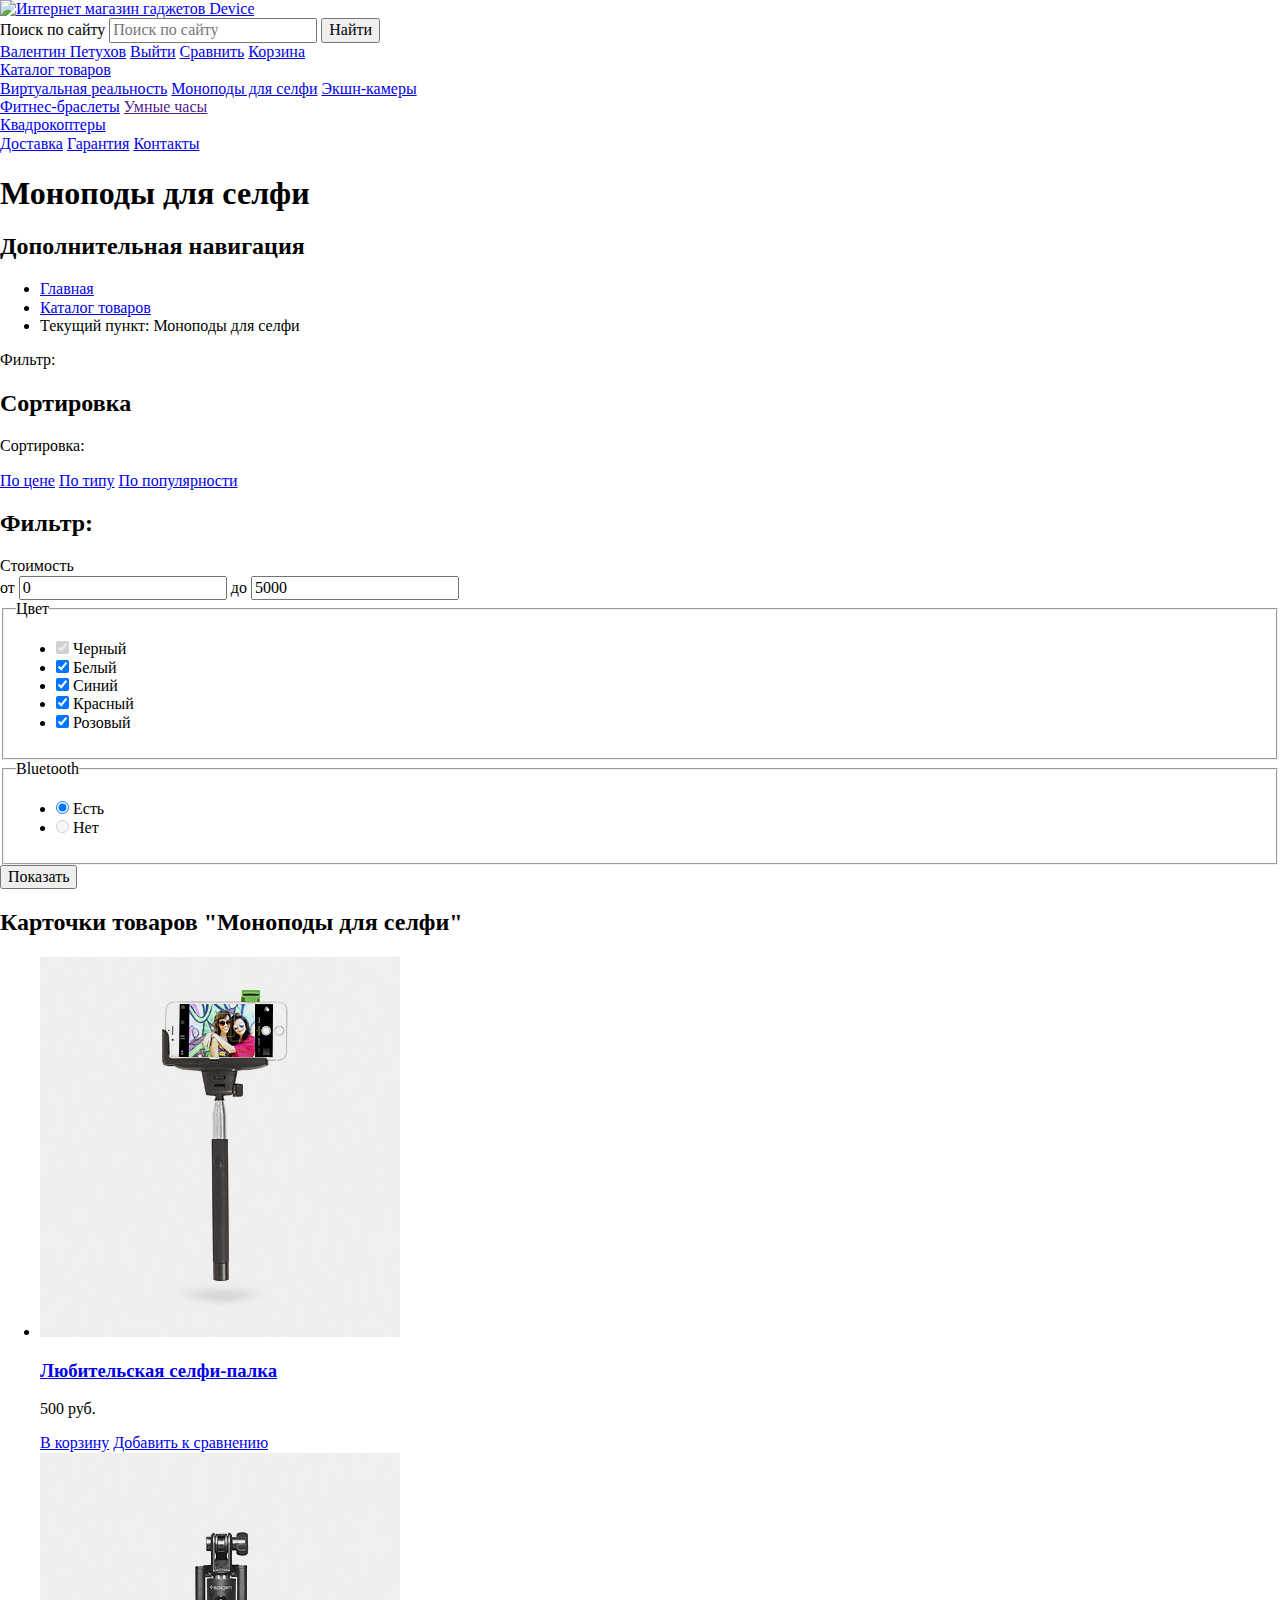
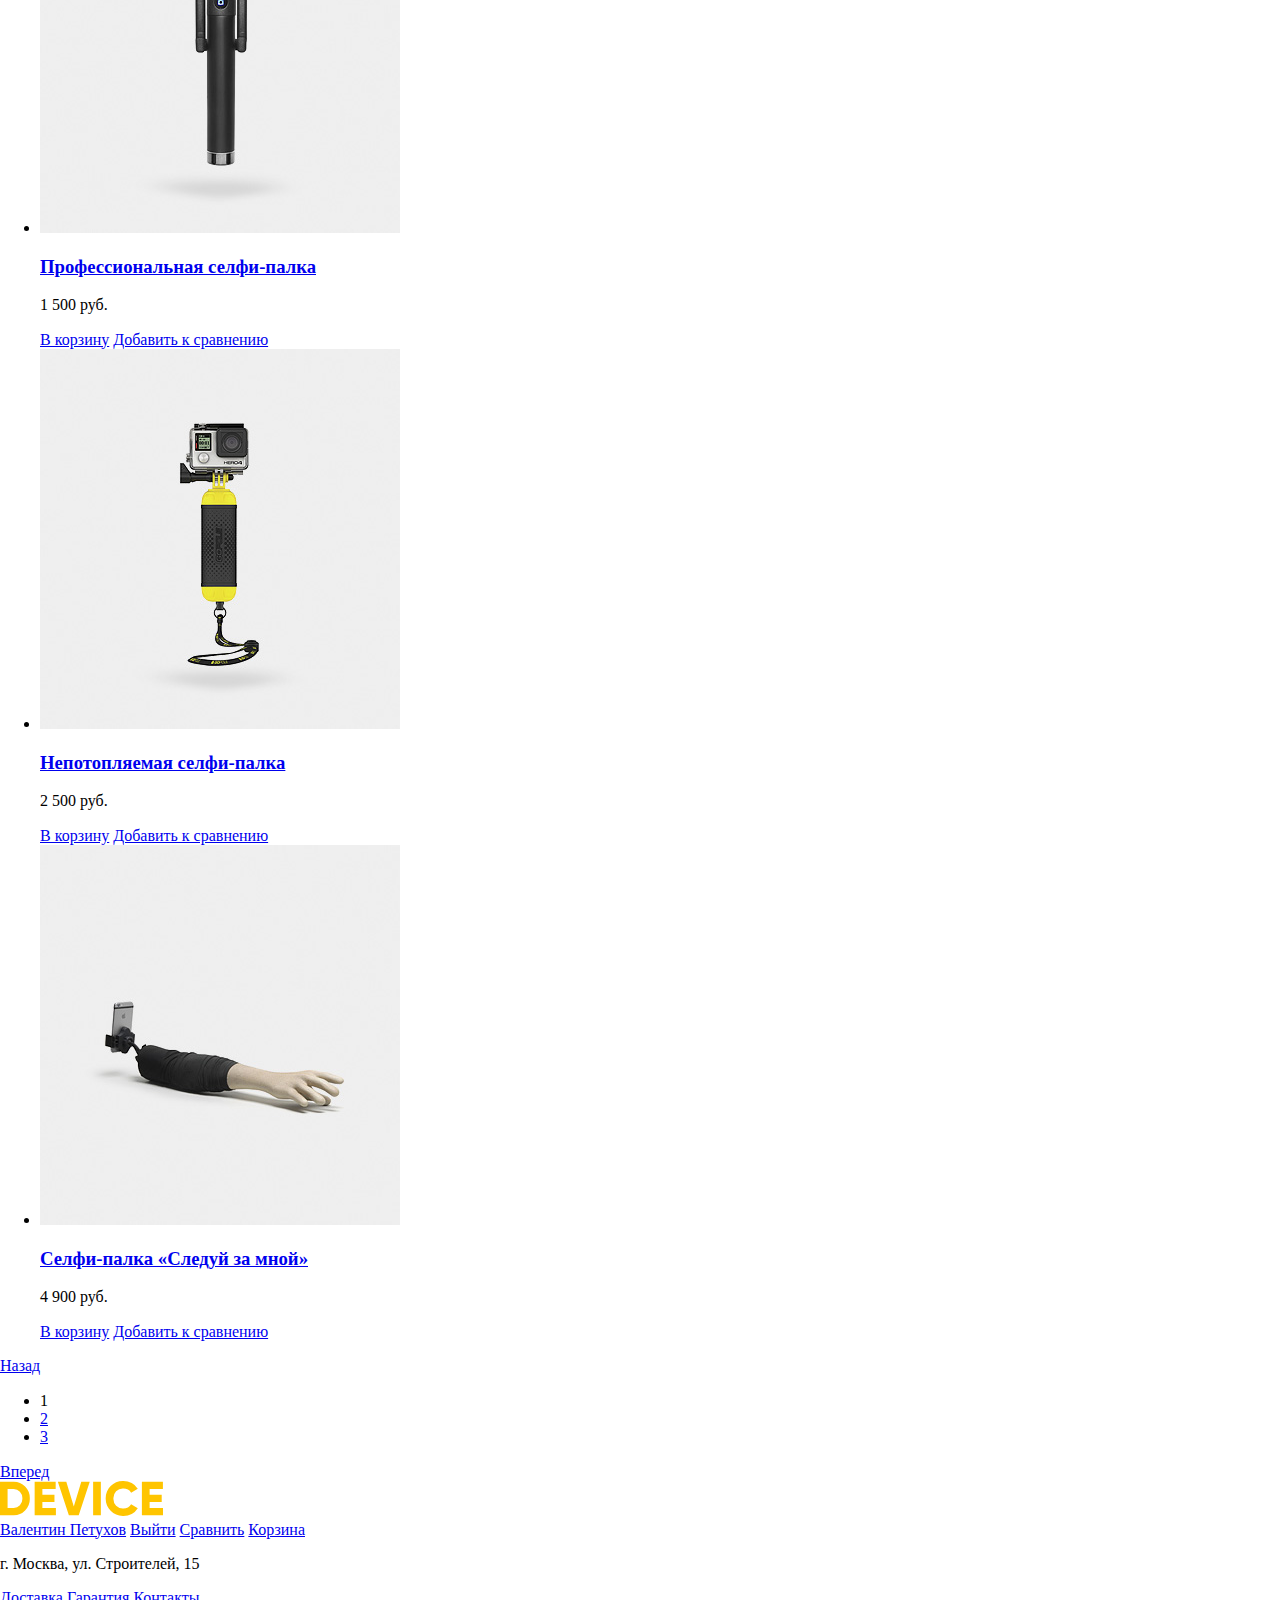
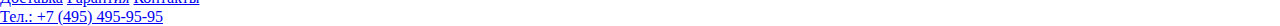
==== commit b3338857: "Добавлена ссылка на HTML Academy. Исправлены кнопки направления сортировки" ====
--- a/catalog-monopods.html
+++ b/catalog-monopods.html
@@ -5,7 +5,7 @@
   <meta charset="utf-8">
   <title>HTML Academy: Девайс</title>
   <link rel="stylesheet" href="css/normalize.css">
-  <link rel="stylesheet" href="css/style.css">
+  <link rel="stylesheet" href="css/style-compressed.css">
 </head>
 
 <body class="inner-page">
@@ -31,18 +31,16 @@
                   <button class="search-form__button" type="button">Найти</button>
                 </form>
               </div>
-              <div class="inner-page-footer__user-menu">
-                <a class="inner-page-footer__user-menu-item inner-page-footer__user-button" href="#">Валентин
+
+              <div class="column right-column">
+                <a class="header-user-menu__button header-user-menu__button--loggedin user-button" href="#">Валентин
                   Петухов</a>
-                <a class="inner-page-footer__user-menu-item inner-page-footer__logout-button" href="#">Выйти</a>
-                <a class="inner-page-footer__user-menu-item inner-page-footer__compare-button" href="#">Сравнить</a>
-                <a class="inner-page-footer__user-menu-item inner-page-footer__cart-button" href="#">Корзина</a>
-              </div>
-              <!-- <div class="column right-column">
-                <a class="login-button header-user-menu__button" href="#">Войти</a>
-                <a class="compare-button header-user-menu__button" href="#">Сравнить</a>
-                <a class="cart-button header-user-menu__button" href="#">Корзина</a>
-              </div> -->
+                <a class="header-user-menu__button header-user-menu__button--loggedin
+                logout-button" href="#">Выйти</a>
+                <a class="header-user-menu__button header-user-menu__button--loggedin compare-button"
+                  href="#">Сравнить</a>
+                <a class="header-user-menu__button header-user-menu__button--loggedin cart-button" href="#">Корзина</a>
+              </div>
             </div>
           </div>
 
@@ -83,167 +81,61 @@
       </div>
     </nav>
   </header>
-  <!-- <header class="page-header">
-    <nav class="page-navigation container">
-      <a class="page-header__logo-container" href="index.html">
-        <img class="page-header__logo" src="img/logo.svg" width="163" height="35"
-          alt="Интернет магазин гаджетов Device">
-      </a>
-
-      <div class="top">
-        <div class="columns">
-          <div class="column left-column">
-            <form class="search-form" action="#" method="get">
-
-              <label class="search-form__label visually-hidden" for="search-field">Поиск по сайту</label>
-
-              <input class="search-form__field" type="search" name="search" id="search-field"
-                placeholder="Поиск по сайту">
-
-              <button class="search-form__button" type="button">Найти</button>
-
-            </form>
-          </div>
-
-          <div class="column right-column">
-            <a class="login-button header-user-menu__button" href="#">Валентин Петухов</a>
-            <a class="logout-button header-user-menu__button" href="#">Выйти</a>
-            <a class="compare-button header-user-menu__button" href="#">Сравнить</a>
-            <a class="cart-button header-user-menu__button" href="#">Корзина</a>
-          </div>
-        </div>
-      </div>
-
-      <div class="main-menu columns">
-        <div class="column left-column">
-          <div class="main-menu__wrapper">
-            <a class="main-menu__item main-menu__catalog" href="#">Каталог товаров</a>
-            <div class="sub-menu container">
-              <div class="columns">
-                <div class="column left-side">
-                  <a class="sub-menu__item" href="#">Виртуальная реальность</a>
-                  <a class="sub-menu__item" href="catalog-monopods.html">Моноподы для селфи</a>
-                  <a class="sub-menu__item" href="#">Экшн-камеры</a>
-                </div>
-                <div class="column middle-side">
-                  <a class="sub-menu__item" href="#">Фитнес-браслеты</a>
-                  <a class="sub-menu__item" href="">Умные часы</a>
-                </div>
-                <div class="column right-side">
-                  <a class="sub-menu__item" href="#">Квадрокоптеры</a>
-                </div>
-              </div>
-            </div>
-          </div>
-        </div>
-
-        <div class="column right-column">
-          <a class="main-menu__item" href="#">Доставка</a>
-          <a class="main-menu__item" href="#">Гарантия</a>
-          <a class="main-menu__item" href="#">Контакты</a>
-        </div>
-
-      </div>
-    </nav>
-  </header> -->
 
   <main class="content">
-
-    <div class="container">
-      <div class="content__wrapper">
-        <h1 class="content__page-title">Моноподы для селфи</h1>
-        <nav>
-          <h2 class="visually-hidden">Дополнительная навигация</h2>
-          <ul class="breadcrumbs list-format">
-            <li class="breadcrumbs__item">
-              <a class="breadcrumbs__link" href="index.html">Главная</a>
-            </li>
-
-            <li class="breadcrumbs__item">
-              <a class="breadcrumbs__link" href="#">Каталог товаров</a>
-            </li>
-
-            <li class="breadcrumbs__item">
-              <span class="visually-hidden">Текущий пункт:</span>
-              Моноподы для селфи
-            </li>
-          </ul>
-        </nav>
+    <div class="content__header">
+      <div class="container">
+        <div class="content__wrapper">
+          <h1 class="content__page-title">Моноподы для селфи</h1>
+          <nav>
+            <h2 class="visually-hidden">Дополнительная навигация</h2>
+            <ul class="breadcrumbs list-format">
+              <li class="breadcrumbs__item">
+                <a class="breadcrumbs__link" href="index.html">Главная</a>
+              </li>
+
+              <li class="breadcrumbs__item">
+                <a class="breadcrumbs__link" href="#">Каталог товаров</a>
+              </li>
+
+              <li class="breadcrumbs__item">
+                <span class="visually-hidden">Текущий пункт:</span>
+                Моноподы для селфи
+              </li>
+            </ul>
+          </nav>
+        </div>
       </div>
     </div>
-
 
     <div class="bg-wrapper-sorting">
       <div class="container">
         <div class="columns">
           <div class="column column--left-side">
-            <p class="filters__title">Фильтр:</p>
+            <p class="filters-sorting__title filters-title">Фильтр:</p>
           </div>
           <div class="column column--right-side">
-            <section class="sorting ">
-
-              <h2 class="content__section-title filter-sorting-title sorting__title">Сортировка:</h2>
-
-              <form class="sort form" action="#" method="get">
-                <fieldset class="form__fields">
-                  <legend class="form__title visually-hidden">Сортировать:</legend>
-                  <ul class="form__list list-format">
-                    <li class="form__item">
-                      <label>
-                        <input class="form__input visually-hidden" type="radio" name="sorting-type" checked>
-                        <span class="form__label">По цене</span>
-                      </label>
-                    </li>
-
-                    <li class="form__item">
-                      <label>
-                        <input class="form__input visually-hidden" type="radio" name="sorting-type">
-                        <span class="form__label">По типу</span>
-                      </label>
-                    </li>
-
-                    <li class="form__item">
-                      <label>
-                        <input class="form__input visually-hidden" type="radio" name="sorting-type">
-                        <span class="form__label">По популярности</span>
-                      </label>
-                    </li>
-                  </ul>
-                </fieldset>
-
-
-                <fieldset class="form__fields">
-                  <legend class="sorting__fieldset-title visually-hidden">Направления сортировки</legend>
-                  <ul class="form__list form__direction-list list-format">
-                    <li class="form__item form__direction-item">
-                      <label>
-                        <input class="form__input form__direction-input visually-hidden" type="radio"
-                          name="sorting-direction">
-                        <span class="form__direction-label form__direction-label--up" aria-label="По
-                          возрастанию"></span>
-                      </label>
-                    </li>
-
-                    <li class="form__item form__direction-item">
-                      <label>
-                        <input class="form__input form__direction-input visually-hidden" type="radio"
-                          name="sorting-direction" checked>
-                        <span class="form__direction-label form__direction-label--down" aria-label="По
-                          убыванию"></span>
-                      </label>
-                    </li>
-                  </ul>
-                </fieldset>
-
-                <button class="visually-hidden">Отсортировать</button>
-
-              </form>
+            <section class="sorting">
+              <h2 class="content__section-title filter-sorting-title filters__title visually-hidden">Сортировка</h2>
+              <div class="sorting__wrapper">
+                <p class="filters-sorting__title sorting-title">Сортировка:</p>
+                <div class="sorting__type">
+                  <a class="sorting__button checked" href="#">По цене</a>
+                  <a class="sorting__button" href="#">По типу</a>
+                  <a class="sorting__button" href="#">По популярности</a>
+                </div>
+                <div class="sorting__direction">
+                  <a class="sorting__button sorting__button--up" aria-label="По возрастанию" href="#"></a>
+                  <a class="sorting__button sorting__button--down checked" aria-label="По убыванию" href="#"></a>
+                </div>
+              </div>
             </section>
           </div>
         </div>
       </div>
     </div>
-    <div class="bg-wrapper">
+
+    <div class="bg-wrapper-products">
 
       <div class="container">
 
@@ -261,9 +153,14 @@
                 <div class="filter__price-range">
                   <div class="price__line">
                     <div class="price__range"></div>
-                  </div>
-                  <p class="price__text">от 0</p>
-                  <p class="price__text">до 5000</p>
+                    <div class="price__handler price__handler--min"></div>
+                    <div class="price__handler price__handler--max"></div>
+                  </div>
+
+                  <label class="price__field"><span class="price__text">от</span>
+                    <input class="price__input" type="text" name="min" id="min-field" value="0"></label>
+                  <label class="price__field"><span class="price__text">до</span>
+                    <input class="price__input" type="text" name="max" id="max-field" value="5000"></label>
                 </div>
 
                 <fieldset class="form__fields form__fields--color">
@@ -271,7 +168,8 @@
                   <ul class="form__list list-format">
                     <li class="form__item">
                       <label>
-                        <input class="form__input visually-hidden" type="checkbox" name="color" value="black" checked>
+                        <input class="form__input visually-hidden" type="checkbox" name="color" value="black" checked
+                          disabled>
                         <span class="form__label form__label--color">Черный</span>
                       </label>
                     </li>
@@ -318,7 +216,7 @@
 
                     <li class="form__item">
                       <label>
-                        <input class="form__input visually-hidden" type="radio" name="bluetooth" value="no">
+                        <input class="form__input visually-hidden" type="radio" name="bluetooth" value="no" disabled>
                         <span class="form__label--bluetooth">Нет</span>
                       </label>
                     </li>
@@ -331,7 +229,9 @@
             </section>
           </div>
 
-          <div class="column column--right-side">
+
+
+          <div class="column column--right-side column__products--right-side">
 
 
             <section class="products">
@@ -359,10 +259,10 @@
                   <img class="product-item__image" src="img/item-2.jpg" width="360" height="380"
                     alt="Профессиональная селфи-палка">
                   <div class="product-item__wrapper">
-                    <h3 class="product-item__title">
+                    <h3 class="product-item__title product-item__title--short">
                       <a href="#">Профессиональная селфи-палка</a>
                     </h3>
-                    <p class="product-item__price">1500 руб.</p>
+                    <p class="product-item__price">1 500 руб.</p>
                   </div>
 
                   <div class="product-item__hover">
@@ -378,7 +278,7 @@
                     <h3 class="product-item__title">
                       <a href="#">Непотопляемая селфи-палка</a>
                     </h3>
-                    <p class="product-item__price">2500 руб.</p>
+                    <p class="product-item__price">2 500 руб.</p>
                   </div>
 
                   <div class="product-item__hover ">
@@ -388,13 +288,13 @@
                 </li>
 
                 <li class="product-item new">
-                  <img class="product-item__image" src="img/item-1.jpg" width="360" height="380"
+                  <img class="product-item__image" src="img/item-4.jpg" width="360" height="380"
                     alt="Селфи-палка «Следуй за мной»">
                   <div class="product-item__wrapper">
                     <h3 class="product-item__title">
                       <a href="#">Селфи-палка «Следуй за мной»</a>
                     </h3>
-                    <p class="product-item__price">4900 руб.</p>
+                    <p class="product-item__price">4 900 руб.</p>
                   </div>
 
                   <div class="product-item__hover">
@@ -405,7 +305,7 @@
               </ul>
 
               <div class="pagination">
-                <a class="pagination__nav" href="#">Назад</a>
+                <a class="pagination__nav pagination__nav--back" href="#">Назад</a>
                 <ul class="pagination__list list-format">
                   <li class="pagination__item">
                     <a class="pagination_link current">1</a>
@@ -417,7 +317,7 @@
                     <a class="pagination_link" href="#">3</a>
                   </li>
                 </ul>
-                <a class="pagination__nav" href="#">Вперед</a>
+                <a class="pagination__nav pagination__nav--front" href="#">Вперед</a>
               </div>
 
             </section>
@@ -449,7 +349,7 @@
             <a class="inner-page-footer__main-menu-item" href="#">Гарантия</a>
             <a class="inner-page-footer__main-menu-item" href="#">Контакты</a>
           </div>
-          <p class="inner-page-footer__phone">Тел.: +7 (495) 495-95-95</p>
+          <a class="inner-page-footer__phone" href="tel:+7(495)495-95-95">Тел.: +7 (495) 495-95-95</a>
         </div>
         <div class="row row--bott">
           <div class="social-menu">
@@ -458,7 +358,8 @@
             <a class="social-menu__item twitter" href="#" aria-label="twitter"></a>
           </div>
 
-          <a class="inner-page-footer__dev-link" href="#" aria-label="HTML Academy"></a>
+          <a class="inner-page-footer__dev-link" href="https://htmlacademy.ru/intensive/htmlcss"
+            aria-label="HTML Academy"></a>
         </div>
       </div>
     </div>
